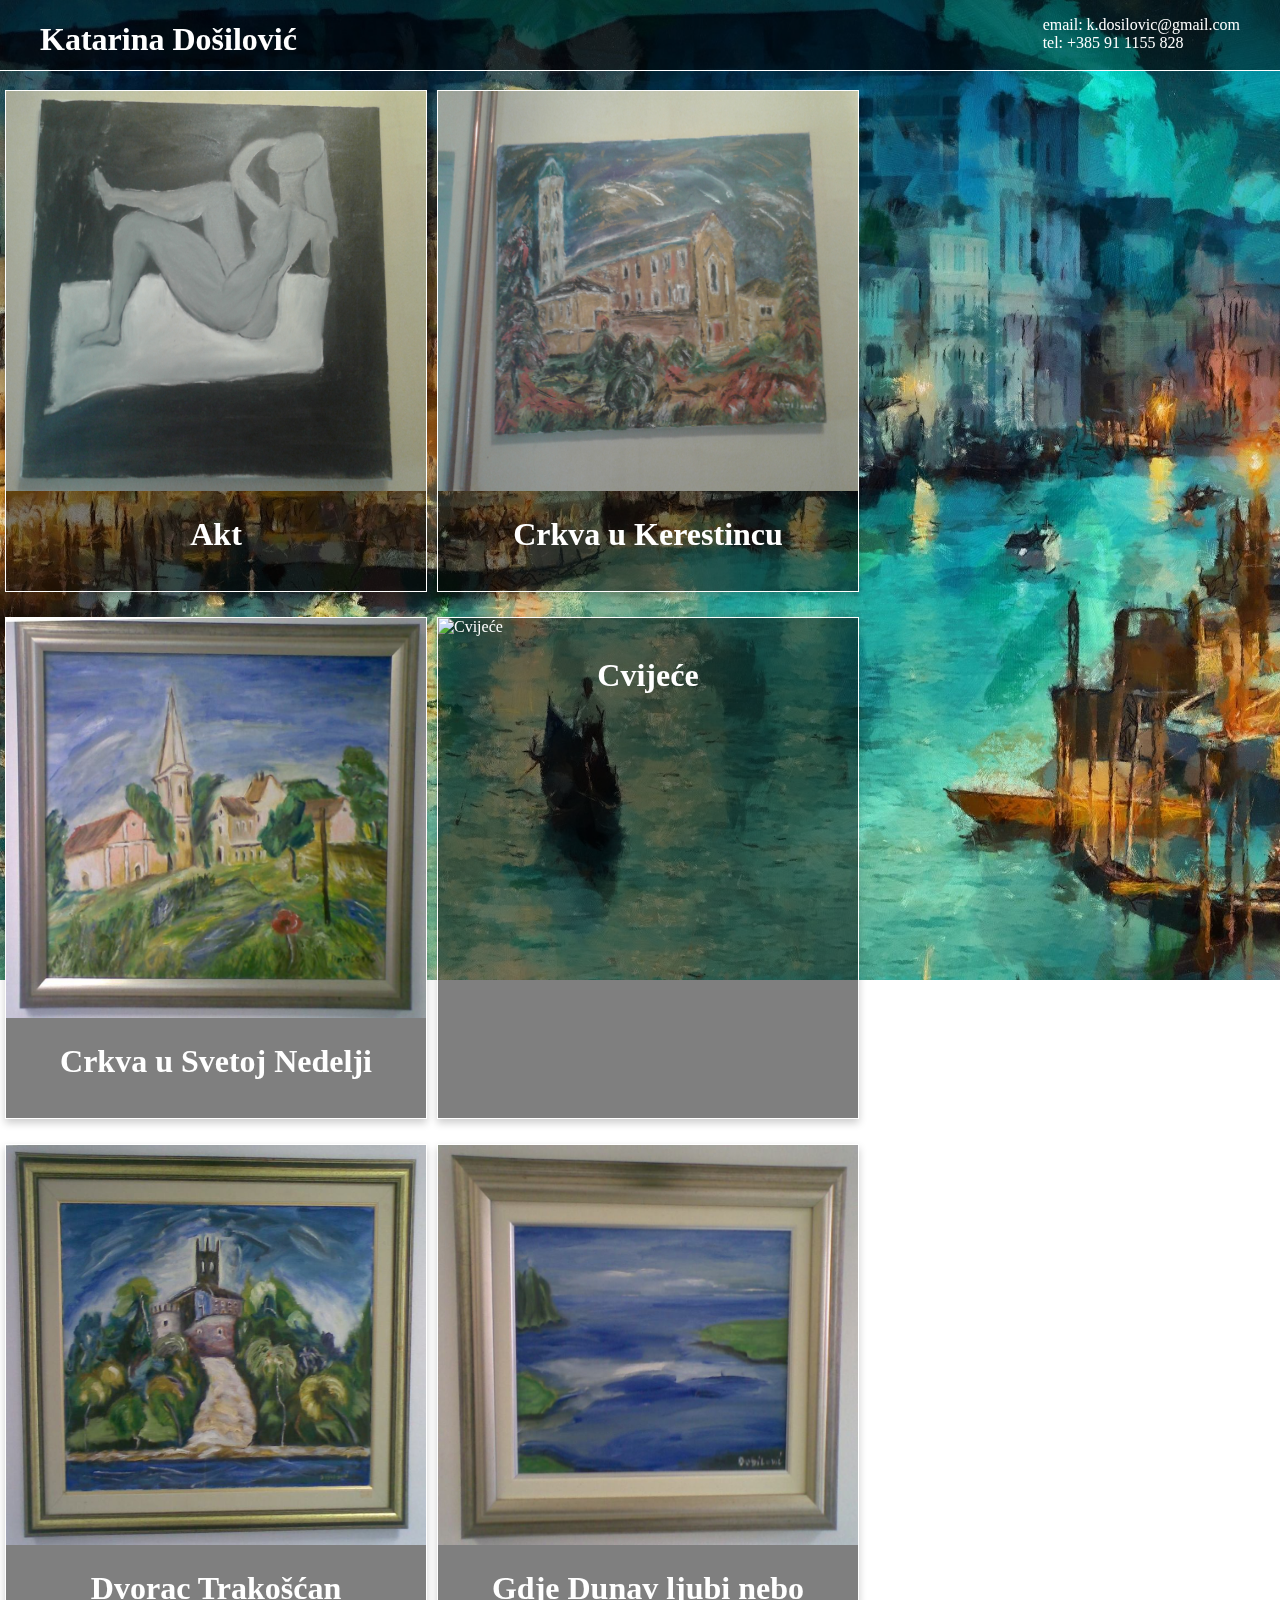
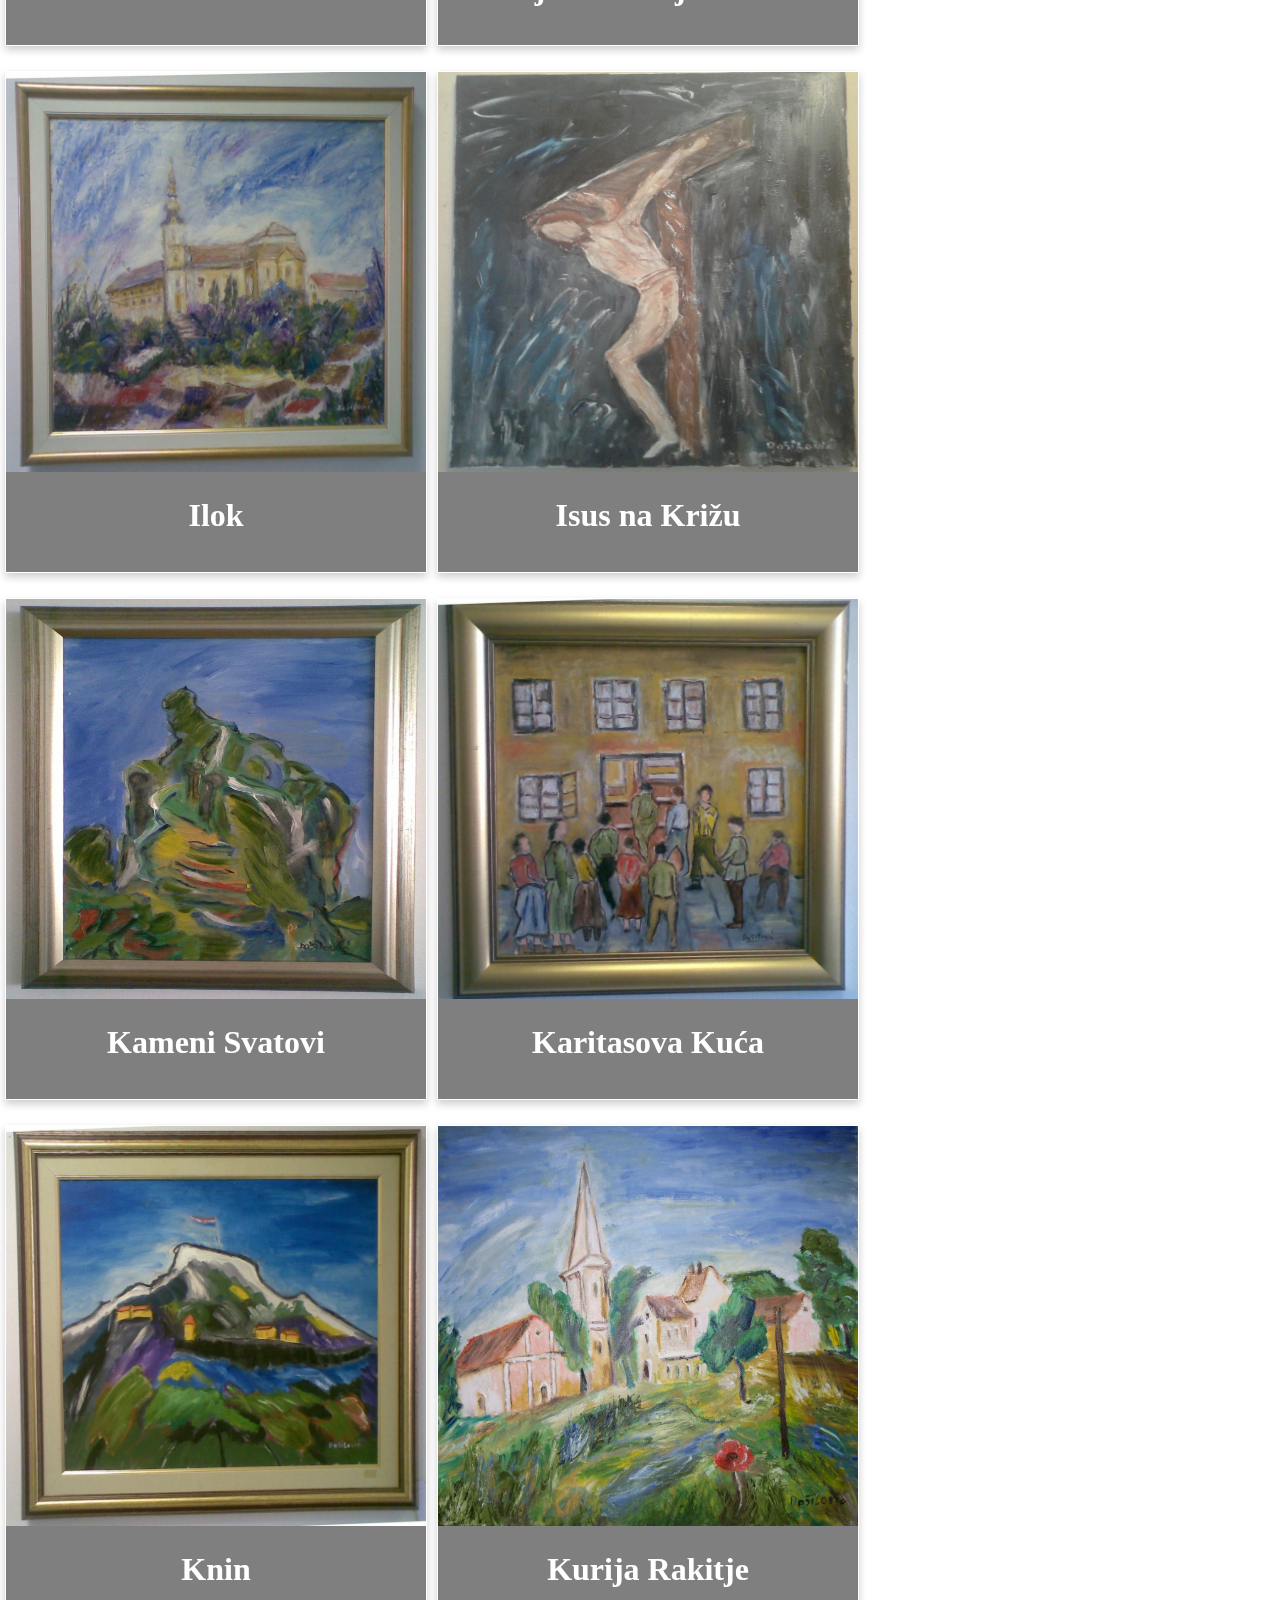
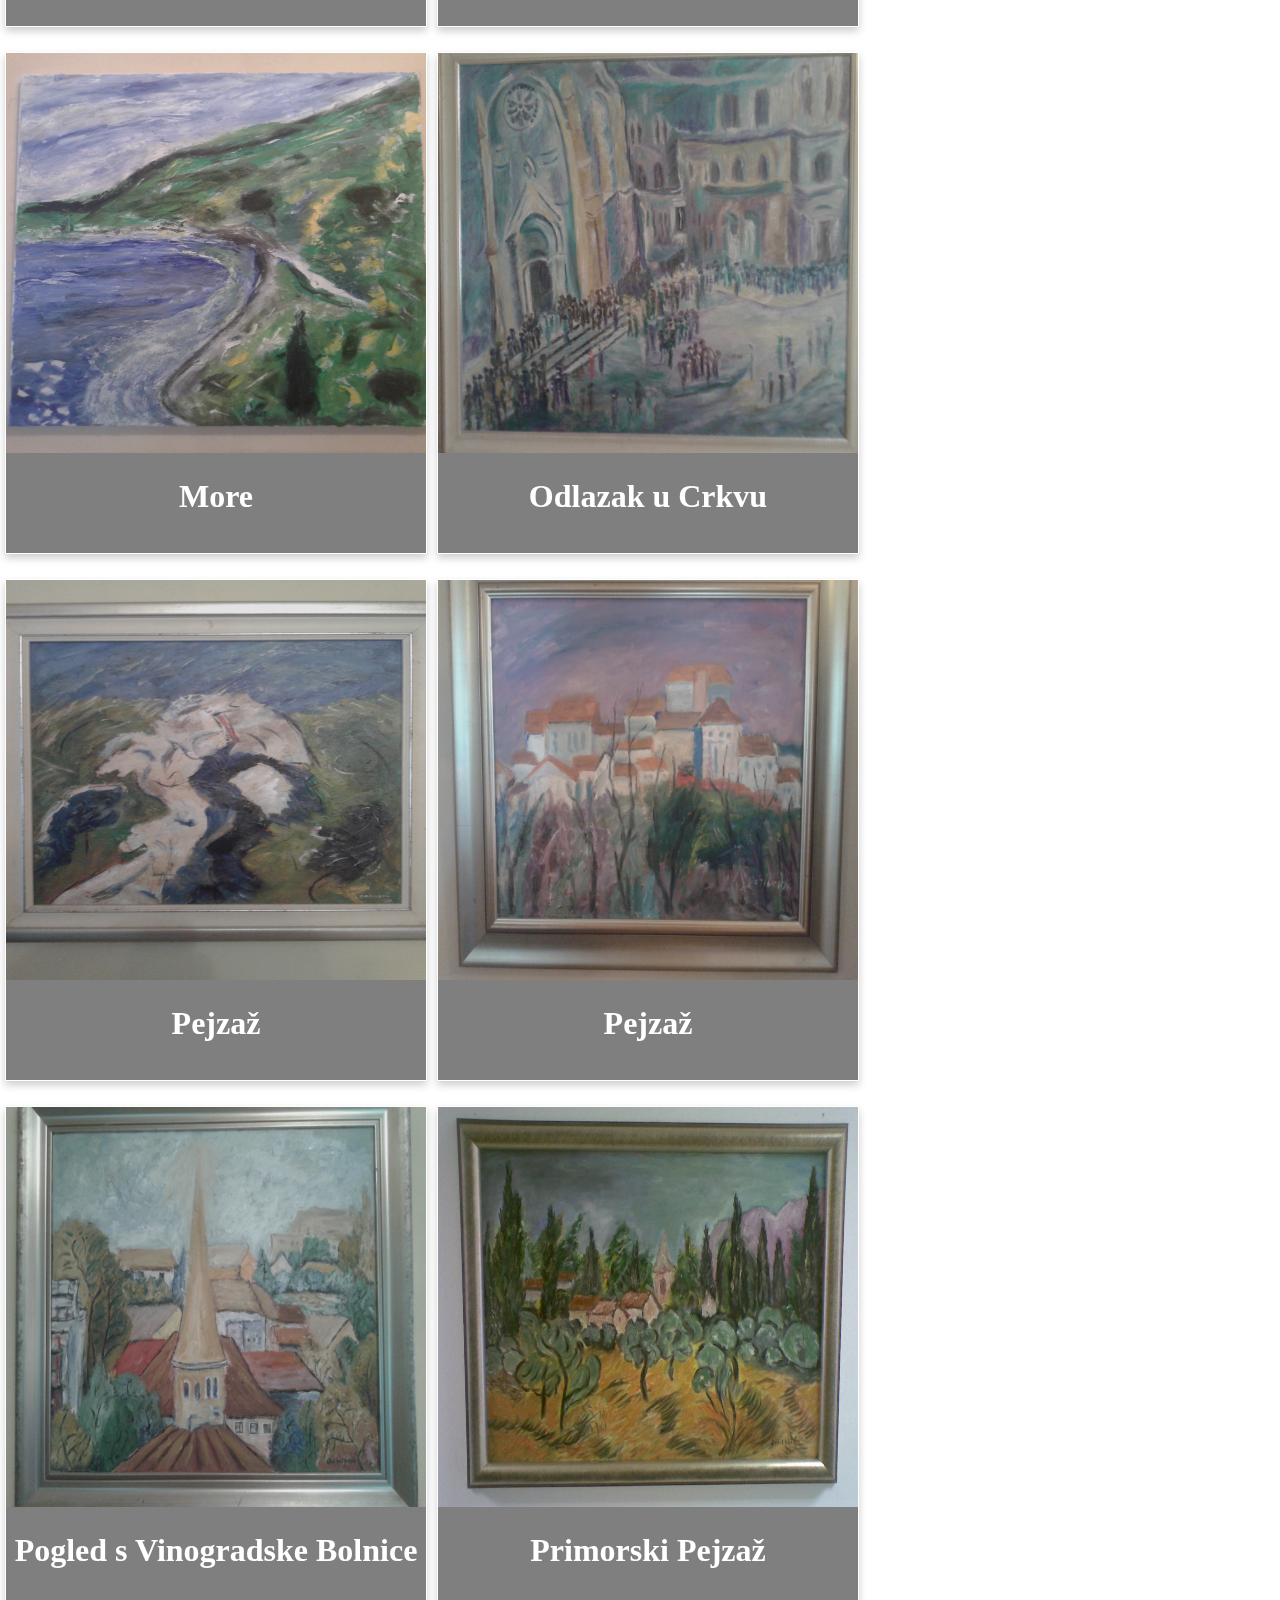
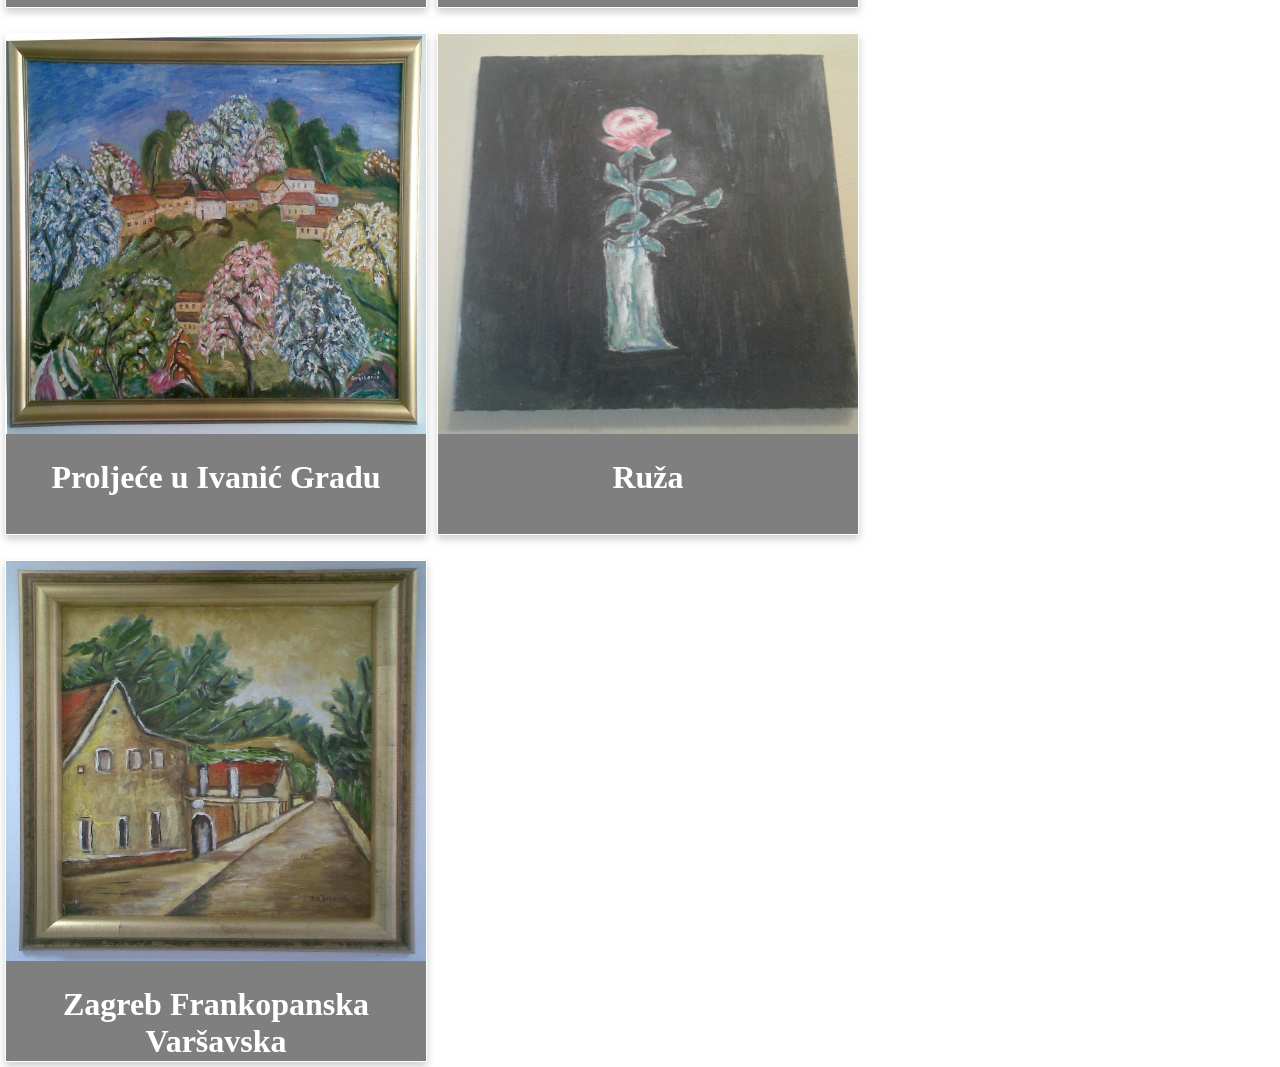
==== index.html @ 05879194 "First commit" ====
<!DOCTYPE html>
<html lang="en-US">
<head>
    <meta charset="utf-8"> 
    <meta name="description" content="Galerija">
	<meta name="viewport" content="width=device-width, initial-scale=1">
    <meta name="keywords" content="katarina, dosilovic, katarina dosilovic">

    <link rel="stylesheet" type="text/css" href="css/style.css">
    <link rel="stylesheet" href="https://maxcdn.bootstrapcdn.com/font-awesome/4.7.0/css/font-awesome.min.css">
	<title>Katarina Došilović</title>
</head>

<body>
	<img src="images/background.jpg" alt="background error can't find the picture" id="fullscreen">
	<div class="header">
		<p>email: k.dosilovic@gmail.com <br> tel: +385 91 1155 828 </p>
		<h1>Katarina Došilović</h1>
	</div>

	<div class="container">
		<div class="image">
			<div class="about">
				<p>bla bla bla</p>
				<p>bla bla</p>
				<p>bla bl</p>
			</div>
			<img src="images/akt.jpg" alt="Akt">
			<div class="name">
				<h1>Akt</h1>
			</div>
		</div>

		<div class="image">
			<div class="about">
				<p>bla bla bla</p>
				<p>bla bla</p>
				<p>bla bl</p>
			</div>
		<img src="images/crkva-u-kerestincu.jpg" alt="Crkva u Kerestincu">
			<div class="name">
				<h1>Crkva u Kerestincu</h1>
			</div>
		</div>

		<div class="image">
		<img src="images/crkva-u-svetoj-nedelji.jpg" alt="Crkva U Svetoj Nedelji">
			<div class="name">
				<h1>Crkva u Svetoj Nedelji</h1>
			</div>
		</div>

		<div class="image">
		<img src="images/cvijece.jpg" alt="Cvijeće">
			<div class="name">
				<h1>Cvijeće</h1>
			</div>
		</div>

		<div class="image">
		<img src="images/dvorac-trakoscan.jpg" alt="Dvorac Trakošćan">
			<div class="name">
				<h1>Dvorac Trakošćan</h1>
			</div>
		</div>

		<div class="image">
		<img src="images/gdje-dunav-ljubi-nebo.jpg" alt="Gdje Dunav Ljubi Nebo">
			<div class="name">
				<h1>Gdje Dunav ljubi nebo</h1>
			</div>
		</div>

		<div class="image">
		<img src="images/ilok.jpg" alt="Ilok">
			<div class="name">
				<h1>Ilok</h1>
			</div>
		</div>

		<div class="image">
		<img src="images/isus-na-krizu.jpg" alt="Isus na Križu">
			<div class="name">
				<h1>Isus na Križu</h1>
			</div>
		</div>

		<div class="image">
		<img src="images/kameni-svatovi.jpg" alt="Kameni Svatovi">
			<div class="name">
				<h1>Kameni Svatovi</h1>
			</div>
		</div>

		<div class="image">
		<img src="images/karitasova-kuca.jpg" alt="Karitasova Kuća">
			<div class="name">
				<h1>Karitasova Kuća</h1>
			</div>
		</div>

		<div class="image">
		<img src="images/knin.jpg" alt="Knin">
			<div class="name">
				<h1>Knin</h1>
			</div>
		</div>

		<div class="image">
		<img src="images/kurija-rakitje.jpg" alt="Kurija Rakitje">
			<div class="name">
				<h1>Kurija Rakitje</h1>
			</div>
		</div>

		<div class="image">
		<img src="images/more.jpg" alt="More">
			<div class="name">
				<h1>More</h1>
			</div>
		</div>

		<div class="image">
		<img src="images/odlazak-u-crkvu.jpg" alt="Odlazak U Crkvu">
			<div class="name">
				<h1>Odlazak u Crkvu</h1>
			</div>
		</div>

		<div class="image">
		<img src="images/pejsaz.jpg" alt="Pejsaž">
			<div class="name">
				<h1>Pejzaž</h1>
			</div>
		</div>

		<div class="image">
		<img src="images/pejsaz-2.jpg" alt="Pejsaž">
			<div class="name">
				<h1>Pejzaž</h1>
			</div>
		</div>

		<div class="image">
		<img src="images/pogled-s-vinogradske-bolnice.jpg" alt="Pogled s Vinogradske Bolnice">
			<div class="name">
				<h1>Pogled s Vinogradske Bolnice</h1>
			</div>
		</div>

		<div class="image">
		<img src="images/primorski-pejsaz.jpg" alt="Primorski Pejsaž">
			<div class="name">
				<h1>Primorski Pejzaž</h1>
			</div>
		</div>

		<div class="image">
		<img src="images/proljece-u-ivanic-gradu.jpg" alt="Proljeće u Ivanić Gradu">
			<div class="name">
				<h1>Proljeće u Ivanić Gradu</h1>
			</div>
		</div>

		<div class="image">
		<img src="images/ruza.jpg" alt="Ruža">
			<div class="name">
				<h1>Ruža</h1>
			</div>
		</div>

		<div class="image">
		<img src="images/zagreb-frankopanska-varsavska.jpg" alt="Zagreb Frankopanska Varšavska">
			<div class="name">
				<h1>Zagreb Frankopanska Varšavska</h1>
			</div>
		</div>
	</div>
</body>
</html>
---- css/style.css ----
body {
	margin: 0;
}

#fullscreen {
    z-index: -999;
    min-height: 110%;
    min-width: 1024px;
    width: 110%;
    height: auto;
    position: fixed;
    top: -10px;
    left: -10px;
}

.header {
	width: 100%;
	height: 70px;
	position: absolute;
	color: black;
	background-color: rgba(0,0,0, 0.5);
	border: 1px solid white;
	overflow: hidden;
	border-style: none none solid none;
	color: white;
}

.header h1 {
  padding-left: 40px;
}

.header p {
	float: right;
  padding-right: 40px;
}

.container {
  position: relative;
  top: 70px;
  display: flex;
  flex-wrap: wrap;
  width: 100%;
}

.image {
	box-shadow: 0 4px 8px 0 rgba(0, 0, 0, 0.2);
	transition: 1s;
	width: 420px;
  height: 500px;
	border: 1px solid white;
	margin: 20px 5px 5px;
	position: relative;
	background-color: rgba(0,0,0, 0.5);
	color: white;
  display: inline-block;
}

.image img {
  width: 100%;
  height: 80%;
}

.about {
  position: absolute;
  width: 100%;
  height: 100%;
  background: rgba(0, 0, 0, 0.2);
  transition: all 600ms;
  opacity: 0;
  z-index: 2;
  text-align: center;
}

.image:hover .about {
  opacity: 1;
}

.name {
  text-align: center;
}

.name ul {
	font-size: 20px;
  list-style-type: none;
}
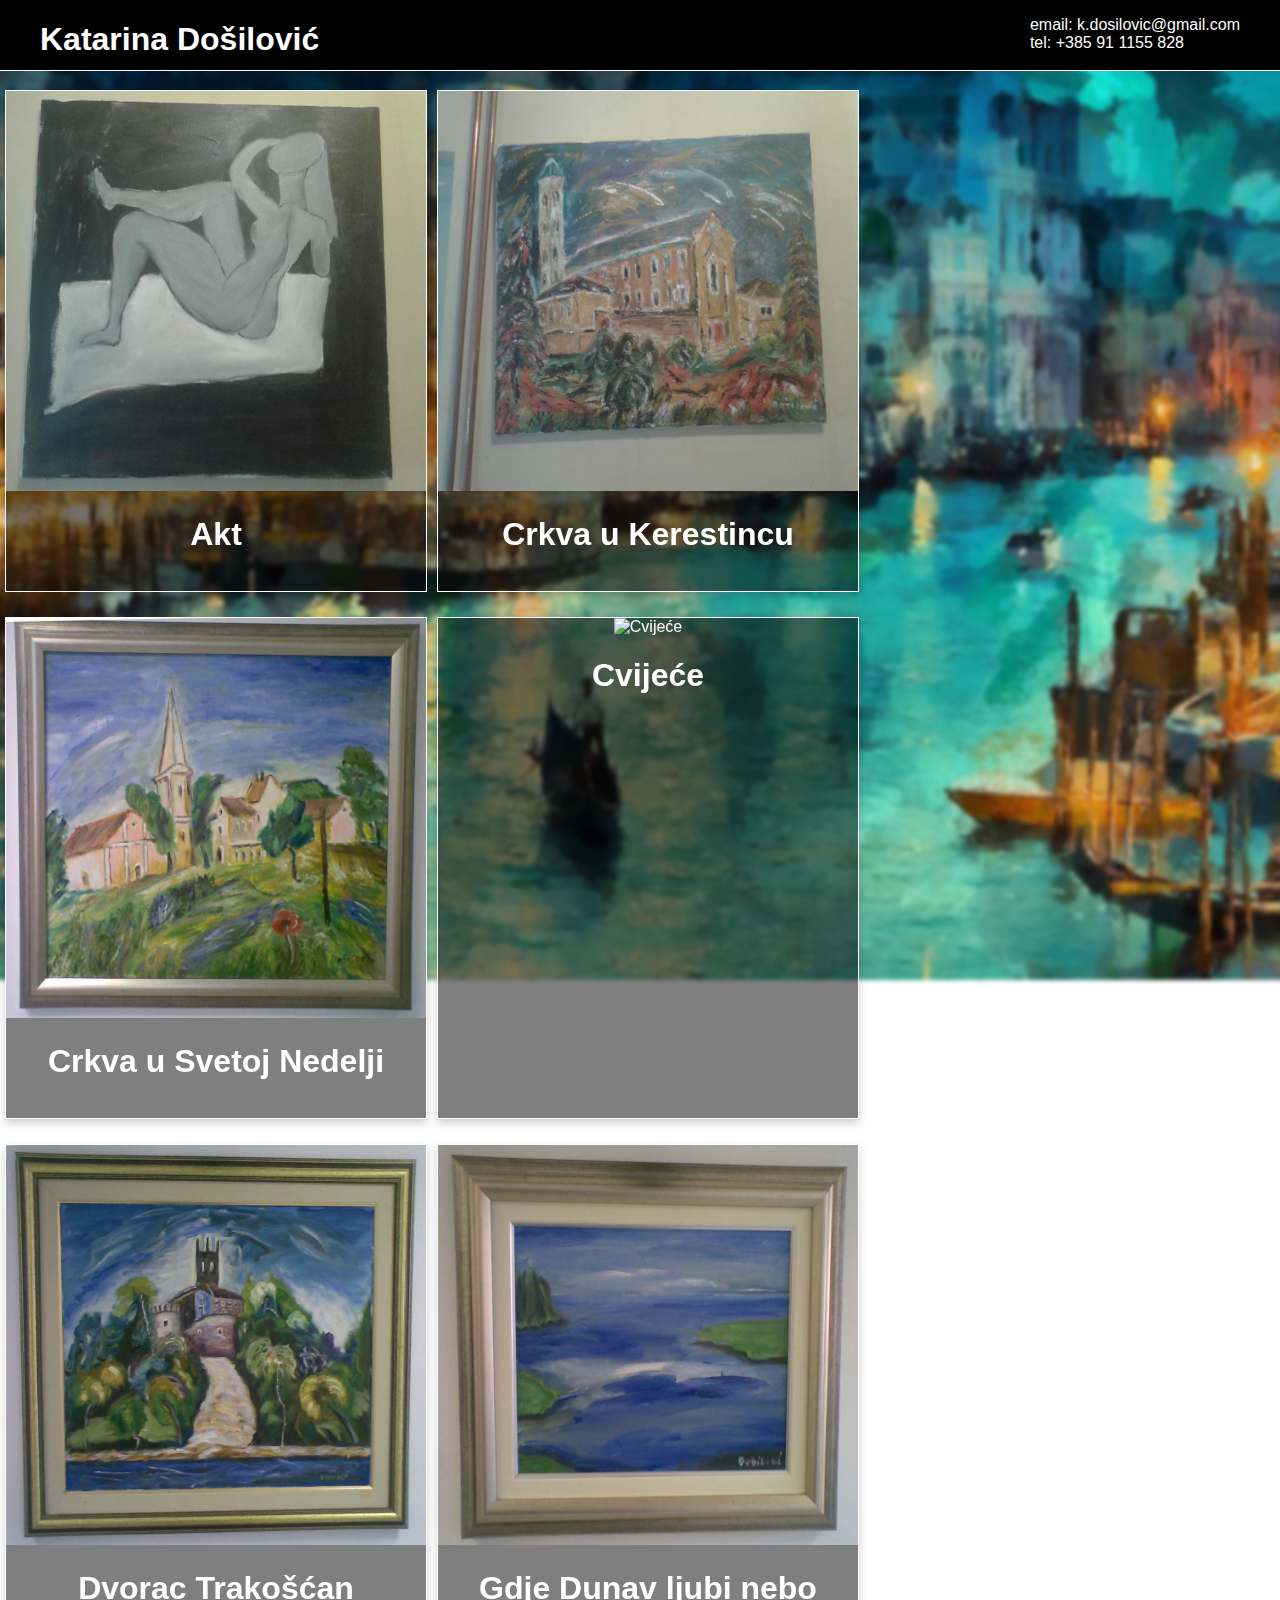
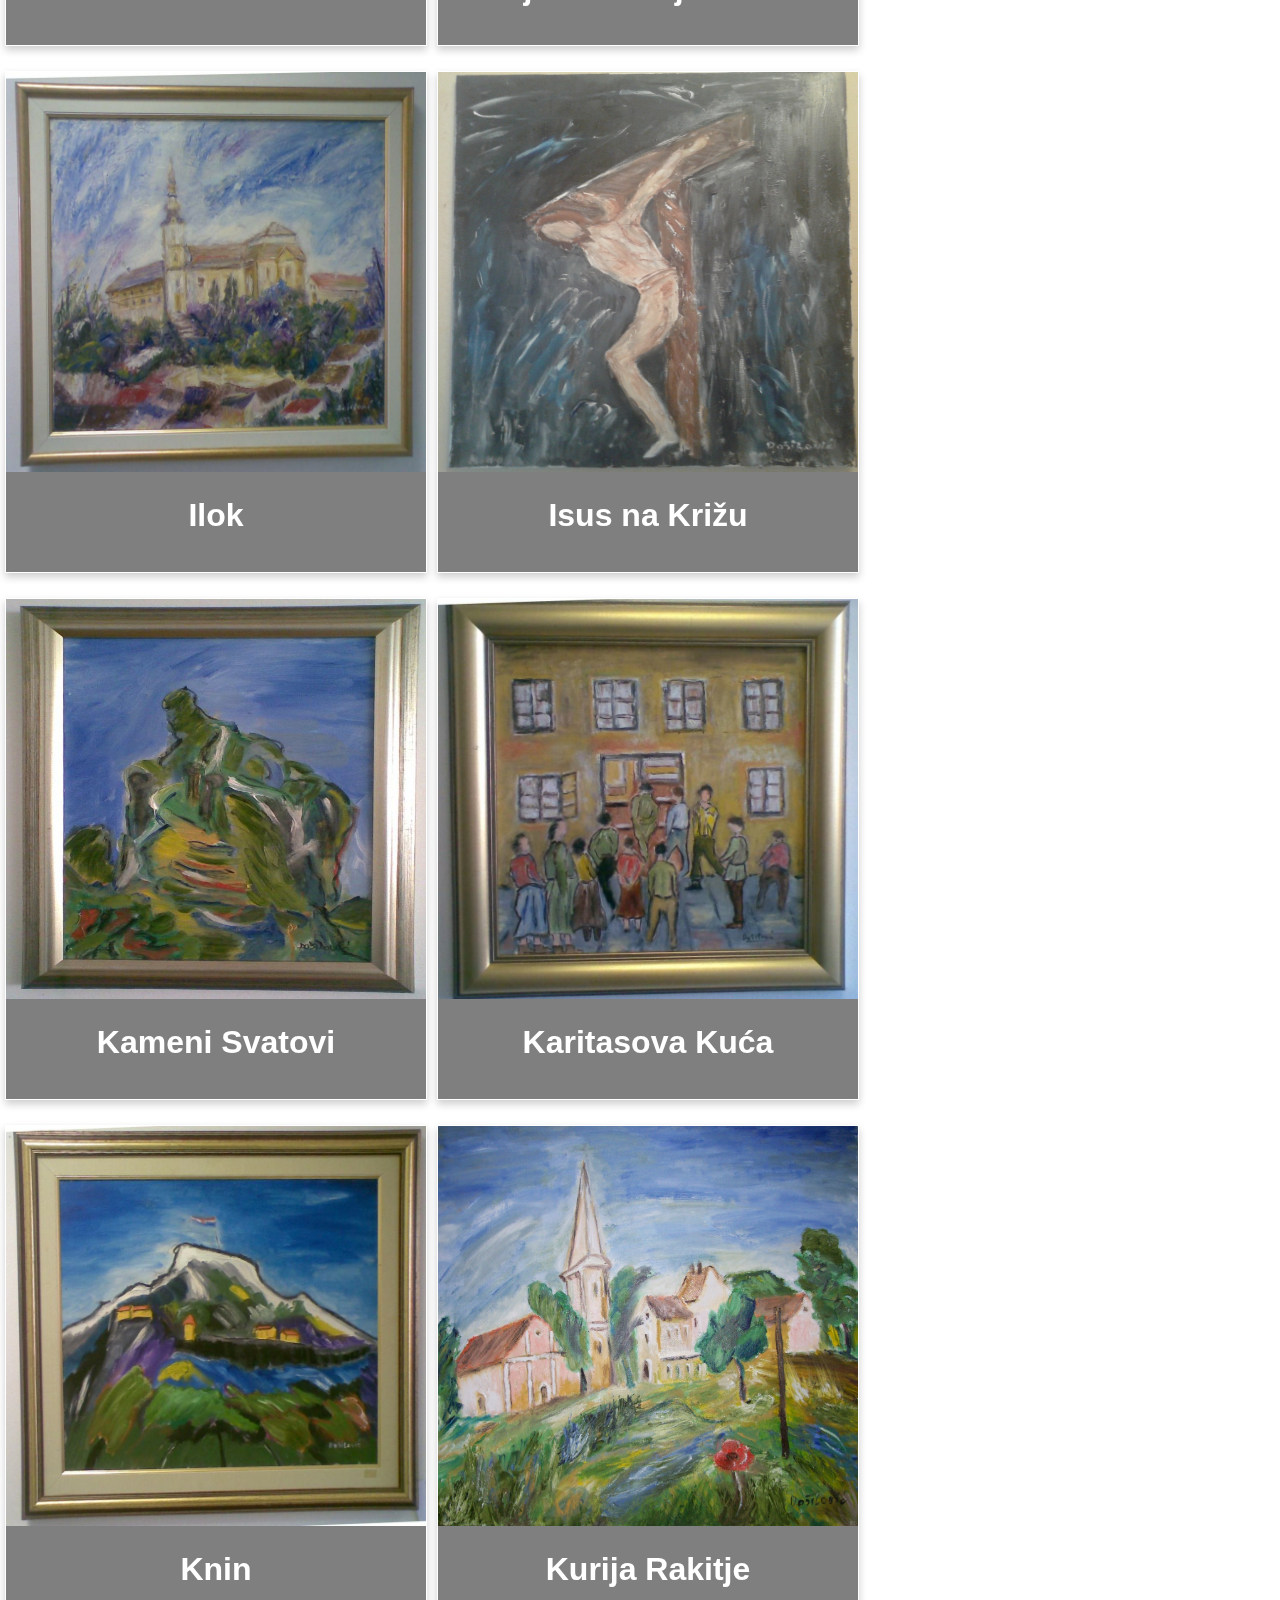
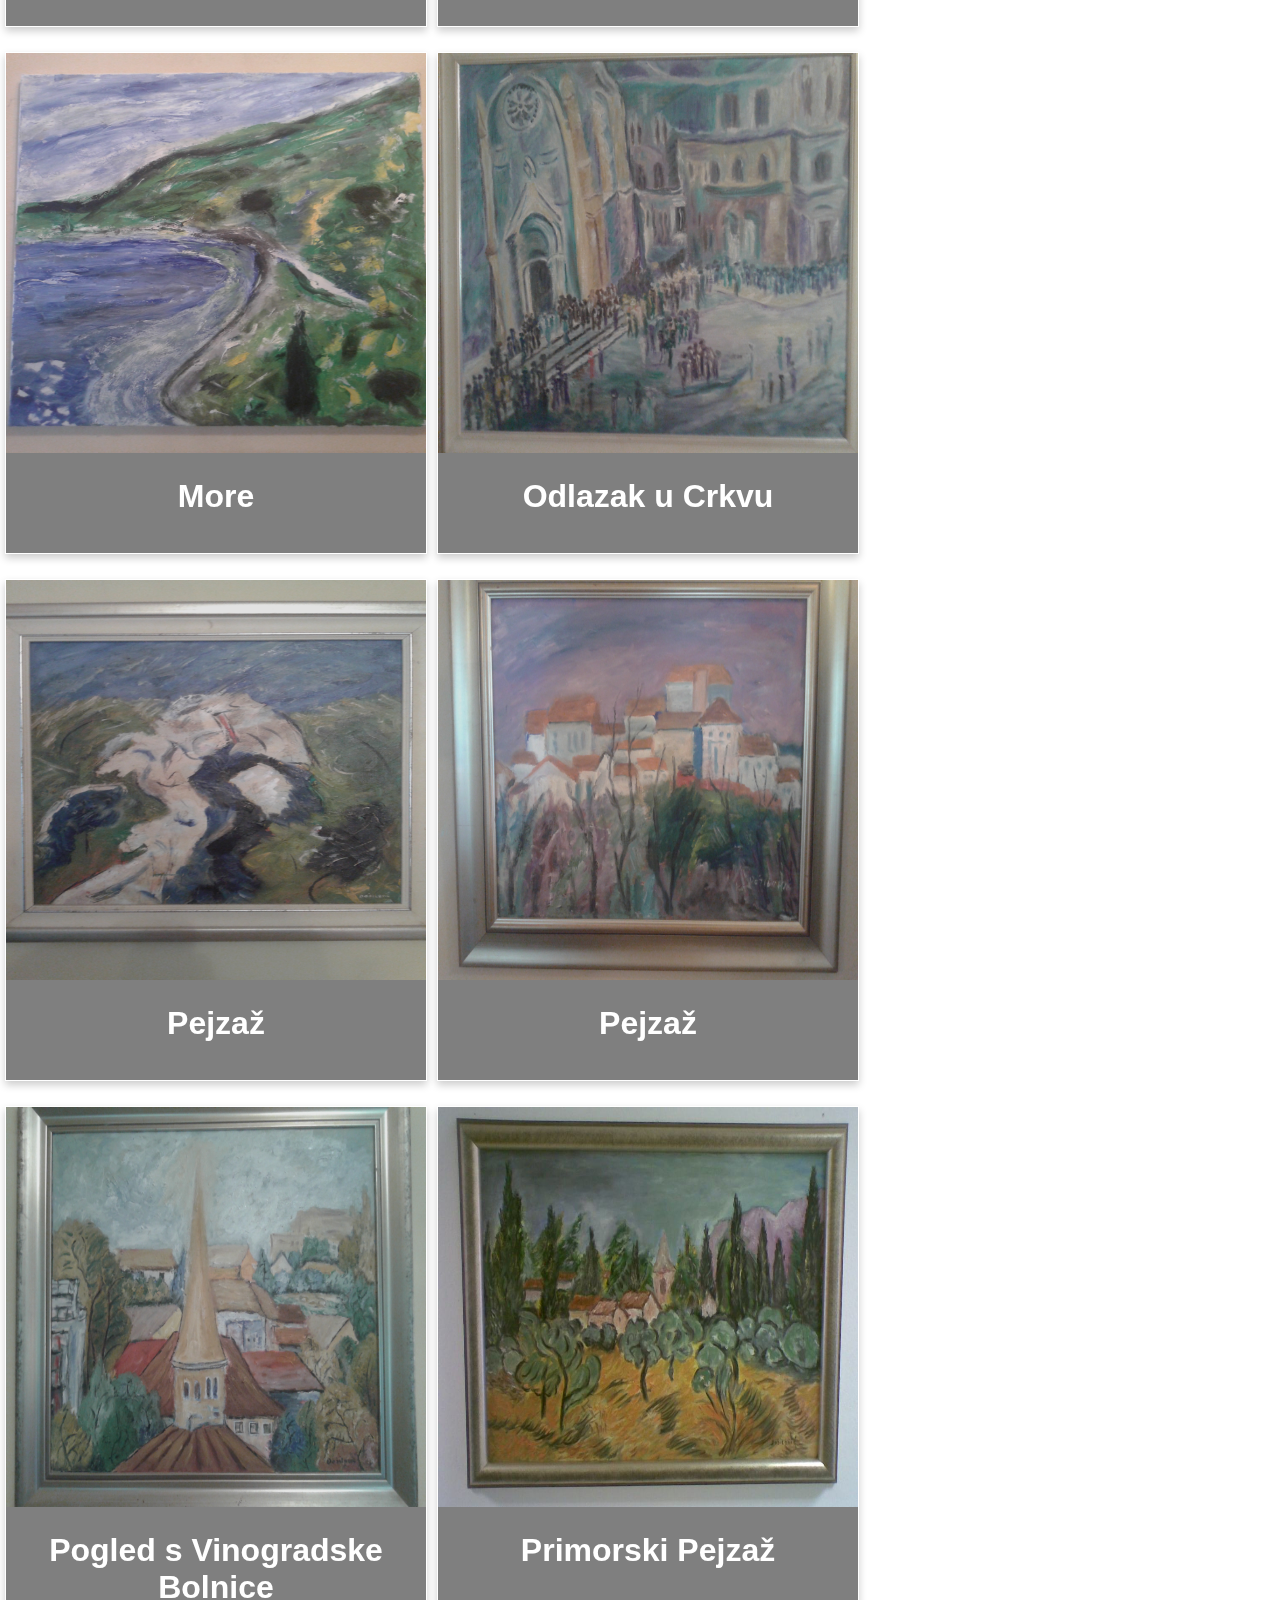
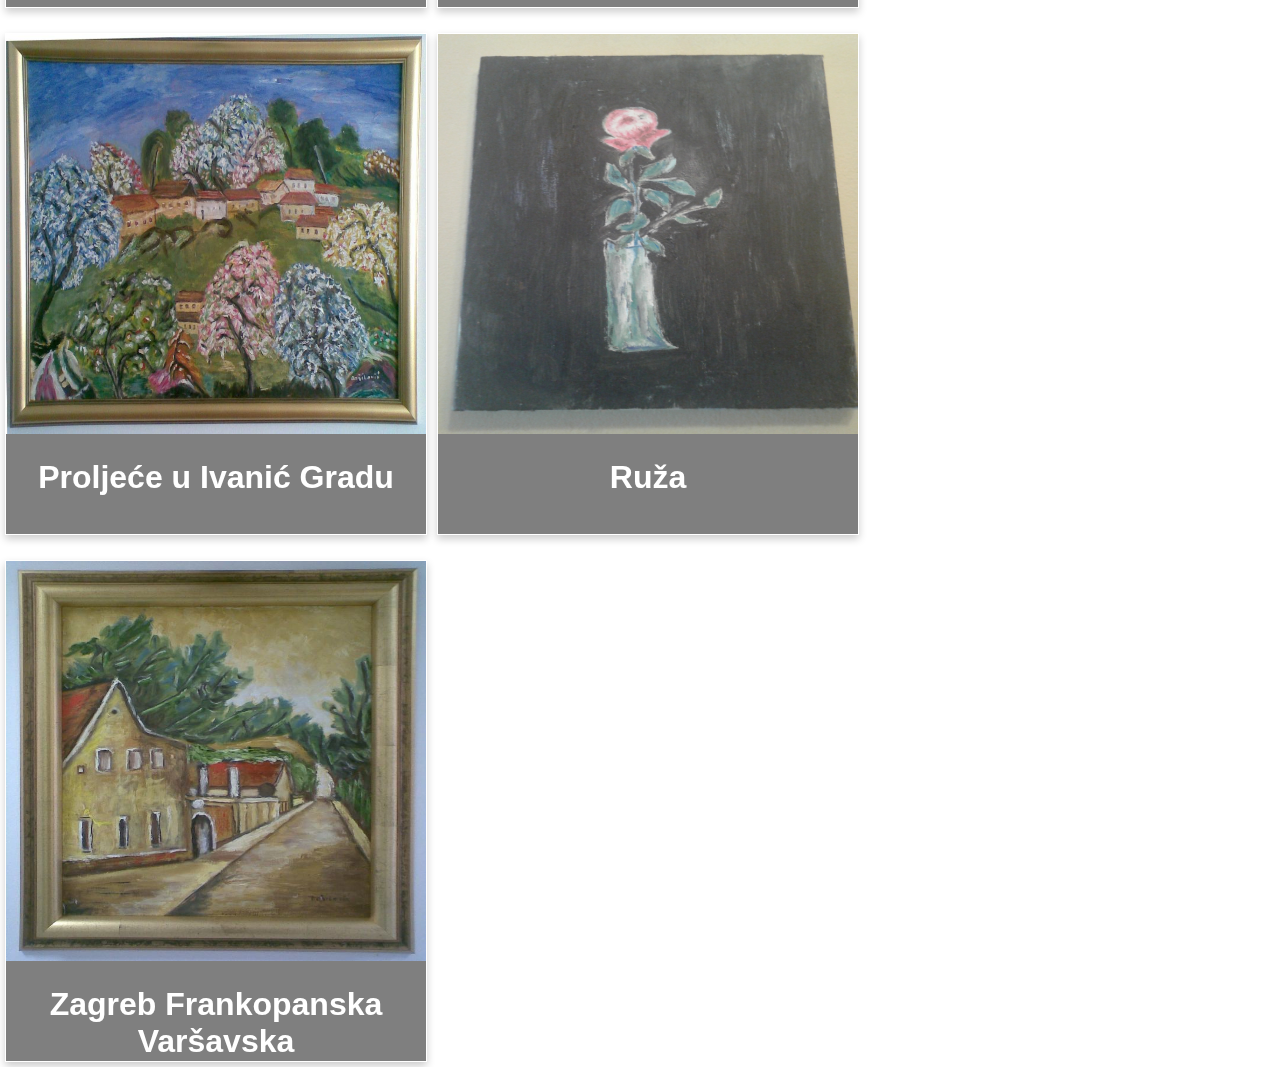
==== commit 97ea28b1: "Added blur, fixed header..." ====
--- a/index.html
+++ b/index.html
@@ -21,9 +21,6 @@
 	<div class="container">
 		<div class="image">
 			<div class="about">
-				<p>bla bla bla</p>
-				<p>bla bla</p>
-				<p>bla bl</p>
 			</div>
 			<img src="images/akt.jpg" alt="Akt">
 			<div class="name">
@@ -33,9 +30,6 @@
 
 		<div class="image">
 			<div class="about">
-				<p>bla bla bla</p>
-				<p>bla bla</p>
-				<p>bla bl</p>
 			</div>
 		<img src="images/crkva-u-kerestincu.jpg" alt="Crkva u Kerestincu">
 			<div class="name">
--- a/css/style.css
+++ b/css/style.css
@@ -1,5 +1,6 @@
 body {
 	margin: 0;
+    font-family: Helvetica;
 }
 
 #fullscreen {
@@ -11,18 +12,20 @@
     position: fixed;
     top: -10px;
     left: -10px;
+    filter: blur(2px);
 }
 
 .header {
 	width: 100%;
 	height: 70px;
-	position: absolute;
+	position: fixed;
 	color: black;
-	background-color: rgba(0,0,0, 0.5);
+	background-color: rgba(0,0,0, 1);
 	border: 1px solid white;
 	overflow: hidden;
 	border-style: none none solid none;
 	color: white;
+    z-index: 1000;
 }
 
 .header h1 {
@@ -31,44 +34,45 @@
 
 .header p {
 	float: right;
-  padding-right: 40px;
+    padding-right: 40px;
 }
 
 .container {
-  position: relative;
-  top: 70px;
-  display: flex;
-  flex-wrap: wrap;
-  width: 100%;
+    position: relative;
+    top: 70px;
+    display: flex;
+    flex-wrap: wrap;
+    width: 100%;
+    text-align: center;
 }
 
 .image {
 	box-shadow: 0 4px 8px 0 rgba(0, 0, 0, 0.2);
 	transition: 1s;
 	width: 420px;
-  height: 500px;
+    height: 500px;
 	border: 1px solid white;
 	margin: 20px 5px 5px;
 	position: relative;
 	background-color: rgba(0,0,0, 0.5);
 	color: white;
-  display: inline-block;
+    display: inline-block;
 }
 
 .image img {
-  width: 100%;
-  height: 80%;
+    width: 100%;
+    height: 80%;
 }
 
 .about {
-  position: absolute;
-  width: 100%;
-  height: 100%;
-  background: rgba(0, 0, 0, 0.2);
-  transition: all 600ms;
-  opacity: 0;
-  z-index: 2;
-  text-align: center;
+    position: absolute;
+    width: 100%;
+    height: 100%;
+    background: rgba(0, 0, 0, 0.2);
+    transition: all 600ms;
+    opacity: 0;
+    z-index: 2;
+    text-align: center;
 }
 
 .image:hover .about {
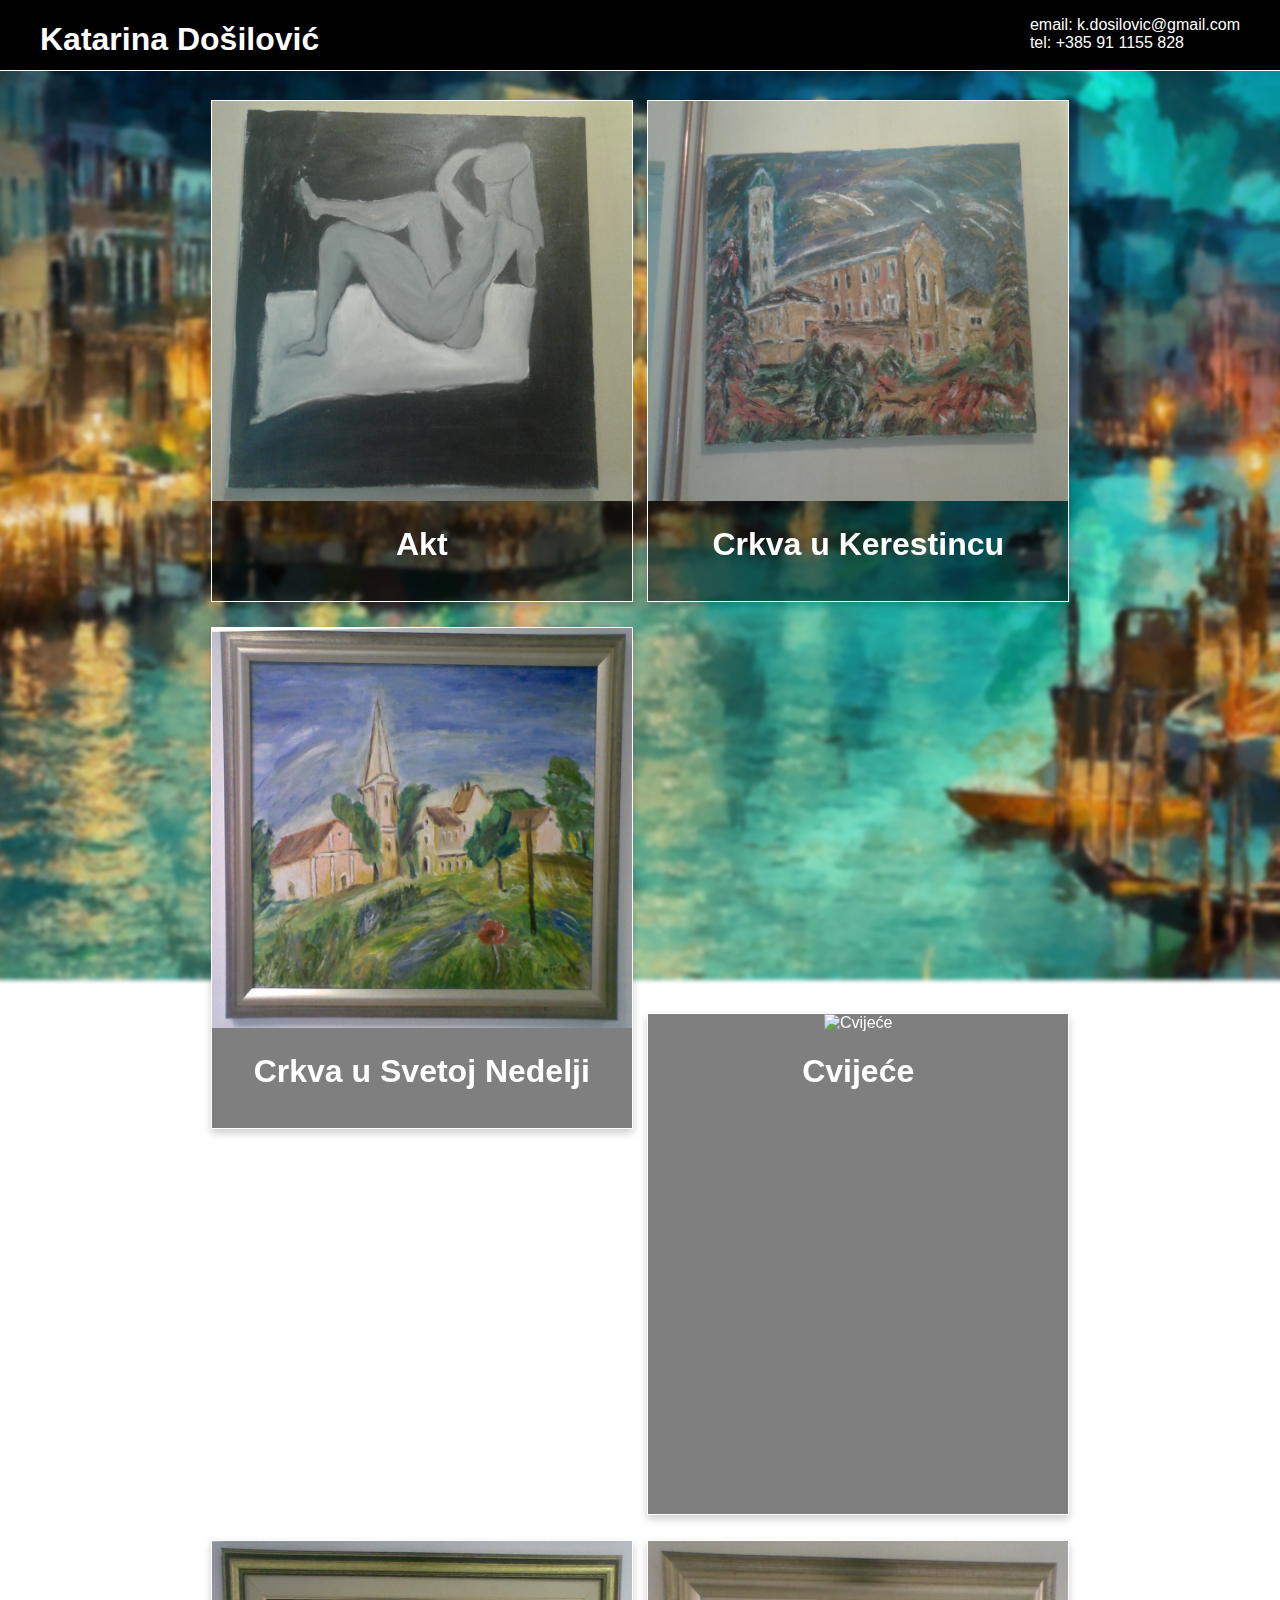
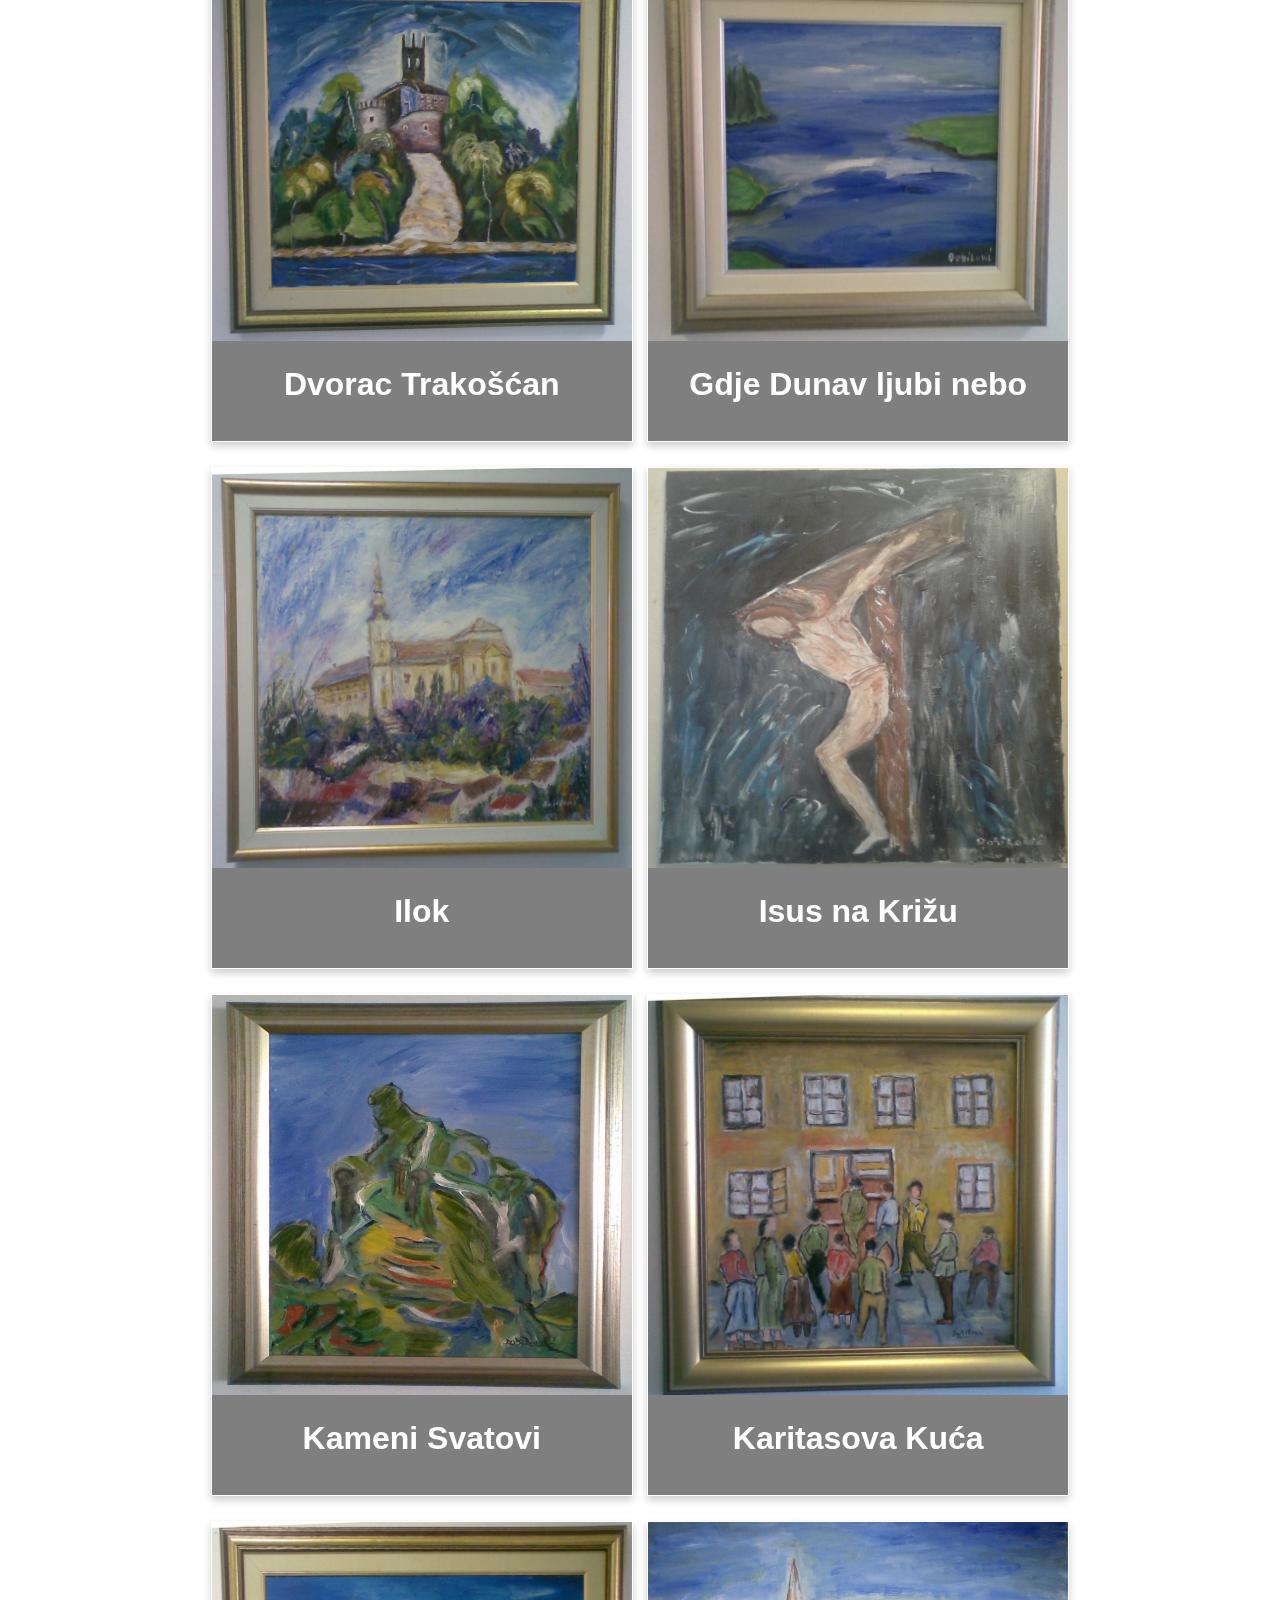
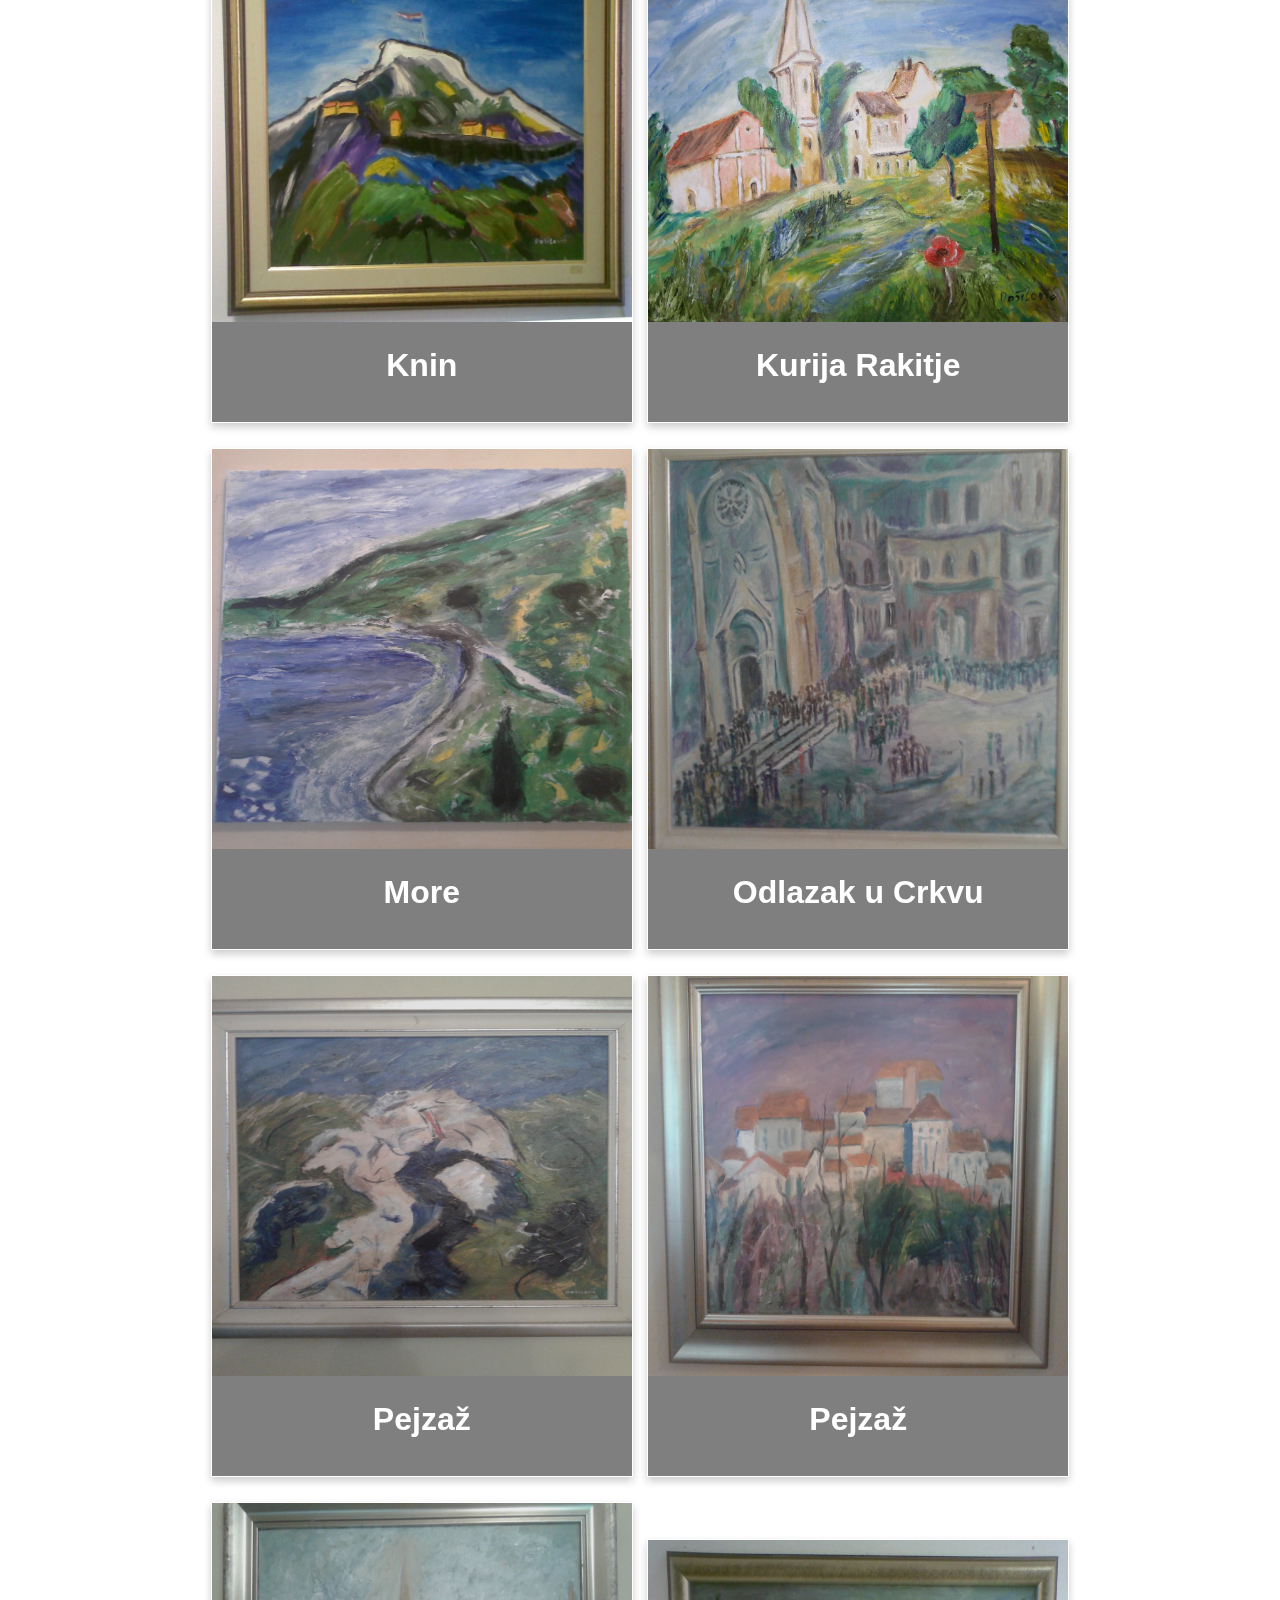
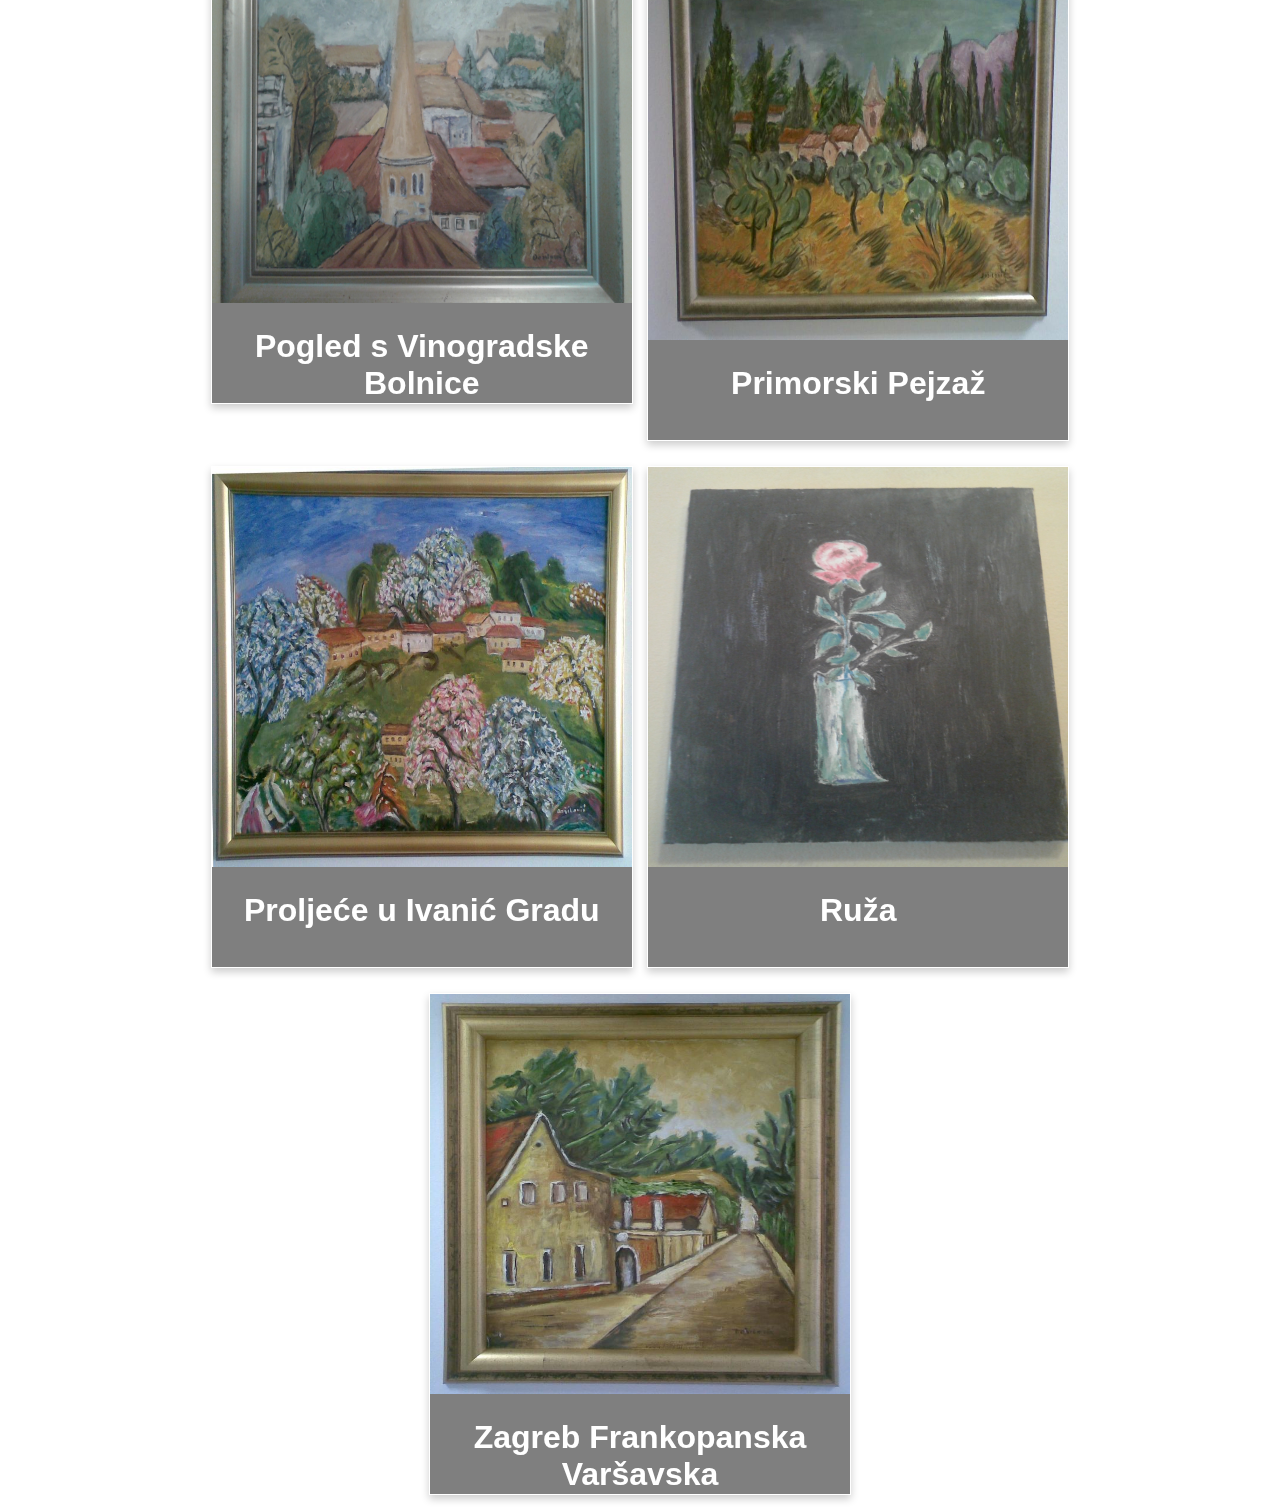
==== commit 4a63a514: "Align the images" ====
--- a/index.html
+++ b/index.html
@@ -19,156 +19,156 @@
 	</div>
 
 	<div class="container">
-		<div class="image">
-			<div class="about">
-			</div>
-			<img src="images/akt.jpg" alt="Akt">
-			<div class="name">
-				<h1>Akt</h1>
-			</div>
-		</div>
+        <div class="wrapper">
+            <div class="image">
+                <div class="about"></div>
+                <img src="images/akt.jpg" alt="Akt">
+                <div class="name">
+				    <h1>Akt</h1>
+                </div>
+		      </div>
 
-		<div class="image">
-			<div class="about">
-			</div>
-		<img src="images/crkva-u-kerestincu.jpg" alt="Crkva u Kerestincu">
-			<div class="name">
-				<h1>Crkva u Kerestincu</h1>
-			</div>
-		</div>
+            <div class="image">
+                <div class="about"></div>
+                <img src="images/crkva-u-kerestincu.jpg" alt="Crkva u Kerestincu">
+                <div class="name">
+				    <h1>Crkva u Kerestincu</h1>
+                </div>
+            </div>
 
-		<div class="image">
-		<img src="images/crkva-u-svetoj-nedelji.jpg" alt="Crkva U Svetoj Nedelji">
-			<div class="name">
-				<h1>Crkva u Svetoj Nedelji</h1>
-			</div>
-		</div>
+            <div class="image">
+                <img src="images/crkva-u-svetoj-nedelji.jpg" alt="Crkva U Svetoj Nedelji">
+                <div class="name">
+				    <h1>Crkva u Svetoj Nedelji</h1>
+                </div>
+            </div>
 
-		<div class="image">
-		<img src="images/cvijece.jpg" alt="Cvijeće">
-			<div class="name">
-				<h1>Cvijeće</h1>
-			</div>
-		</div>
+            <div class="image">
+                <img src="images/cvijece.jpg" alt="Cvijeće">
+                <div class="name">
+                    <h1>Cvijeće</h1>
+                </div>
+            </div>
 
-		<div class="image">
-		<img src="images/dvorac-trakoscan.jpg" alt="Dvorac Trakošćan">
-			<div class="name">
-				<h1>Dvorac Trakošćan</h1>
-			</div>
-		</div>
+            <div class="image">
+                <img src="images/dvorac-trakoscan.jpg" alt="Dvorac Trakošćan">
+                <div class="name">
+                    <h1>Dvorac Trakošćan</h1>
+                </div>
+            </div>
 
-		<div class="image">
-		<img src="images/gdje-dunav-ljubi-nebo.jpg" alt="Gdje Dunav Ljubi Nebo">
-			<div class="name">
-				<h1>Gdje Dunav ljubi nebo</h1>
-			</div>
-		</div>
+            <div class="image">
+            <img src="images/gdje-dunav-ljubi-nebo.jpg" alt="Gdje Dunav Ljubi Nebo">
+                <div class="name">
+                    <h1>Gdje Dunav ljubi nebo</h1>
+                </div>
+            </div>
 
-		<div class="image">
-		<img src="images/ilok.jpg" alt="Ilok">
-			<div class="name">
-				<h1>Ilok</h1>
-			</div>
-		</div>
+            <div class="image">
+            <img src="images/ilok.jpg" alt="Ilok">
+                <div class="name">
+                    <h1>Ilok</h1>
+                </div>
+            </div>
 
-		<div class="image">
-		<img src="images/isus-na-krizu.jpg" alt="Isus na Križu">
-			<div class="name">
-				<h1>Isus na Križu</h1>
-			</div>
-		</div>
+            <div class="image">
+            <img src="images/isus-na-krizu.jpg" alt="Isus na Križu">
+                <div class="name">
+                    <h1>Isus na Križu</h1>
+                </div>
+            </div>
 
-		<div class="image">
-		<img src="images/kameni-svatovi.jpg" alt="Kameni Svatovi">
-			<div class="name">
-				<h1>Kameni Svatovi</h1>
-			</div>
-		</div>
+            <div class="image">
+            <img src="images/kameni-svatovi.jpg" alt="Kameni Svatovi">
+                <div class="name">
+                    <h1>Kameni Svatovi</h1>
+                </div>
+            </div>
 
-		<div class="image">
-		<img src="images/karitasova-kuca.jpg" alt="Karitasova Kuća">
-			<div class="name">
-				<h1>Karitasova Kuća</h1>
-			</div>
-		</div>
+            <div class="image">
+            <img src="images/karitasova-kuca.jpg" alt="Karitasova Kuća">
+                <div class="name">
+                    <h1>Karitasova Kuća</h1>
+                </div>
+            </div>
 
-		<div class="image">
-		<img src="images/knin.jpg" alt="Knin">
-			<div class="name">
-				<h1>Knin</h1>
-			</div>
-		</div>
+            <div class="image">
+            <img src="images/knin.jpg" alt="Knin">
+                <div class="name">
+                    <h1>Knin</h1>
+                </div>
+            </div>
 
-		<div class="image">
-		<img src="images/kurija-rakitje.jpg" alt="Kurija Rakitje">
-			<div class="name">
-				<h1>Kurija Rakitje</h1>
-			</div>
-		</div>
+            <div class="image">
+            <img src="images/kurija-rakitje.jpg" alt="Kurija Rakitje">
+                <div class="name">
+                    <h1>Kurija Rakitje</h1>
+                </div>
+            </div>
 
-		<div class="image">
-		<img src="images/more.jpg" alt="More">
-			<div class="name">
-				<h1>More</h1>
-			</div>
-		</div>
+            <div class="image">
+            <img src="images/more.jpg" alt="More">
+                <div class="name">
+                    <h1>More</h1>
+                </div>
+            </div>
 
-		<div class="image">
-		<img src="images/odlazak-u-crkvu.jpg" alt="Odlazak U Crkvu">
-			<div class="name">
-				<h1>Odlazak u Crkvu</h1>
-			</div>
-		</div>
+            <div class="image">
+            <img src="images/odlazak-u-crkvu.jpg" alt="Odlazak U Crkvu">
+                <div class="name">
+                    <h1>Odlazak u Crkvu</h1>
+                </div>
+            </div>
 
-		<div class="image">
-		<img src="images/pejsaz.jpg" alt="Pejsaž">
-			<div class="name">
-				<h1>Pejzaž</h1>
-			</div>
-		</div>
+            <div class="image">
+            <img src="images/pejsaz.jpg" alt="Pejsaž">
+                <div class="name">
+                    <h1>Pejzaž</h1>
+                </div>
+            </div>
 
-		<div class="image">
-		<img src="images/pejsaz-2.jpg" alt="Pejsaž">
-			<div class="name">
-				<h1>Pejzaž</h1>
-			</div>
-		</div>
+            <div class="image">
+            <img src="images/pejsaz-2.jpg" alt="Pejsaž">
+                <div class="name">
+                    <h1>Pejzaž</h1>
+                </div>
+            </div>
 
-		<div class="image">
-		<img src="images/pogled-s-vinogradske-bolnice.jpg" alt="Pogled s Vinogradske Bolnice">
-			<div class="name">
-				<h1>Pogled s Vinogradske Bolnice</h1>
-			</div>
-		</div>
+            <div class="image">
+            <img src="images/pogled-s-vinogradske-bolnice.jpg" alt="Pogled s Vinogradske Bolnice">
+                <div class="name">
+                    <h1>Pogled s Vinogradske Bolnice</h1>
+                </div>
+            </div>
 
-		<div class="image">
-		<img src="images/primorski-pejsaz.jpg" alt="Primorski Pejsaž">
-			<div class="name">
-				<h1>Primorski Pejzaž</h1>
-			</div>
-		</div>
+            <div class="image">
+            <img src="images/primorski-pejsaz.jpg" alt="Primorski Pejsaž">
+                <div class="name">
+                    <h1>Primorski Pejzaž</h1>
+                </div>
+            </div>
 
-		<div class="image">
-		<img src="images/proljece-u-ivanic-gradu.jpg" alt="Proljeće u Ivanić Gradu">
-			<div class="name">
-				<h1>Proljeće u Ivanić Gradu</h1>
-			</div>
-		</div>
+            <div class="image">
+            <img src="images/proljece-u-ivanic-gradu.jpg" alt="Proljeće u Ivanić Gradu">
+                <div class="name">
+                    <h1>Proljeće u Ivanić Gradu</h1>
+                </div>
+            </div>
 
-		<div class="image">
-		<img src="images/ruza.jpg" alt="Ruža">
-			<div class="name">
-				<h1>Ruža</h1>
-			</div>
-		</div>
+            <div class="image">
+            <img src="images/ruza.jpg" alt="Ruža">
+                <div class="name">
+                    <h1>Ruža</h1>
+                </div>
+            </div>
 
-		<div class="image">
-		<img src="images/zagreb-frankopanska-varsavska.jpg" alt="Zagreb Frankopanska Varšavska">
-			<div class="name">
-				<h1>Zagreb Frankopanska Varšavska</h1>
-			</div>
-		</div>
+            <div class="image">
+            <img src="images/zagreb-frankopanska-varsavska.jpg" alt="Zagreb Frankopanska Varšavska">
+                <div class="name">
+                    <h1>Zagreb Frankopanska Varšavska</h1>
+                </div>
+            </div>
+        </div>
 	</div>
 </body>
 </html>--- a/css/style.css
+++ b/css/style.css
@@ -46,6 +46,11 @@
     text-align: center;
 }
 
+.wrapper {
+    width: 90%;
+    margin: 10px auto;
+}
+
 .image {
 	box-shadow: 0 4px 8px 0 rgba(0, 0, 0, 0.2);
 	transition: 1s;
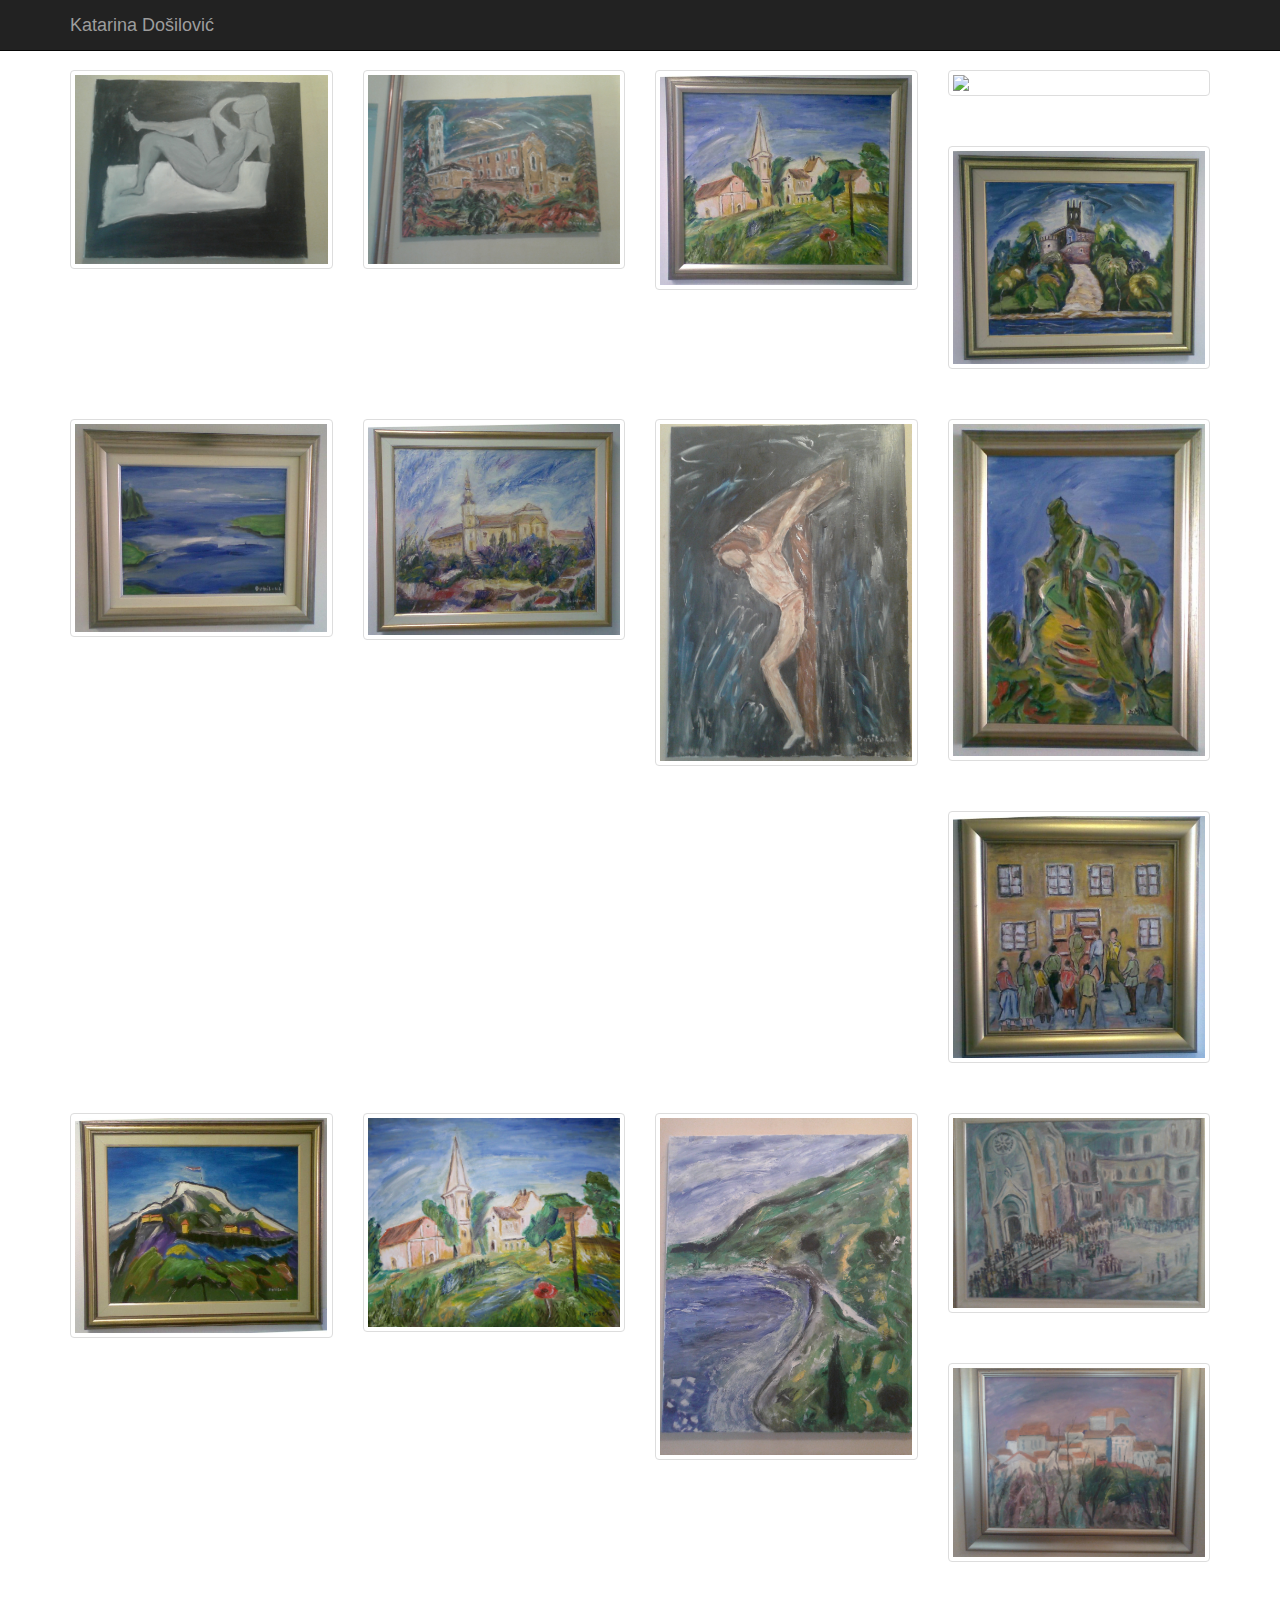
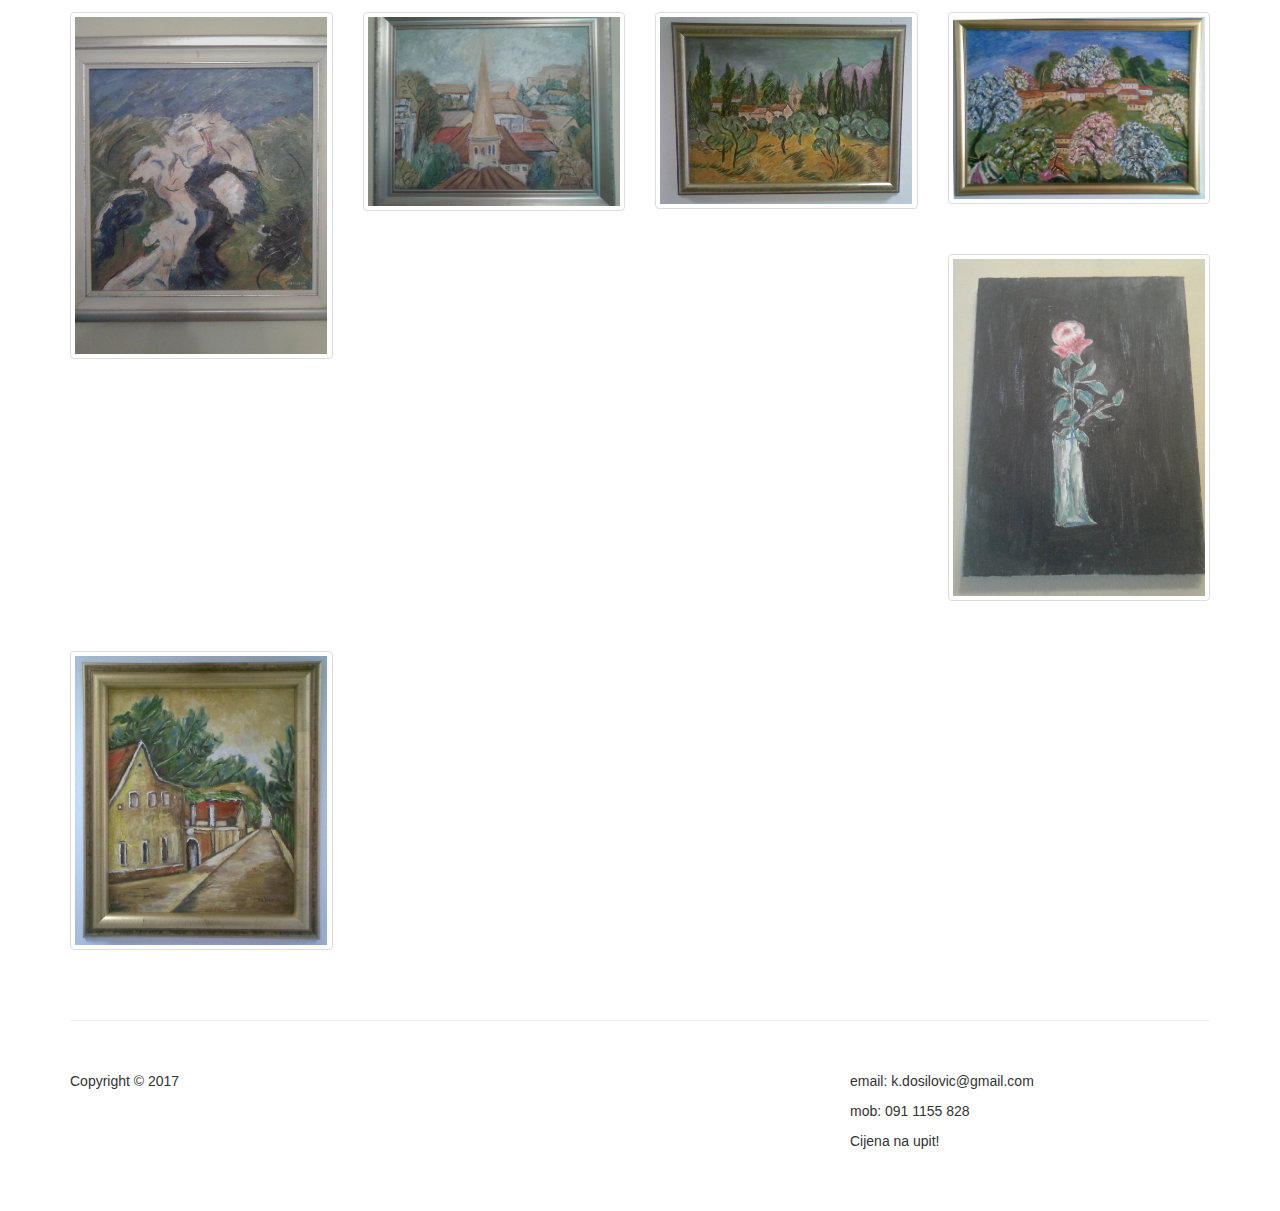
==== commit 8447eead: "Bootstrap" ====
--- a/index.html
+++ b/index.html
@@ -1,174 +1,213 @@
 <!DOCTYPE html>
-<html lang="en-US">
+<html lang="en">
+
 <head>
-    <meta charset="utf-8"> 
-    <meta name="description" content="Galerija">
-	<meta name="viewport" content="width=device-width, initial-scale=1">
+
+    <meta charset="utf-8">
+    <meta http-equiv="X-UA-Compatible" content="IE=edge">
+    <meta name="viewport" content="width=device-width, initial-scale=1">
+    <meta name="author" content="Ivan Pavao Došilović">
+    <meta name="description" content="Galerija Slika">
     <meta name="keywords" content="katarina, dosilovic, katarina dosilovic">
 
-    <link rel="stylesheet" type="text/css" href="css/style.css">
-    <link rel="stylesheet" href="https://maxcdn.bootstrapcdn.com/font-awesome/4.7.0/css/font-awesome.min.css">
-	<title>Katarina Došilović</title>
+    <title>Katarina Došilović</title>
+
+    <!-- Bootstrap Core CSS -->
+    <link href="css/bootstrap.min.css" rel="stylesheet">
+
+    <!-- Custom CSS -->
+    <link href="css/thumbnail-gallery.css" rel="stylesheet">
+    <script src="https://ajax.googleapis.com/ajax/libs/jquery/3.2.1/jquery.min.js"></script>
+
+    <!-- HTML5 Shim and Respond.js IE8 support of HTML5 elements and media queries -->
+    <!-- WARNING: Respond.js doesn't work if you view the page via file:// -->
+    <!--[if lt IE 9]>
+        <script src="https://oss.maxcdn.com/libs/html5shiv/3.7.0/html5shiv.js"></script>
+        <script src="https://oss.maxcdn.com/libs/respond.js/1.4.2/respond.min.js"></script>
+    <![endif]-->
+
 </head>
 
 <body>
-	<img src="images/background.jpg" alt="background error can't find the picture" id="fullscreen">
-	<div class="header">
-		<p>email: k.dosilovic@gmail.com <br> tel: +385 91 1155 828 </p>
-		<h1>Katarina Došilović</h1>
-	</div>
-
-	<div class="container">
-        <div class="wrapper">
-            <div class="image">
-                <div class="about"></div>
-                <img src="images/akt.jpg" alt="Akt">
-                <div class="name">
-				    <h1>Akt</h1>
+
+    <!-- Navigation -->
+    <nav class="navbar navbar-inverse navbar-fixed-top" role="navigation">
+        <div class="container">
+            <!-- Brand and toggle get grouped for better mobile display -->
+            <div class="navbar-header">
+                <a class="navbar-brand" href="#">Katarina Došilović</a>
+            </div>
+        </div>
+        <!-- /.container -->
+    </nav>
+
+    <!-- Page Content -->
+    <div class="container" style="background-image:'http://news.cdn.leagueoflegends.com/public/images/misc/Background.jpg';background-size:cover;">
+        <div class="row">    
+            <div class="col-lg-3 col-md-4 col-xs-6 thumb">
+                <a class="thumbnail text-center" href="#" data-toggle="modal" data-target=".modal" title="Akt">
+                    <img class="img-responsive" src="images/akt.jpg" width="700px">
+                </a>
+            </div>
+            <div class="col-lg-3 col-md-4 col-xs-6 thumb">
+                <a class="thumbnail" href="#" data-toggle="modal" data-target=".modal" title="Crkva u Kerestincu">
+                    <img class="img-responsive" src="images/crkva-u-kerestincu.jpg">
+                </a>
+            </div>
+            <div class="col-lg-3 col-md-4 col-xs-6 thumb">
+                <a class="thumbnail" href="#" data-toggle="modal" data-target=".modal" title="Crkva u Svetoj Nedelji">
+                    <img class="img-responsive" src="images/crkva-u-svetoj-nedelji.jpg">
+                </a>
+            </div>
+            <div class="col-lg-3 col-md-4 col-xs-6 thumb">
+                <a class="thumbnail" href="#" data-toggle="modal" data-target=".modal" title="Cvijeće">
+                    <img class="img-responsive" src="images/cvijece.jpg">
+                </a>
+            </div>
+            <div class="col-lg-3 col-md-4 col-xs-6 thumb">
+                <a class="thumbnail" href="#" data-toggle="modal" data-target=".modal" title="Dvorac u Trakošćanu">
+                    <img class="img-responsive" src="images/dvorac-trakoscan.jpg">
+                </a>
+            </div>
+            <div class="col-lg-3 col-md-4 col-xs-6 thumb">
+                <a class="thumbnail" href="#" data-toggle="modal" data-target=".modal" title="Gdje Dunav ljubi nebo">
+                    <img class="img-responsive" src="images/gdje-dunav-ljubi-nebo.jpg">
+                </a>
+            </div>
+            <div class="col-lg-3 col-md-4 col-xs-6 thumb">
+                <a class="thumbnail" href="#" data-toggle="modal" data-target=".modal" title="Ilok">
+                    <img class="img-responsive" src="images/ilok.jpg">
+                </a>
+            </div>
+            <div class="col-lg-3 col-md-4 col-xs-6 thumb">
+                <a class="thumbnail" href="#" data-toggle="modal" data-target=".modal" title="Isus na Križu">
+                    <img class="img-responsive" src="images/isus-na-krizu.jpg">
+                </a>
+            </div>
+            <div class="col-lg-3 col-md-4 col-xs-6 thumb">
+                <a class="thumbnail" href="#" data-toggle="modal" data-target=".modal" title="Kameni Svatovi">
+                    <img class="img-responsive" src="images/kameni-svatovi.jpg">
+                </a>
+            </div>
+            <div class="col-lg-3 col-md-4 col-xs-6 thumb">
+                <a class="thumbnail" href="#" data-toggle="modal" data-target=".modal" title="Karitasova Kuća">
+                    <img class="img-responsive" src="images/karitasova-kuca.jpg">
+                </a>
+            </div>
+            <div class="col-lg-3 col-md-4 col-xs-6 thumb">
+                <a class="thumbnail" href="#" data-toggle="modal" data-target=".modal" title="Knin">
+                    <img class="img-responsive" src="images/knin.jpg">
+                </a>
+            </div>
+            <div class="col-lg-3 col-md-4 col-xs-6 thumb">
+                <a class="thumbnail" href="#" data-toggle="modal" data-target=".modal" title="Kurija Rakitje">
+                    <img class="img-responsive" src="images/kurija-rakitje.jpg">
+                </a>
+            </div>
+            <div class="col-lg-3 col-md-4 col-xs-6 thumb">
+                <a class="thumbnail" href="#" data-toggle="modal" data-target=".modal" title="More">
+                    <img class="img-responsive" src="images/more.jpg">
+                </a>
+            </div>
+            <div class="col-lg-3 col-md-4 col-xs-6 thumb">
+                <a class="thumbnail" href="#" data-toggle="modal" data-target=".modal" title="Odlazak u Crkvu">
+                    <img class="img-responsive" src="images/odlazak-u-crkvu.jpg">
+                </a>
+            </div>
+            <div class="col-lg-3 col-md-4 col-xs-6 thumb">
+                <a class="thumbnail" href="#" data-toggle="modal" data-target=".modal" title="Pejsaž">
+                    <img class="img-responsive" src="images/pejsaz-2.jpg">
+                </a>
+            </div>
+            <div class="col-lg-3 col-md-4 col-xs-6 thumb">
+                <a class="thumbnail" href="#" data-toggle="modal" data-target=".modal" title="Pejsaž">
+                    <img class="img-responsive" src="images/pejsaz.jpg">
+                </a>
+            </div>
+            <div class="col-lg-3 col-md-4 col-xs-6 thumb">
+                <a class="thumbnail" href="#" data-toggle="modal" data-target=".modal" title="Pogled s Vinogradske Bolnice">
+                    <img class="img-responsive" src="images/pogled-s-vinogradske-bolnice.jpg">
+                </a>
+            </div>
+            <div class="col-lg-3 col-md-4 col-xs-6 thumb">
+                <a class="thumbnail" href="#" data-toggle="modal" data-target=".modal" title="Primorski Pejsaž">
+                    <img class="img-responsive" src="images/primorski-pejsaz.jpg">
+                </a>
+            </div>
+            <div class="col-lg-3 col-md-4 col-xs-6 thumb">
+                <a class="thumbnail" href="#" data-toggle="modal" data-target=".modal" title="Proljeće u Ivanić gradu">
+                    <img class="img-responsive" src="images/proljece-u-ivanic-gradu.jpg">
+                </a>
+            </div>
+            <div class="col-lg-3 col-md-4 col-xs-6 thumb">
+                <a class="thumbnail" href="#" data-toggle="modal" data-target=".modal" title="Ruža">
+                    <img class="img-responsive" src="images/ruza.jpg">
+                </a>
+            </div>
+            <div class="col-lg-3 col-md-4 col-xs-6 thumb">
+                <a class="thumbnail" href="#" data-toggle="modal" data-target=".modal" title="Zagreb Frankopanska Varšavska">
+                    <img class="img-responsive" src="images/zagreb-frankopanska-varsavska.jpg">
+                </a>
+            </div>
+        </div>
+
+        <hr>
+
+        <!-- Footer -->
+        <footer>
+            <div class="row">
+                <div class="col-lg-8">
+                    <p>Copyright &copy; 2017</p>
                 </div>
-		      </div>
-
-            <div class="image">
-                <div class="about"></div>
-                <img src="images/crkva-u-kerestincu.jpg" alt="Crkva u Kerestincu">
-                <div class="name">
-				    <h1>Crkva u Kerestincu</h1>
+                <div class="col-lg-4">
+                    <p>email: k.dosilovic@gmail.com</p>
+                    <p>mob: 091 1155 828</p>
+                    <p>Cijena na upit!</p>
                 </div>
             </div>
-
-            <div class="image">
-                <img src="images/crkva-u-svetoj-nedelji.jpg" alt="Crkva U Svetoj Nedelji">
-                <div class="name">
-				    <h1>Crkva u Svetoj Nedelji</h1>
+        </footer>
+        <!-- Large modal -->
+        <div class="modal fade bs-example-modal-lg" tabindex="-1" role="dialog" aria-labelledby="myLargeModalLabel">
+            <div class="modal-dialog modal-lg" role="document">
+                <div class="modal-content">
+                    <div class="modal-header text-center">
+                        <h3 id="title" class="modal-title">
+                            <script>
+                                $("a[data-toggle='modal']").on('click', function(e) {
+                                    $_clickedElement = $(this); //Clicked Element
+                                    $_modal = $_clickedElement.attr('data-target'); //Modal
+                                    $($_modal).on('show.bs.modal',{ _clickedElement: $_clickedElement }, function (event) {
+                                        $('#title').text($_clickedElement.attr('title'));
+                                    });
+                                });
+                            </script>
+                        </h3>
+                    </div>
+                    <div id="body" class="modal-body">
+                        <img id="modalImage" src="" width="100%">
+                            <script>
+                                $("a[data-toggle='modal']").on('click', function(e) {
+                                    $_clObj = $(this); //Clicked Element
+                                    $_mdlObj = $_clObj.attr('data-target'); //Modal
+                                    
+                                    $($_mdlObj).on('show.bs.modal',{ _clObj: $_clObj }, function (event) {
+                                        $('#modalImage').attr("src", $_clObj.children("img").attr("src"));
+                                    });
+                                });
+                            </script>
+                    </div>
                 </div>
             </div>
-
-            <div class="image">
-                <img src="images/cvijece.jpg" alt="Cvijeće">
-                <div class="name">
-                    <h1>Cvijeće</h1>
-                </div>
-            </div>
-
-            <div class="image">
-                <img src="images/dvorac-trakoscan.jpg" alt="Dvorac Trakošćan">
-                <div class="name">
-                    <h1>Dvorac Trakošćan</h1>
-                </div>
-            </div>
-
-            <div class="image">
-            <img src="images/gdje-dunav-ljubi-nebo.jpg" alt="Gdje Dunav Ljubi Nebo">
-                <div class="name">
-                    <h1>Gdje Dunav ljubi nebo</h1>
-                </div>
-            </div>
-
-            <div class="image">
-            <img src="images/ilok.jpg" alt="Ilok">
-                <div class="name">
-                    <h1>Ilok</h1>
-                </div>
-            </div>
-
-            <div class="image">
-            <img src="images/isus-na-krizu.jpg" alt="Isus na Križu">
-                <div class="name">
-                    <h1>Isus na Križu</h1>
-                </div>
-            </div>
-
-            <div class="image">
-            <img src="images/kameni-svatovi.jpg" alt="Kameni Svatovi">
-                <div class="name">
-                    <h1>Kameni Svatovi</h1>
-                </div>
-            </div>
-
-            <div class="image">
-            <img src="images/karitasova-kuca.jpg" alt="Karitasova Kuća">
-                <div class="name">
-                    <h1>Karitasova Kuća</h1>
-                </div>
-            </div>
-
-            <div class="image">
-            <img src="images/knin.jpg" alt="Knin">
-                <div class="name">
-                    <h1>Knin</h1>
-                </div>
-            </div>
-
-            <div class="image">
-            <img src="images/kurija-rakitje.jpg" alt="Kurija Rakitje">
-                <div class="name">
-                    <h1>Kurija Rakitje</h1>
-                </div>
-            </div>
-
-            <div class="image">
-            <img src="images/more.jpg" alt="More">
-                <div class="name">
-                    <h1>More</h1>
-                </div>
-            </div>
-
-            <div class="image">
-            <img src="images/odlazak-u-crkvu.jpg" alt="Odlazak U Crkvu">
-                <div class="name">
-                    <h1>Odlazak u Crkvu</h1>
-                </div>
-            </div>
-
-            <div class="image">
-            <img src="images/pejsaz.jpg" alt="Pejsaž">
-                <div class="name">
-                    <h1>Pejzaž</h1>
-                </div>
-            </div>
-
-            <div class="image">
-            <img src="images/pejsaz-2.jpg" alt="Pejsaž">
-                <div class="name">
-                    <h1>Pejzaž</h1>
-                </div>
-            </div>
-
-            <div class="image">
-            <img src="images/pogled-s-vinogradske-bolnice.jpg" alt="Pogled s Vinogradske Bolnice">
-                <div class="name">
-                    <h1>Pogled s Vinogradske Bolnice</h1>
-                </div>
-            </div>
-
-            <div class="image">
-            <img src="images/primorski-pejsaz.jpg" alt="Primorski Pejsaž">
-                <div class="name">
-                    <h1>Primorski Pejzaž</h1>
-                </div>
-            </div>
-
-            <div class="image">
-            <img src="images/proljece-u-ivanic-gradu.jpg" alt="Proljeće u Ivanić Gradu">
-                <div class="name">
-                    <h1>Proljeće u Ivanić Gradu</h1>
-                </div>
-            </div>
-
-            <div class="image">
-            <img src="images/ruza.jpg" alt="Ruža">
-                <div class="name">
-                    <h1>Ruža</h1>
-                </div>
-            </div>
-
-            <div class="image">
-            <img src="images/zagreb-frankopanska-varsavska.jpg" alt="Zagreb Frankopanska Varšavska">
-                <div class="name">
-                    <h1>Zagreb Frankopanska Varšavska</h1>
-                </div>
-            </div>
         </div>
-	</div>
+    </div>
+    <!-- /.container -->
+
+    <!-- jQuery -->
+    <script src="js/jquery.js"></script>
+
+    <!-- Bootstrap Core JavaScript -->
+    <script src="js/bootstrap.min.js"></script>
+
 </body>
-</html>+
+</html>
--- a/css/thumbnail-gallery.css
+++ b/css/thumbnail-gallery.css
@@ -0,0 +1,17 @@
+/*!
+ * Start Bootstrap - Thumbnail Gallery (http://startbootstrap.com/)
+ * Copyright 2013-2016 Start Bootstrap
+ * Licensed under MIT (https://github.com/BlackrockDigital/startbootstrap/blob/gh-pages/LICENSE)
+ */
+
+body {
+    padding-top: 70px; /* Required padding for .navbar-fixed-top. Change if height of navigation changes. */
+}
+
+.thumb {
+    margin-bottom: 30px;
+}
+
+footer {
+    margin: 50px 0;
+}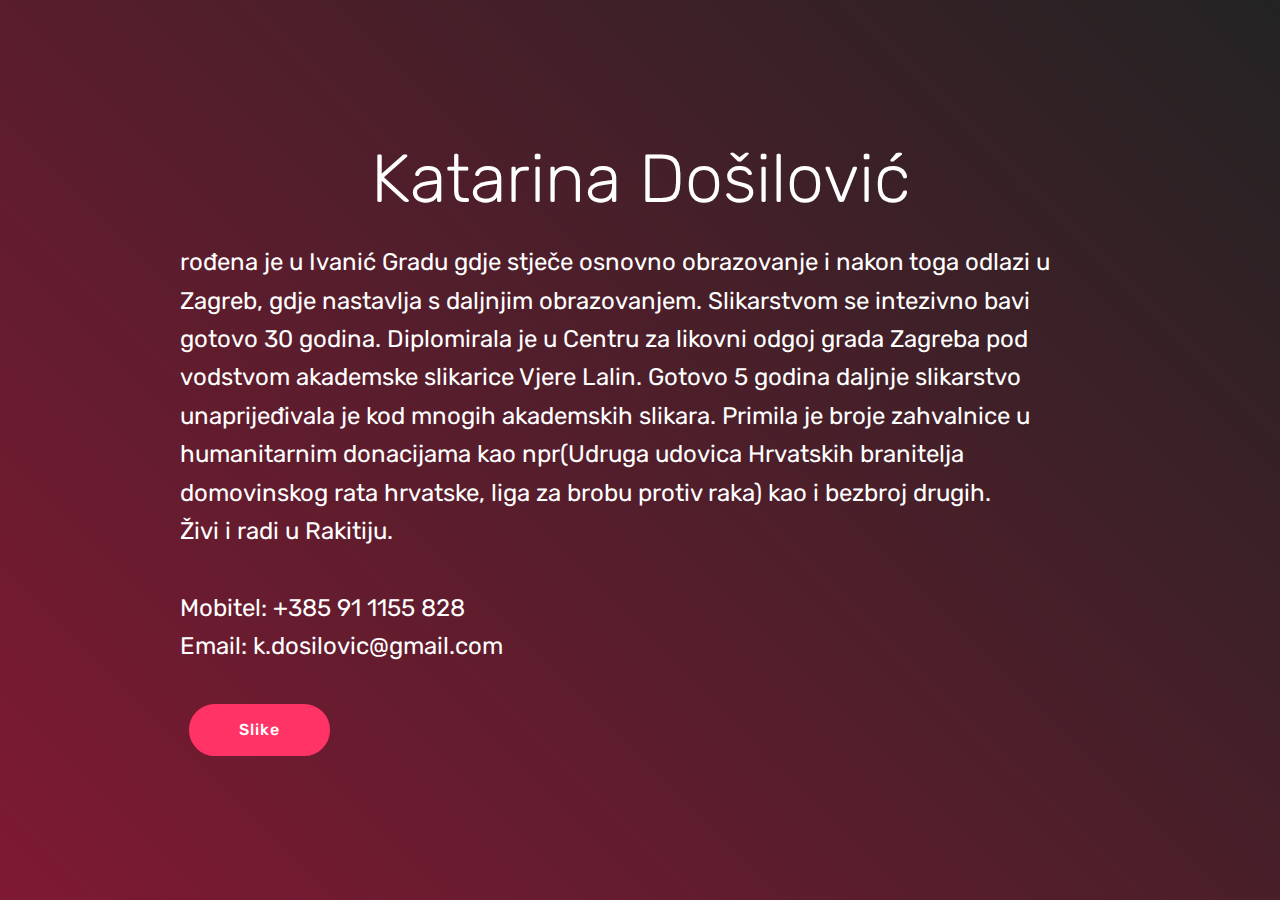
==== commit ca10ba9c: "Updated" ====
--- a/index.html
+++ b/index.html
@@ -1,213 +1,60 @@
 <!DOCTYPE html>
-<html lang="en">
+<html>
+<head>
+  <!-- Site made with Mobirise Website Builder v4.3.0, https://mobirise.com -->
+  <meta charset="UTF-8">
+  <meta http-equiv="X-UA-Compatible" content="IE=edge">
+  <meta name="generator" content="Mobirise v4.3.0, mobirise.com">
+  <meta name="viewport" content="width=device-width, initial-scale=1">
+  <link rel="shortcut icon" href="assets/images/logo4.png" type="image/x-icon">
+  <meta name="description" content="">
+  <title>Home</title>
+  <link rel="stylesheet" href="assets/web/assets/mobirise-icons/mobirise-icons.css">
+  <link rel="stylesheet" href="assets/tether/tether.min.css">
+  <link rel="stylesheet" href="assets/bootstrap/css/bootstrap.min.css">
+  <link rel="stylesheet" href="assets/bootstrap/css/bootstrap-grid.min.css">
+  <link rel="stylesheet" href="assets/bootstrap/css/bootstrap-reboot.min.css">
+  <link rel="stylesheet" href="assets/animate.css/animate.min.css">
+  <link rel="stylesheet" href="assets/theme/css/style.css">
+  <link rel="stylesheet" href="assets/mobirise/css/mbr-additional.css" type="text/css">
+  
+  
+  
+</head>
+<body>
+<section class="header5 cid-qwII9HWV6s mbr-fullscreen" id="header5-f" data-rv-view="4641">
 
-<head>
+    
 
-    <meta charset="utf-8">
-    <meta http-equiv="X-UA-Compatible" content="IE=edge">
-    <meta name="viewport" content="width=device-width, initial-scale=1">
-    <meta name="author" content="Ivan Pavao Došilović">
-    <meta name="description" content="Galerija Slika">
-    <meta name="keywords" content="katarina, dosilovic, katarina dosilovic">
-
-    <title>Katarina Došilović</title>
-
-    <!-- Bootstrap Core CSS -->
-    <link href="css/bootstrap.min.css" rel="stylesheet">
-
-    <!-- Custom CSS -->
-    <link href="css/thumbnail-gallery.css" rel="stylesheet">
-    <script src="https://ajax.googleapis.com/ajax/libs/jquery/3.2.1/jquery.min.js"></script>
-
-    <!-- HTML5 Shim and Respond.js IE8 support of HTML5 elements and media queries -->
-    <!-- WARNING: Respond.js doesn't work if you view the page via file:// -->
-    <!--[if lt IE 9]>
-        <script src="https://oss.maxcdn.com/libs/html5shiv/3.7.0/html5shiv.js"></script>
-        <script src="https://oss.maxcdn.com/libs/respond.js/1.4.2/respond.min.js"></script>
-    <![endif]-->
-
-</head>
-
-<body>
-
-    <!-- Navigation -->
-    <nav class="navbar navbar-inverse navbar-fixed-top" role="navigation">
-        <div class="container">
-            <!-- Brand and toggle get grouped for better mobile display -->
-            <div class="navbar-header">
-                <a class="navbar-brand" href="#">Katarina Došilović</a>
-            </div>
-        </div>
-        <!-- /.container -->
-    </nav>
-
-    <!-- Page Content -->
-    <div class="container" style="background-image:'http://news.cdn.leagueoflegends.com/public/images/misc/Background.jpg';background-size:cover;">
-        <div class="row">    
-            <div class="col-lg-3 col-md-4 col-xs-6 thumb">
-                <a class="thumbnail text-center" href="#" data-toggle="modal" data-target=".modal" title="Akt">
-                    <img class="img-responsive" src="images/akt.jpg" width="700px">
-                </a>
-            </div>
-            <div class="col-lg-3 col-md-4 col-xs-6 thumb">
-                <a class="thumbnail" href="#" data-toggle="modal" data-target=".modal" title="Crkva u Kerestincu">
-                    <img class="img-responsive" src="images/crkva-u-kerestincu.jpg">
-                </a>
-            </div>
-            <div class="col-lg-3 col-md-4 col-xs-6 thumb">
-                <a class="thumbnail" href="#" data-toggle="modal" data-target=".modal" title="Crkva u Svetoj Nedelji">
-                    <img class="img-responsive" src="images/crkva-u-svetoj-nedelji.jpg">
-                </a>
-            </div>
-            <div class="col-lg-3 col-md-4 col-xs-6 thumb">
-                <a class="thumbnail" href="#" data-toggle="modal" data-target=".modal" title="Cvijeće">
-                    <img class="img-responsive" src="images/cvijece.jpg">
-                </a>
-            </div>
-            <div class="col-lg-3 col-md-4 col-xs-6 thumb">
-                <a class="thumbnail" href="#" data-toggle="modal" data-target=".modal" title="Dvorac u Trakošćanu">
-                    <img class="img-responsive" src="images/dvorac-trakoscan.jpg">
-                </a>
-            </div>
-            <div class="col-lg-3 col-md-4 col-xs-6 thumb">
-                <a class="thumbnail" href="#" data-toggle="modal" data-target=".modal" title="Gdje Dunav ljubi nebo">
-                    <img class="img-responsive" src="images/gdje-dunav-ljubi-nebo.jpg">
-                </a>
-            </div>
-            <div class="col-lg-3 col-md-4 col-xs-6 thumb">
-                <a class="thumbnail" href="#" data-toggle="modal" data-target=".modal" title="Ilok">
-                    <img class="img-responsive" src="images/ilok.jpg">
-                </a>
-            </div>
-            <div class="col-lg-3 col-md-4 col-xs-6 thumb">
-                <a class="thumbnail" href="#" data-toggle="modal" data-target=".modal" title="Isus na Križu">
-                    <img class="img-responsive" src="images/isus-na-krizu.jpg">
-                </a>
-            </div>
-            <div class="col-lg-3 col-md-4 col-xs-6 thumb">
-                <a class="thumbnail" href="#" data-toggle="modal" data-target=".modal" title="Kameni Svatovi">
-                    <img class="img-responsive" src="images/kameni-svatovi.jpg">
-                </a>
-            </div>
-            <div class="col-lg-3 col-md-4 col-xs-6 thumb">
-                <a class="thumbnail" href="#" data-toggle="modal" data-target=".modal" title="Karitasova Kuća">
-                    <img class="img-responsive" src="images/karitasova-kuca.jpg">
-                </a>
-            </div>
-            <div class="col-lg-3 col-md-4 col-xs-6 thumb">
-                <a class="thumbnail" href="#" data-toggle="modal" data-target=".modal" title="Knin">
-                    <img class="img-responsive" src="images/knin.jpg">
-                </a>
-            </div>
-            <div class="col-lg-3 col-md-4 col-xs-6 thumb">
-                <a class="thumbnail" href="#" data-toggle="modal" data-target=".modal" title="Kurija Rakitje">
-                    <img class="img-responsive" src="images/kurija-rakitje.jpg">
-                </a>
-            </div>
-            <div class="col-lg-3 col-md-4 col-xs-6 thumb">
-                <a class="thumbnail" href="#" data-toggle="modal" data-target=".modal" title="More">
-                    <img class="img-responsive" src="images/more.jpg">
-                </a>
-            </div>
-            <div class="col-lg-3 col-md-4 col-xs-6 thumb">
-                <a class="thumbnail" href="#" data-toggle="modal" data-target=".modal" title="Odlazak u Crkvu">
-                    <img class="img-responsive" src="images/odlazak-u-crkvu.jpg">
-                </a>
-            </div>
-            <div class="col-lg-3 col-md-4 col-xs-6 thumb">
-                <a class="thumbnail" href="#" data-toggle="modal" data-target=".modal" title="Pejsaž">
-                    <img class="img-responsive" src="images/pejsaz-2.jpg">
-                </a>
-            </div>
-            <div class="col-lg-3 col-md-4 col-xs-6 thumb">
-                <a class="thumbnail" href="#" data-toggle="modal" data-target=".modal" title="Pejsaž">
-                    <img class="img-responsive" src="images/pejsaz.jpg">
-                </a>
-            </div>
-            <div class="col-lg-3 col-md-4 col-xs-6 thumb">
-                <a class="thumbnail" href="#" data-toggle="modal" data-target=".modal" title="Pogled s Vinogradske Bolnice">
-                    <img class="img-responsive" src="images/pogled-s-vinogradske-bolnice.jpg">
-                </a>
-            </div>
-            <div class="col-lg-3 col-md-4 col-xs-6 thumb">
-                <a class="thumbnail" href="#" data-toggle="modal" data-target=".modal" title="Primorski Pejsaž">
-                    <img class="img-responsive" src="images/primorski-pejsaz.jpg">
-                </a>
-            </div>
-            <div class="col-lg-3 col-md-4 col-xs-6 thumb">
-                <a class="thumbnail" href="#" data-toggle="modal" data-target=".modal" title="Proljeće u Ivanić gradu">
-                    <img class="img-responsive" src="images/proljece-u-ivanic-gradu.jpg">
-                </a>
-            </div>
-            <div class="col-lg-3 col-md-4 col-xs-6 thumb">
-                <a class="thumbnail" href="#" data-toggle="modal" data-target=".modal" title="Ruža">
-                    <img class="img-responsive" src="images/ruza.jpg">
-                </a>
-            </div>
-            <div class="col-lg-3 col-md-4 col-xs-6 thumb">
-                <a class="thumbnail" href="#" data-toggle="modal" data-target=".modal" title="Zagreb Frankopanska Varšavska">
-                    <img class="img-responsive" src="images/zagreb-frankopanska-varsavska.jpg">
-                </a>
-            </div>
-        </div>
-
-        <hr>
-
-        <!-- Footer -->
-        <footer>
-            <div class="row">
-                <div class="col-lg-8">
-                    <p>Copyright &copy; 2017</p>
-                </div>
-                <div class="col-lg-4">
-                    <p>email: k.dosilovic@gmail.com</p>
-                    <p>mob: 091 1155 828</p>
-                    <p>Cijena na upit!</p>
-                </div>
-            </div>
-        </footer>
-        <!-- Large modal -->
-        <div class="modal fade bs-example-modal-lg" tabindex="-1" role="dialog" aria-labelledby="myLargeModalLabel">
-            <div class="modal-dialog modal-lg" role="document">
-                <div class="modal-content">
-                    <div class="modal-header text-center">
-                        <h3 id="title" class="modal-title">
-                            <script>
-                                $("a[data-toggle='modal']").on('click', function(e) {
-                                    $_clickedElement = $(this); //Clicked Element
-                                    $_modal = $_clickedElement.attr('data-target'); //Modal
-                                    $($_modal).on('show.bs.modal',{ _clickedElement: $_clickedElement }, function (event) {
-                                        $('#title').text($_clickedElement.attr('title'));
-                                    });
-                                });
-                            </script>
-                        </h3>
-                    </div>
-                    <div id="body" class="modal-body">
-                        <img id="modalImage" src="" width="100%">
-                            <script>
-                                $("a[data-toggle='modal']").on('click', function(e) {
-                                    $_clObj = $(this); //Clicked Element
-                                    $_mdlObj = $_clObj.attr('data-target'); //Modal
-                                    
-                                    $($_mdlObj).on('show.bs.modal',{ _clObj: $_clObj }, function (event) {
-                                        $('#modalImage').attr("src", $_clObj.children("img").attr("src"));
-                                    });
-                                });
-                            </script>
-                    </div>
-                </div>
+    
+    <div class="container">
+        <div class="row justify-content-center">
+            <div class="mbr-white col-md-10">
+                <h1 class="mbr-section-title align-center pb-3 mbr-fonts-style display-1">
+                    Katarina Došilović</h1>
+                <p class="mbr-text align-center display-5 pb-3 mbr-fonts-style">rođena je u Ivanić Gradu gdje stječe osnovno obrazovanje i nakon toga odlazi u Zagreb,
+gdje nastavlja s daljnjim obrazovanjem. Slikarstvom se intezivno bavi gotovo 30 godina. Diplomirala je u Centru za likovni odgoj grada Zagreba pod vodstvom akademske slikarice Vjere Lalin. Gotovo 5 godina daljnje
+slikarstvo unaprijeđivala je kod mnogih akademskih slikara. Primila je broje zahvalnice u humanitarnim
+donacijama kao npr(Udruga udovica Hrvatskih branitelja domovinskog rata hrvatske, liga za brobu protiv raka)
+kao i bezbroj drugih. <br>Živi i radi u Rakitiju.<br><br>Mobitel: +385 91 1155 828<br>Email: k.dosilovic@gmail.com</p>
+                <div class="mbr-section-btn align-center"><a class="btn btn-md btn-secondary display-4" href="slike.html">Slike</a></div>
             </div>
         </div>
     </div>
-    <!-- /.container -->
 
-    <!-- jQuery -->
-    <script src="js/jquery.js"></script>
+    
+</section>
 
-    <!-- Bootstrap Core JavaScript -->
-    <script src="js/bootstrap.min.js"></script>
 
-</body>
-
-</html>
+  <section class="engine"><a href="https://mobirise.co/j">design your own website for free</a></section><script src="assets/web/assets/jquery/jquery.min.js"></script>
+  <script src="assets/popper/popper.min.js"></script>
+  <script src="assets/tether/tether.min.js"></script>
+  <script src="assets/bootstrap/js/bootstrap.min.js"></script>
+  <script src="assets/smooth-scroll/smooth-scroll.js"></script>
+  <script src="assets/viewport-checker/jquery.viewportchecker.js"></script>
+  <script src="assets/theme/js/script.js"></script>
+  
+  
+  <input name="animation" type="hidden">
+  </body>
+</html>--- a/assets/web/assets/mobirise-icons/mobirise-icons.css
+++ b/assets/web/assets/mobirise-icons/mobirise-icons.css
@@ -0,0 +1,476 @@
+@font-face {
+  font-family: 'MobiriseIcons';
+  src:  url('mobirise-icons.eot?spat4u');
+  src:  url('mobirise-icons.eot?spat4u#iefix') format('embedded-opentype'),
+    url('mobirise-icons.ttf?spat4u') format('truetype'),
+    url('mobirise-icons.woff?spat4u') format('woff'),
+    url('mobirise-icons.svg?spat4u#MobiriseIcons') format('svg');
+  font-weight: normal;
+  font-style: normal;
+}
+
+[class^="mbri-"], [class*=" mbri-"] {
+  /* use !important to prevent issues with browser extensions that change fonts */
+  font-family: MobiriseIcons !important;
+  speak: none;
+  font-style: normal;
+  font-weight: normal;
+  font-variant: normal;
+  text-transform: none;
+  line-height: 1;
+
+  /* Better Font Rendering =========== */
+  -webkit-font-smoothing: antialiased;
+  -moz-osx-font-smoothing: grayscale;
+}
+
+.mbri-add-submenu:before {
+  content: "\e900";
+}
+.mbri-alert:before {
+  content: "\e901";
+}
+.mbri-align-center:before {
+  content: "\e902";
+}
+.mbri-align-justify:before {
+  content: "\e903";
+}
+.mbri-align-left:before {
+  content: "\e904";
+}
+.mbri-align-right:before {
+  content: "\e905";
+}
+.mbri-android:before {
+  content: "\e906";
+}
+.mbri-apple:before {
+  content: "\e907";
+}
+.mbri-arrow-down:before {
+  content: "\e908";
+}
+.mbri-arrow-next:before {
+  content: "\e909";
+}
+.mbri-arrow-prev:before {
+  content: "\e90a";
+}
+.mbri-arrow-up:before {
+  content: "\e90b";
+}
+.mbri-bold:before {
+  content: "\e90c";
+}
+.mbri-bookmark:before {
+  content: "\e90d";
+}
+.mbri-bootstrap:before {
+  content: "\e90e";
+}
+.mbri-briefcase:before {
+  content: "\e90f";
+}
+.mbri-browse:before {
+  content: "\e910";
+}
+.mbri-bulleted-list:before {
+  content: "\e911";
+}
+.mbri-calendar:before {
+  content: "\e912";
+}
+.mbri-camera:before {
+  content: "\e913";
+}
+.mbri-cart-add:before {
+  content: "\e914";
+}
+.mbri-cart-full:before {
+  content: "\e915";
+}
+.mbri-cash:before {
+  content: "\e916";
+}
+.mbri-change-style:before {
+  content: "\e917";
+}
+.mbri-chat:before {
+  content: "\e918";
+}
+.mbri-clock:before {
+  content: "\e919";
+}
+.mbri-close:before {
+  content: "\e91a";
+}
+.mbri-cloud:before {
+  content: "\e91b";
+}
+.mbri-code:before {
+  content: "\e91c";
+}
+.mbri-contact-form:before {
+  content: "\e91d";
+}
+.mbri-credit-card:before {
+  content: "\e91e";
+}
+.mbri-cursor-click:before {
+  content: "\e91f";
+}
+.mbri-cust-feedback:before {
+  content: "\e920";
+}
+.mbri-database:before {
+  content: "\e921";
+}
+.mbri-delivery:before {
+  content: "\e922";
+}
+.mbri-desktop:before {
+  content: "\e923";
+}
+.mbri-devices:before {
+  content: "\e924";
+}
+.mbri-down:before {
+  content: "\e925";
+}
+.mbri-download:before {
+  content: "\e989";
+}
+.mbri-drag-n-drop:before {
+  content: "\e927";
+}
+.mbri-drag-n-drop2:before {
+  content: "\e928";
+}
+.mbri-edit:before {
+  content: "\e929";
+}
+.mbri-edit2:before {
+  content: "\e92a";
+}
+.mbri-error:before {
+  content: "\e92b";
+}
+.mbri-extension:before {
+  content: "\e92c";
+}
+.mbri-features:before {
+  content: "\e92d";
+}
+.mbri-file:before {
+  content: "\e92e";
+}
+.mbri-flag:before {
+  content: "\e92f";
+}
+.mbri-folder:before {
+  content: "\e930";
+}
+.mbri-gift:before {
+  content: "\e931";
+}
+.mbri-github:before {
+  content: "\e932";
+}
+.mbri-globe:before {
+  content: "\e933";
+}
+.mbri-globe-2:before {
+  content: "\e934";
+}
+.mbri-growing-chart:before {
+  content: "\e935";
+}
+.mbri-hearth:before {
+  content: "\e936";
+}
+.mbri-help:before {
+  content: "\e937";
+}
+.mbri-home:before {
+  content: "\e938";
+}
+.mbri-hot-cup:before {
+  content: "\e939";
+}
+.mbri-idea:before {
+  content: "\e93a";
+}
+.mbri-image-gallery:before {
+  content: "\e93b";
+}
+.mbri-image-slider:before {
+  content: "\e93c";
+}
+.mbri-info:before {
+  content: "\e93d";
+}
+.mbri-italic:before {
+  content: "\e93e";
+}
+.mbri-key:before {
+  content: "\e93f";
+}
+.mbri-laptop:before {
+  content: "\e940";
+}
+.mbri-layers:before {
+  content: "\e941";
+}
+.mbri-left-right:before {
+  content: "\e942";
+}
+.mbri-left:before {
+  content: "\e943";
+}
+.mbri-letter:before {
+  content: "\e944";
+}
+.mbri-like:before {
+  content: "\e945";
+}
+.mbri-link:before {
+  content: "\e946";
+}
+.mbri-lock:before {
+  content: "\e947";
+}
+.mbri-login:before {
+  content: "\e948";
+}
+.mbri-logout:before {
+  content: "\e949";
+}
+.mbri-magic-stick:before {
+  content: "\e94a";
+}
+.mbri-map-pin:before {
+  content: "\e94b";
+}
+.mbri-menu:before {
+  content: "\e94c";
+}
+.mbri-mobile:before {
+  content: "\e94d";
+}
+.mbri-mobile2:before {
+  content: "\e94e";
+}
+.mbri-mobirise:before {
+  content: "\e94f";
+}
+.mbri-more-horizontal:before {
+  content: "\e950";
+}
+.mbri-more-vertical:before {
+  content: "\e951";
+}
+.mbri-music:before {
+  content: "\e952";
+}
+.mbri-new-file:before {
+  content: "\e953";
+}
+.mbri-numbered-list:before {
+  content: "\e954";
+}
+.mbri-opened-folder:before {
+  content: "\e955";
+}
+.mbri-pages:before {
+  content: "\e956";
+}
+.mbri-paper-plane:before {
+  content: "\e957";
+}
+.mbri-paperclip:before {
+  content: "\e958";
+}
+.mbri-photo:before {
+  content: "\e959";
+}
+.mbri-photos:before {
+  content: "\e95a";
+}
+.mbri-pin:before {
+  content: "\e95b";
+}
+.mbri-play:before {
+  content: "\e95c";
+}
+.mbri-plus:before {
+  content: "\e95d";
+}
+.mbri-preview:before {
+  content: "\e95e";
+}
+.mbri-print:before {
+  content: "\e95f";
+}
+.mbri-protect:before {
+  content: "\e960";
+}
+.mbri-question:before {
+  content: "\e961";
+}
+.mbri-quote-left:before {
+  content: "\e962";
+}
+.mbri-quote-right:before {
+  content: "\e963";
+}
+.mbri-refresh:before {
+  content: "\e964";
+}
+.mbri-responsive:before {
+  content: "\e965";
+}
+.mbri-right:before {
+  content: "\e966";
+}
+.mbri-rocket:before {
+  content: "\e967";
+}
+.mbri-sad-face:before {
+  content: "\e968";
+}
+.mbri-sale:before {
+  content: "\e969";
+}
+.mbri-save:before {
+  content: "\e96a";
+}
+.mbri-search:before {
+  content: "\e96b";
+}
+.mbri-setting:before {
+  content: "\e96c";
+}
+.mbri-setting2:before {
+  content: "\e96d";
+}
+.mbri-setting3:before {
+  content: "\e96e";
+}
+.mbri-share:before {
+  content: "\e96f";
+}
+.mbri-shopping-bag:before {
+  content: "\e970";
+}
+.mbri-shopping-basket:before {
+  content: "\e971";
+}
+.mbri-shopping-cart:before {
+  content: "\e972";
+}
+.mbri-sites:before {
+  content: "\e973";
+}
+.mbri-smile-face:before {
+  content: "\e974";
+}
+.mbri-speed:before {
+  content: "\e975";
+}
+.mbri-star:before {
+  content: "\e976";
+}
+.mbri-success:before {
+  content: "\e977";
+}
+.mbri-sun:before {
+  content: "\e978";
+}
+.mbri-sun2:before {
+  content: "\e979";
+}
+.mbri-tablet:before {
+  content: "\e97a";
+}
+.mbri-tablet-vertical:before {
+  content: "\e97b";
+}
+.mbri-target:before {
+  content: "\e97c";
+}
+.mbri-timer:before {
+  content: "\e97d";
+}
+.mbri-to-ftp:before {
+  content: "\e97e";
+}
+.mbri-to-local-drive:before {
+  content: "\e97f";
+}
+.mbri-touch-swipe:before {
+  content: "\e980";
+}
+.mbri-touch:before {
+  content: "\e981";
+}
+.mbri-trash:before {
+  content: "\e982";
+}
+.mbri-underline:before {
+  content: "\e983";
+}
+.mbri-unlink:before {
+  content: "\e984";
+}
+.mbri-unlock:before {
+  content: "\e985";
+}
+.mbri-up-down:before {
+  content: "\e986";
+}
+.mbri-up:before {
+  content: "\e987";
+}
+.mbri-update:before {
+  content: "\e988";
+}
+.mbri-upload:before {
+ content: "\e926"; 
+}
+.mbri-user:before {
+  content: "\e98a";
+}
+.mbri-user2:before {
+  content: "\e98b";
+}
+.mbri-users:before {
+  content: "\e98c";
+}
+.mbri-video:before {
+  content: "\e98d";
+}
+.mbri-video-play:before {
+  content: "\e98e";
+}
+.mbri-watch:before {
+  content: "\e98f";
+}
+.mbri-website-theme:before {
+  content: "\e990";
+}
+.mbri-wifi:before {
+  content: "\e991";
+}
+.mbri-windows:before {
+  content: "\e992";
+}
+.mbri-zoom-out:before {
+  content: "\e993";
+}
+.mbri-redo:before {
+  content: "\e994";
+}
+.mbri-undo:before {
+  content: "\e995";
+}
--- a/assets/theme/css/style.css
+++ b/assets/theme/css/style.css
@@ -0,0 +1,426 @@
+/*!
+ * Mobirise v4 theme (https://mobirise.com/)
+ * Copyright 2017 Mobirise
+ */
+section {
+  background-color: #eeeeee; }
+
+section,
+.container,
+.container-fluid {
+  position: relative;
+  word-wrap: break-word; }
+
+a.mbr-iconfont:hover {
+  text-decoration: none; }
+
+.article .lead p, .article .lead ul, .article .lead ol, .article .lead pre, .article .lead blockquote {
+  margin-bottom: 0; }
+
+a {
+  font-style: normal;
+  font-weight: 400;
+  cursor: pointer; }
+  a, a:hover {
+    text-decoration: none; }
+
+figure {
+  margin-bottom: 0; }
+
+body {
+  color: #232323; }
+
+h1, h2, h3, h4, h5, h6,
+.h1, .h2, .h3, .h4, .h5, .h6,
+.display-1, .display-2, .display-3, .display-4 {
+  line-height: 1;
+  word-break: break-word;
+  word-wrap: break-word; }
+
+b, strong {
+  font-weight: bold; }
+
+blockquote {
+  padding: 10px 0 10px 20px;
+  position: relative;
+  border-left: 2px solid;
+  border-color: #ff3366; }
+
+input:-webkit-autofill, input:-webkit-autofill:hover, input:-webkit-autofill:focus, input:-webkit-autofill:active {
+  transition-delay: 9999s;
+  transition-property: background-color, color; }
+
+textarea[type="hidden"] {
+  display: none; }
+
+body {
+  position: relative; }
+
+section {
+  background-position: 50% 50%;
+  background-repeat: no-repeat;
+  background-size: cover; }
+  section .mbr-background-video,
+  section .mbr-background-video-preview {
+    position: absolute;
+    bottom: 0;
+    left: 0;
+    right: 0;
+    top: 0; }
+
+.hidden {
+  visibility: hidden; }
+
+.mbr-z-index20 {
+  z-index: 20; }
+
+/*! Base colors */
+.mbr-white {
+  color: #ffffff; }
+
+.mbr-black {
+  color: #000000; }
+
+.mbr-bg-white {
+  background-color: #ffffff; }
+
+.mbr-bg-black {
+  background-color: #000000; }
+
+/*! Text-aligns */
+.align-left {
+  text-align: left; }
+
+.align-center {
+  text-align: center; }
+
+.align-right {
+  text-align: right; }
+
+@media (max-width: 767px) {
+  .align-left, .align-center, .align-right, .mbr-section-btn, .mbr-section-title {
+    text-align: center; } }
+/*! Font-weight  */
+.mbr-light {
+  font-weight: 300; }
+
+.mbr-regular {
+  font-weight: 400; }
+
+.mbr-semibold {
+  font-weight: 500; }
+
+.mbr-bold {
+  font-weight: 700; }
+
+/*! Media  */
+.media-size-item {
+  -webkit-flex: 1 1 auto;
+  -moz-flex: 1 1 auto;
+  -ms-flex: 1 1 auto;
+  -o-flex: 1 1 auto;
+  flex: 1 1 auto; }
+
+.media-content {
+  -webkit-flex-basis: 100%;
+  flex-basis: 100%; }
+
+.media-container-row {
+  display: -ms-flexbox;
+  display: -webkit-flex;
+  display: flex;
+  -webkit-flex-direction: row;
+  -ms-flex-direction: row;
+  flex-direction: row;
+  -webkit-flex-wrap: wrap;
+  -ms-flex-wrap: wrap;
+  flex-wrap: wrap;
+  -webkit-justify-content: center;
+  -ms-flex-pack: center;
+  justify-content: center;
+  -webkit-align-content: center;
+  -ms-flex-line-pack: center;
+  align-content: center;
+  -webkit-align-items: start;
+  -ms-flex-align: start;
+  align-items: start; }
+  .media-container-row .media-size-item {
+    width: 400px; }
+
+.media-container-column {
+  display: -ms-flexbox;
+  display: -webkit-flex;
+  display: flex;
+  -webkit-flex-direction: column;
+  -ms-flex-direction: column;
+  flex-direction: column;
+  -webkit-flex-wrap: wrap;
+  -ms-flex-wrap: wrap;
+  flex-wrap: wrap;
+  -webkit-justify-content: center;
+  -ms-flex-pack: center;
+  justify-content: center;
+  -webkit-align-content: center;
+  -ms-flex-line-pack: center;
+  align-content: center;
+  -webkit-align-items: stretch;
+  -ms-flex-align: stretch;
+  align-items: stretch; }
+  .media-container-column > * {
+    width: 100%; }
+
+@media (min-width: 992px) {
+  .media-container-row {
+    -webkit-flex-wrap: nowrap;
+    -ms-flex-wrap: nowrap;
+    flex-wrap: nowrap; } }
+figure {
+  overflow: hidden; }
+
+figure[mbr-media-size] {
+  transition: width 0.1s; }
+
+.mbr-figure img, .mbr-figure iframe {
+  display: block;
+  width: 100%; }
+
+.card {
+  background-color: transparent;
+  border: none; }
+
+.card-img {
+  text-align: center;
+  flex-shrink: 0; }
+
+.media {
+  max-width: 100%;
+  margin: 0 auto; }
+
+.mbr-figure {
+  -ms-flex-item-align: center;
+  -ms-grid-row-align: center;
+  -webkit-align-self: center;
+  align-self: center; }
+
+.media-container > div {
+  max-width: 100%; }
+
+.mbr-figure img, .card-img img {
+  width: 100%; }
+
+@media (max-width: 991px) {
+  .media-size-item {
+    width: auto !important; }
+
+  .media {
+    width: auto; }
+
+  .mbr-figure {
+    width: 100% !important; } }
+/*! Buttons */
+.mbr-section-btn {
+  margin-left: -.25rem;
+  margin-right: -.25rem;
+  font-size: 0; }
+
+nav .mbr-section-btn {
+  margin-left: 0rem;
+  margin-right: 0rem; }
+
+/*! Btn icon margin */
+.btn .mbr-iconfont, .btn.btn-sm .mbr-iconfont {
+  cursor: pointer;
+  margin-right: 0.5rem; }
+
+.btn.btn-md .mbr-iconfont, .btn.btn-md .mbr-iconfont {
+  margin-right: 0.8rem; }
+
+.mbr-regular {
+  font-weight: 400; }
+
+.mbr-semibold {
+  font-weight: 500; }
+
+.mbr-bold {
+  font-weight: 700; }
+
+[type="submit"] {
+  -webkit-appearance: none; }
+
+/*! Full-screen */
+.mbr-fullscreen .mbr-overlay {
+  min-height: 100vh; }
+
+.mbr-fullscreen {
+  display: flex;
+  display: -webkit-flex;
+  display: -moz-flex;
+  display: -ms-flex;
+  display: -o-flex;
+  align-items: center;
+  -webkit-align-items: center;
+  min-height: 100vh;
+  padding-top: 3rem;
+  padding-bottom: 3rem; }
+
+/*! Map */
+.map {
+  height: 25rem;
+  position: relative; }
+  .map iframe {
+    width: 100%;
+    height: 100%; }
+
+/* Form */
+.form-asterisk {
+  font-family: initial;
+  position: absolute;
+  top: -2px;
+  font-weight: normal; }
+
+/*! Scroll to top arrow */
+.mbr-arrow-up {
+  bottom: 25px;
+  right: 90px;
+  position: fixed;
+  text-align: right;
+  z-index: 5000;
+  color: #ffffff;
+  font-size: 32px;
+  transform: rotate(180deg);
+  -webkit-transform: rotate(180deg); }
+
+.mbr-arrow-up a {
+  background: rgba(0, 0, 0, 0.2);
+  border-radius: 3px;
+  color: #fff;
+  display: inline-block;
+  height: 60px;
+  width: 60px;
+  outline-style: none !important;
+  position: relative;
+  text-decoration: none;
+  transition: all .3s ease-in-out;
+  cursor: pointer;
+  text-align: center; }
+  .mbr-arrow-up a:hover {
+    background-color: rgba(0, 0, 0, 0.4); }
+  .mbr-arrow-up a i {
+    line-height: 60px; }
+
+.mbr-arrow-up-icon {
+  display: block;
+  color: #fff; }
+
+.mbr-arrow-up-icon::before {
+  content: "\203a";
+  display: inline-block;
+  font-family: serif;
+  font-size: 32px;
+  line-height: 1;
+  font-style: normal;
+  position: relative;
+  top: 6px;
+  left: -4px;
+  -webkit-transform: rotate(-90deg);
+  transform: rotate(-90deg); }
+
+/*! Arrow Down */
+.mbr-arrow {
+  position: absolute;
+  bottom: 45px;
+  left: 50%;
+  width: 60px;
+  height: 60px;
+  cursor: pointer;
+  background-color: rgba(80, 80, 80, 0.5);
+  border-radius: 50%;
+  -webkit-transform: translateX(-50%);
+  transform: translateX(-50%); }
+  .mbr-arrow > a {
+    display: inline-block;
+    text-decoration: none;
+    outline-style: none;
+    -webkit-animation: arrowdown 1.7s ease-in-out infinite;
+    animation: arrowdown 1.7s ease-in-out infinite; }
+    .mbr-arrow > a > i {
+      position: absolute;
+      top: -2px;
+      left: 15px;
+      font-size: 2rem; }
+
+@keyframes arrowdown {
+  0% {
+    transform: translateY(0px);
+    -webkit-transform: translateY(0px); }
+  50% {
+    transform: translateY(-5px);
+    -webkit-transform: translateY(-5px); }
+  100% {
+    transform: translateY(0px);
+    -webkit-transform: translateY(0px); } }
+@-webkit-keyframes arrowdown {
+  0% {
+    transform: translateY(0px);
+    -webkit-transform: translateY(0px); }
+  50% {
+    transform: translateY(-5px);
+    -webkit-transform: translateY(-5px); }
+  100% {
+    transform: translateY(0px);
+    -webkit-transform: translateY(0px); } }
+@media (max-width: 500px) {
+  .mbr-arrow-up {
+    left: 50%;
+    right: auto;
+    transform: translateX(-50%) rotate(180deg);
+    -webkit-transform: translateX(-50%) rotate(180deg); } }
+/*Gradients animation*/
+@keyframes gradient-animation {
+  from {
+    background-position: 0% 100%;
+    animation-timing-function: ease-in-out; }
+  to {
+    background-position: 100% 0%;
+    animation-timing-function: ease-in-out; } }
+@-webkit-keyframes gradient-animation {
+  from {
+    background-position: 0% 100%;
+    animation-timing-function: ease-in-out; }
+  to {
+    background-position: 100% 0%;
+    animation-timing-function: ease-in-out; } }
+.bg-gradient {
+  background-size: 200% 200%;
+  animation: gradient-animation 5s infinite alternate;
+  -webkit-animation: gradient-animation 5s infinite alternate; }
+
+.menu .navbar-brand {
+  display: -webkit-flex; }
+  .menu .navbar-brand span {
+    display: flex;
+    display: -webkit-flex; }
+  .menu .navbar-brand .navbar-caption-wrap {
+    display: -webkit-flex; }
+  .menu .navbar-brand .navbar-logo img {
+    display: -webkit-flex; }
+@media (min-width: 768px) and (max-width: 991px) {
+  .menu .navbar-toggleable-sm .navbar-nav {
+    display: -webkit-box;
+    display: -webkit-flex;
+    display: -ms-flexbox; } }
+@media (min-width: 992px) {
+  .menu .navbar-nav.nav-dropdown {
+    display: -webkit-flex; }
+  .menu .navbar-toggleable-sm .navbar-collapse {
+    display: -webkit-flex !important; } }
+
+/*# sourceMappingURL=style.css.map */
+.engine {
+	position: absolute;
+	text-indent: -2400px;
+	text-align: center;
+	padding: 0;
+	top: 0;
+	left: -2400px;
+}--- a/assets/mobirise/css/mbr-additional.css
+++ b/assets/mobirise/css/mbr-additional.css
@@ -0,0 +1,1765 @@
+@import url(https://fonts.googleapis.com/css?family=Rubik:300,300i,400,400i,500,500i,700,700i,900,900i);
+
+
+
+
+
+body {
+  font-style: normal;
+  line-height: 1.5;
+}
+.mbr-section-title {
+  font-style: normal;
+  line-height: 1.2;
+}
+.mbr-section-subtitle {
+  line-height: 1.3;
+}
+.mbr-text {
+  font-style: normal;
+  line-height: 1.6;
+}
+.display-1 {
+  font-family: 'Rubik', sans-serif;
+  font-size: 4.25rem;
+}
+.display-1 > .mbr-iconfont {
+  font-size: 6.8rem;
+}
+.display-2 {
+  font-family: 'Rubik', sans-serif;
+  font-size: 3rem;
+}
+.display-2 > .mbr-iconfont {
+  font-size: 4.8rem;
+}
+.display-4 {
+  font-family: 'Rubik', sans-serif;
+  font-size: 1rem;
+}
+.display-4 > .mbr-iconfont {
+  font-size: 1.6rem;
+}
+.display-5 {
+  font-family: 'Rubik', sans-serif;
+  font-size: 1.5rem;
+}
+.display-5 > .mbr-iconfont {
+  font-size: 2.4rem;
+}
+.display-7 {
+  font-family: 'Rubik', sans-serif;
+  font-size: 1rem;
+}
+.display-7 > .mbr-iconfont {
+  font-size: 1.6rem;
+}
+/* ---- Fluid typography for mobile devices ---- */
+/* 1.4 - font scale ratio ( bootstrap == 1.42857 ) */
+/* 100vw - current viewport width */
+/* (48 - 20)  48 == 48rem == 768px, 20 == 20rem == 320px(minimal supported viewport) */
+/* 0.65 - min scale variable, may vary */
+@media (max-width: 768px) {
+  .display-1 {
+    font-size: 3.4rem;
+    font-size: calc( 2.1374999999999997rem + (4.25 - 2.1374999999999997) * ((100vw - 20rem) / (48 - 20)));
+    line-height: calc( 1.4 * (2.1374999999999997rem + (4.25 - 2.1374999999999997) * ((100vw - 20rem) / (48 - 20))));
+  }
+  .display-2 {
+    font-size: 2.4rem;
+    font-size: calc( 1.7rem + (3 - 1.7) * ((100vw - 20rem) / (48 - 20)));
+    line-height: calc( 1.4 * (1.7rem + (3 - 1.7) * ((100vw - 20rem) / (48 - 20))));
+  }
+  .display-4 {
+    font-size: 0.8rem;
+    font-size: calc( 1rem + (1 - 1) * ((100vw - 20rem) / (48 - 20)));
+    line-height: calc( 1.4 * (1rem + (1 - 1) * ((100vw - 20rem) / (48 - 20))));
+  }
+  .display-5 {
+    font-size: 1.2rem;
+    font-size: calc( 1.175rem + (1.5 - 1.175) * ((100vw - 20rem) / (48 - 20)));
+    line-height: calc( 1.4 * (1.175rem + (1.5 - 1.175) * ((100vw - 20rem) / (48 - 20))));
+  }
+}
+/* Buttons */
+.btn {
+  font-weight: 500;
+  border-width: 2px;
+  font-style: normal;
+  letter-spacing: 1px;
+  margin: .4rem .8rem;
+  white-space: normal;
+  -webkit-transition: all 0.3s ease-in-out;
+  -moz-transition: all 0.3s ease-in-out;
+  transition: all 0.3s ease-in-out;
+  padding: 1rem 3rem;
+  border-radius: 3px;
+  display: inline-flex;
+  align-items: center;
+  justify-content: center;
+  word-break: break-word;
+}
+.btn-sm {
+  font-weight: 500;
+  letter-spacing: 1px;
+  -webkit-transition: all 0.3s ease-in-out;
+  -moz-transition: all 0.3s ease-in-out;
+  transition: all 0.3s ease-in-out;
+  padding: 0.6rem 1.5rem;
+  border-radius: 3px;
+}
+.btn-md {
+  font-weight: 500;
+  letter-spacing: 1px;
+  margin: .4rem .8rem !important;
+  -webkit-transition: all 0.3s ease-in-out;
+  -moz-transition: all 0.3s ease-in-out;
+  transition: all 0.3s ease-in-out;
+  padding: 1rem 3rem;
+  border-radius: 3px;
+}
+.btn-lg {
+  font-weight: 500;
+  letter-spacing: 1px;
+  margin: .4rem .8rem !important;
+  -webkit-transition: all 0.3s ease-in-out;
+  -moz-transition: all 0.3s ease-in-out;
+  transition: all 0.3s ease-in-out;
+  padding: 1.2rem 3.2rem;
+  border-radius: 3px;
+}
+.bg-primary {
+  background-color: #149dcc !important;
+}
+.bg-success {
+  background-color: #f7ed4a !important;
+}
+.bg-info {
+  background-color: #82786e !important;
+}
+.bg-warning {
+  background-color: #879a9f !important;
+}
+.bg-danger {
+  background-color: #b1a374 !important;
+}
+.btn-primary,
+.btn-primary:active,
+.btn-primary.active {
+  background-color: #149dcc;
+  border-color: #149dcc;
+  color: #ffffff;
+}
+.btn-primary:hover,
+.btn-primary:focus,
+.btn-primary.focus {
+  color: #ffffff;
+  background-color: #0d6786;
+  border-color: #0d6786;
+}
+.btn-primary.disabled,
+.btn-primary:disabled {
+  color: #ffffff !important;
+  background-color: #0d6786 !important;
+  border-color: #0d6786 !important;
+}
+.btn-secondary,
+.btn-secondary:active,
+.btn-secondary.active {
+  background-color: #ff3366;
+  border-color: #ff3366;
+  color: #ffffff;
+}
+.btn-secondary:hover,
+.btn-secondary:focus,
+.btn-secondary.focus {
+  color: #ffffff;
+  background-color: #e50039;
+  border-color: #e50039;
+}
+.btn-secondary.disabled,
+.btn-secondary:disabled {
+  color: #ffffff !important;
+  background-color: #e50039 !important;
+  border-color: #e50039 !important;
+}
+.btn-info,
+.btn-info:active,
+.btn-info.active {
+  background-color: #82786e;
+  border-color: #82786e;
+  color: #ffffff;
+}
+.btn-info:hover,
+.btn-info:focus,
+.btn-info.focus {
+  color: #ffffff;
+  background-color: #59524b;
+  border-color: #59524b;
+}
+.btn-info.disabled,
+.btn-info:disabled {
+  color: #ffffff !important;
+  background-color: #59524b !important;
+  border-color: #59524b !important;
+}
+.btn-success,
+.btn-success:active,
+.btn-success.active {
+  background-color: #f7ed4a;
+  border-color: #f7ed4a;
+  color: #ffffff;
+}
+.btn-success:hover,
+.btn-success:focus,
+.btn-success.focus {
+  color: #ffffff;
+  background-color: #eadd0a;
+  border-color: #eadd0a;
+}
+.btn-success.disabled,
+.btn-success:disabled {
+  color: #ffffff !important;
+  background-color: #eadd0a !important;
+  border-color: #eadd0a !important;
+}
+.btn-warning,
+.btn-warning:active,
+.btn-warning.active {
+  background-color: #879a9f;
+  border-color: #879a9f;
+  color: #ffffff;
+}
+.btn-warning:hover,
+.btn-warning:focus,
+.btn-warning.focus {
+  color: #ffffff;
+  background-color: #617479;
+  border-color: #617479;
+}
+.btn-warning.disabled,
+.btn-warning:disabled {
+  color: #ffffff !important;
+  background-color: #617479 !important;
+  border-color: #617479 !important;
+}
+.btn-danger,
+.btn-danger:active,
+.btn-danger.active {
+  background-color: #b1a374;
+  border-color: #b1a374;
+  color: #ffffff;
+}
+.btn-danger:hover,
+.btn-danger:focus,
+.btn-danger.focus {
+  color: #ffffff;
+  background-color: #8b7d4e;
+  border-color: #8b7d4e;
+}
+.btn-danger.disabled,
+.btn-danger:disabled {
+  color: #ffffff !important;
+  background-color: #8b7d4e !important;
+  border-color: #8b7d4e !important;
+}
+.btn-white {
+  color: #333333 !important;
+}
+.btn-white,
+.btn-white:active,
+.btn-white.active {
+  background-color: #ffffff;
+  border-color: #ffffff;
+  color: #ffffff;
+}
+.btn-white:hover,
+.btn-white:focus,
+.btn-white.focus {
+  color: #ffffff;
+  background-color: #d4d4d4;
+  border-color: #d4d4d4;
+}
+.btn-white.disabled,
+.btn-white:disabled {
+  color: #ffffff !important;
+  background-color: #d4d4d4 !important;
+  border-color: #d4d4d4 !important;
+}
+.btn-black,
+.btn-black:active,
+.btn-black.active {
+  background-color: #333333;
+  border-color: #333333;
+  color: #ffffff;
+}
+.btn-black:hover,
+.btn-black:focus,
+.btn-black.focus {
+  color: #ffffff;
+  background-color: #0d0d0d;
+  border-color: #0d0d0d;
+}
+.btn-black.disabled,
+.btn-black:disabled {
+  color: #ffffff !important;
+  background-color: #0d0d0d !important;
+  border-color: #0d0d0d !important;
+}
+.btn-primary-outline,
+.btn-primary-outline:active,
+.btn-primary-outline.active {
+  background: none;
+  border-color: #0b566f;
+  color: #0b566f;
+}
+.btn-primary-outline:hover,
+.btn-primary-outline:focus,
+.btn-primary-outline.focus {
+  color: #ffffff;
+  background-color: #149dcc;
+  border-color: #149dcc;
+}
+.btn-primary-outline.disabled,
+.btn-primary-outline:disabled {
+  color: #ffffff !important;
+  background-color: #149dcc !important;
+  border-color: #149dcc !important;
+}
+.btn-secondary-outline,
+.btn-secondary-outline:active,
+.btn-secondary-outline.active {
+  background: none;
+  border-color: #cc0033;
+  color: #cc0033;
+}
+.btn-secondary-outline:hover,
+.btn-secondary-outline:focus,
+.btn-secondary-outline.focus {
+  color: #ffffff;
+  background-color: #ff3366;
+  border-color: #ff3366;
+}
+.btn-secondary-outline.disabled,
+.btn-secondary-outline:disabled {
+  color: #ffffff !important;
+  background-color: #ff3366 !important;
+  border-color: #ff3366 !important;
+}
+.btn-info-outline,
+.btn-info-outline:active,
+.btn-info-outline.active {
+  background: none;
+  border-color: #4b453f;
+  color: #4b453f;
+}
+.btn-info-outline:hover,
+.btn-info-outline:focus,
+.btn-info-outline.focus {
+  color: #ffffff;
+  background-color: #82786e;
+  border-color: #82786e;
+}
+.btn-info-outline.disabled,
+.btn-info-outline:disabled {
+  color: #ffffff !important;
+  background-color: #82786e !important;
+  border-color: #82786e !important;
+}
+.btn-success-outline,
+.btn-success-outline:active,
+.btn-success-outline.active {
+  background: none;
+  border-color: #d2c609;
+  color: #d2c609;
+}
+.btn-success-outline:hover,
+.btn-success-outline:focus,
+.btn-success-outline.focus {
+  color: #ffffff;
+  background-color: #f7ed4a;
+  border-color: #f7ed4a;
+}
+.btn-success-outline.disabled,
+.btn-success-outline:disabled {
+  color: #ffffff !important;
+  background-color: #f7ed4a !important;
+  border-color: #f7ed4a !important;
+}
+.btn-warning-outline,
+.btn-warning-outline:active,
+.btn-warning-outline.active {
+  background: none;
+  border-color: #55666b;
+  color: #55666b;
+}
+.btn-warning-outline:hover,
+.btn-warning-outline:focus,
+.btn-warning-outline.focus {
+  color: #ffffff;
+  background-color: #879a9f;
+  border-color: #879a9f;
+}
+.btn-warning-outline.disabled,
+.btn-warning-outline:disabled {
+  color: #ffffff !important;
+  background-color: #879a9f !important;
+  border-color: #879a9f !important;
+}
+.btn-danger-outline,
+.btn-danger-outline:active,
+.btn-danger-outline.active {
+  background: none;
+  border-color: #7a6e45;
+  color: #7a6e45;
+}
+.btn-danger-outline:hover,
+.btn-danger-outline:focus,
+.btn-danger-outline.focus {
+  color: #ffffff;
+  background-color: #b1a374;
+  border-color: #b1a374;
+}
+.btn-danger-outline.disabled,
+.btn-danger-outline:disabled {
+  color: #ffffff !important;
+  background-color: #b1a374 !important;
+  border-color: #b1a374 !important;
+}
+.btn-black-outline,
+.btn-black-outline:active,
+.btn-black-outline.active {
+  background: none;
+  border-color: #000000;
+  color: #000000;
+}
+.btn-black-outline:hover,
+.btn-black-outline:focus,
+.btn-black-outline.focus {
+  color: #ffffff;
+  background-color: #333333;
+  border-color: #333333;
+}
+.btn-black-outline.disabled,
+.btn-black-outline:disabled {
+  color: #ffffff !important;
+  background-color: #333333 !important;
+  border-color: #333333 !important;
+}
+.btn-white-outline,
+.btn-white-outline:active,
+.btn-white-outline.active {
+  background: none;
+  border-color: #ffffff;
+  color: #ffffff;
+}
+.btn-white-outline:hover,
+.btn-white-outline:focus,
+.btn-white-outline.focus {
+  color: #333333;
+  background-color: #ffffff;
+  border-color: #ffffff;
+}
+.text-primary {
+  color: #149dcc !important;
+}
+.text-secondary {
+  color: #ff3366 !important;
+}
+.text-success {
+  color: #f7ed4a !important;
+}
+.text-info {
+  color: #82786e !important;
+}
+.text-warning {
+  color: #879a9f !important;
+}
+.text-danger {
+  color: #b1a374 !important;
+}
+.text-white {
+  color: #ffffff !important;
+}
+.text-black {
+  color: #000000 !important;
+}
+a.text-primary:hover,
+a.text-primary:focus {
+  color: #0b566f !important;
+}
+a.text-secondary:hover,
+a.text-secondary:focus {
+  color: #cc0033 !important;
+}
+a.text-success:hover,
+a.text-success:focus {
+  color: #d2c609 !important;
+}
+a.text-info:hover,
+a.text-info:focus {
+  color: #4b453f !important;
+}
+a.text-warning:hover,
+a.text-warning:focus {
+  color: #55666b !important;
+}
+a.text-danger:hover,
+a.text-danger:focus {
+  color: #7a6e45 !important;
+}
+a.text-white:hover,
+a.text-white:focus {
+  color: #b3b3b3 !important;
+}
+a.text-black:hover,
+a.text-black:focus {
+  color: #4d4d4d !important;
+}
+.alert-success {
+  background-color: #70c770;
+}
+.alert-info {
+  background-color: #82786e;
+}
+.alert-warning {
+  background-color: #879a9f;
+}
+.alert-danger {
+  background-color: #b1a374;
+}
+.mbr-section-btn a.btn:not(.btn-form) {
+  border-radius: 100px;
+}
+.mbr-section-btn a.btn:not(.btn-form):hover {
+  box-shadow: 0 10px 40px 0 rgba(0, 0, 0, 0.2);
+}
+.mbr-gallery-filter li a {
+  border-radius: 100px !important;
+}
+.mbr-gallery-filter li.active .btn {
+  background-color: #149dcc;
+  border-color: #149dcc;
+  color: #ffffff;
+}
+.mbr-gallery-filter li.active .btn:focus {
+  box-shadow: none;
+}
+.nav-tabs .nav-link {
+  border-radius: 100px !important;
+}
+.btn-form {
+  border-radius: 0;
+}
+.btn-form:hover {
+  cursor: pointer;
+}
+a,
+a:hover {
+  color: #149dcc;
+}
+.mbr-plan-header.bg-primary .mbr-plan-subtitle,
+.mbr-plan-header.bg-primary .mbr-plan-price-desc {
+  color: #b4e6f8;
+}
+.mbr-plan-header.bg-success .mbr-plan-subtitle,
+.mbr-plan-header.bg-success .mbr-plan-price-desc {
+  color: #ffffff;
+}
+.mbr-plan-header.bg-info .mbr-plan-subtitle,
+.mbr-plan-header.bg-info .mbr-plan-price-desc {
+  color: #beb8b2;
+}
+.mbr-plan-header.bg-warning .mbr-plan-subtitle,
+.mbr-plan-header.bg-warning .mbr-plan-price-desc {
+  color: #ced6d8;
+}
+.mbr-plan-header.bg-danger .mbr-plan-subtitle,
+.mbr-plan-header.bg-danger .mbr-plan-price-desc {
+  color: #dfd9c6;
+}
+/* Scroll to top button*/
+.scrollToTop_wraper {
+  opacity: 0 !important;
+}
+/* Others*/
+.note-check a[data-value=Rubik] {
+  font-style: normal;
+}
+.mbr-arrow a {
+  color: #ffffff;
+}
+.form-control-label {
+  position: relative;
+  cursor: pointer;
+  margin-bottom: .357em;
+  padding: 0;
+}
+.alert {
+  color: #ffffff;
+  border-radius: 0;
+  border: 0;
+  font-size: .875rem;
+  line-height: 1.5;
+  margin-bottom: 1.875rem;
+  padding: 1.25rem;
+  position: relative;
+}
+.alert.alert-form::after {
+  background-color: inherit;
+  bottom: -7px;
+  content: "";
+  display: block;
+  height: 14px;
+  left: 50%;
+  margin-left: -7px;
+  position: absolute;
+  transform: rotate(45deg);
+  width: 14px;
+}
+.form-control {
+  background-color: #f5f5f5;
+  box-shadow: none;
+  color: #565656;
+  font-family: 'Rubik', sans-serif;
+  font-size: 1rem;
+  line-height: 1.43;
+  min-height: 3.5em;
+  padding: 1.07em .5em;
+}
+.form-control > .mbr-iconfont {
+  font-size: 1.6rem;
+}
+.form-control,
+.form-control:focus {
+  border: 1px solid #e8e8e8;
+}
+.form-active .form-control:invalid {
+  border-color: red;
+}
+.mbr-overlay {
+  background-color: #000;
+  bottom: 0;
+  left: 0;
+  opacity: .5;
+  position: absolute;
+  right: 0;
+  top: 0;
+  z-index: 0;
+}
+blockquote {
+  font-style: italic;
+  padding: 10px 0 10px 20px;
+  font-size: 1.09rem;
+  position: relative;
+  border-color: #149dcc;
+  border-width: 3px;
+}
+ul,
+ol,
+pre,
+blockquote {
+  margin-bottom: 2.3125rem;
+}
+pre {
+  background: #f4f4f4;
+  padding: 10px 24px;
+  white-space: pre-wrap;
+}
+.inactive {
+  -webkit-user-select: none;
+  -moz-user-select: none;
+  -ms-user-select: none;
+  user-select: none;
+  pointer-events: none;
+  -webkit-user-drag: none;
+  user-drag: none;
+}
+.mbr-section__comments .row {
+  justify-content: center;
+}
+/* Forms */
+.mbr-form .btn {
+  margin: .4rem 0;
+}
+.mbr-form .input-group-btn a.btn {
+  border-radius: 100px !important;
+}
+.mbr-form .input-group-btn a.btn:hover {
+  box-shadow: 0 10px 40px 0 rgba(0, 0, 0, 0.2);
+}
+.mbr-form .input-group-btn button[type="submit"] {
+  border-radius: 100px !important;
+  padding: 1rem 3rem;
+}
+.mbr-form .input-group-btn button[type="submit"]:hover {
+  box-shadow: 0 10px 40px 0 rgba(0, 0, 0, 0.2);
+}
+.form2 .form-control {
+  border-top-left-radius: 100px;
+  border-bottom-left-radius: 100px;
+}
+.form2 .input-group-btn a.btn {
+  border-top-left-radius: 0 !important;
+  border-bottom-left-radius: 0 !important;
+}
+.form2 .input-group-btn button[type="submit"] {
+  border-top-left-radius: 0 !important;
+  border-bottom-left-radius: 0 !important;
+}
+.form3 input[type="email"] {
+  border-radius: 100px !important;
+}
+@media (max-width: 349px) {
+  .form2 input[type="email"] {
+    border-radius: 100px !important;
+  }
+  .form2 .input-group-btn a.btn {
+    border-radius: 100px !important;
+  }
+  .form2 .input-group-btn button[type="submit"] {
+    border-radius: 100px !important;
+  }
+}
+@media (max-width: 767px) {
+  .btn {
+    font-size: .75rem !important;
+  }
+  .btn .mbr-iconfont {
+    font-size: 1rem !important;
+  }
+}
+/* Social block */
+.btn-social {
+  font-size: 20px;
+  border-radius: 50%;
+  padding: 0;
+  width: 44px;
+  height: 44px;
+  line-height: 44px;
+  text-align: center;
+  position: relative;
+  border: 2px solid #c0a375;
+  border-color: #149dcc;
+  color: #232323;
+  cursor: pointer;
+}
+.btn-social i {
+  top: 0;
+  line-height: 44px;
+  width: 44px;
+}
+.btn-social:hover {
+  color: #fff;
+  background: #149dcc;
+}
+.btn-social + .btn {
+  margin-left: .1rem;
+}
+/* Footer */
+.mbr-footer-content li::before,
+.mbr-footer .mbr-contacts li::before {
+  background: #149dcc;
+}
+.mbr-footer-content li a:hover,
+.mbr-footer .mbr-contacts li a:hover {
+  color: #149dcc;
+}
+.footer3 input[type="email"],
+.footer4 input[type="email"] {
+  border-radius: 100px !important;
+}
+.footer3 .input-group-btn a.btn,
+.footer4 .input-group-btn a.btn {
+  border-radius: 100px !important;
+}
+.footer3 .input-group-btn button[type="submit"],
+.footer4 .input-group-btn button[type="submit"] {
+  border-radius: 100px !important;
+}
+/* Headers*/
+.header13 .form-inline input[type="email"],
+.header14 .form-inline input[type="email"] {
+  border-radius: 100px;
+}
+.header13 .form-inline input[type="text"],
+.header14 .form-inline input[type="text"] {
+  border-radius: 100px;
+}
+.header13 .form-inline input[type="tel"],
+.header14 .form-inline input[type="tel"] {
+  border-radius: 100px;
+}
+.header13 .form-inline a.btn,
+.header14 .form-inline a.btn {
+  border-radius: 100px;
+}
+.header13 .form-inline button,
+.header14 .form-inline button {
+  border-radius: 100px !important;
+}
+.offset-1 {
+  margin-left: 8.33333%;
+}
+.offset-2 {
+  margin-left: 16.66667%;
+}
+.offset-3 {
+  margin-left: 25%;
+}
+.offset-4 {
+  margin-left: 33.33333%;
+}
+.offset-5 {
+  margin-left: 41.66667%;
+}
+.offset-6 {
+  margin-left: 50%;
+}
+.offset-7 {
+  margin-left: 58.33333%;
+}
+.offset-8 {
+  margin-left: 66.66667%;
+}
+.offset-9 {
+  margin-left: 75%;
+}
+.offset-10 {
+  margin-left: 83.33333%;
+}
+.offset-11 {
+  margin-left: 91.66667%;
+}
+@media (min-width: 576px) {
+  .offset-sm-0 {
+    margin-left: 0%;
+  }
+  .offset-sm-1 {
+    margin-left: 8.33333%;
+  }
+  .offset-sm-2 {
+    margin-left: 16.66667%;
+  }
+  .offset-sm-3 {
+    margin-left: 25%;
+  }
+  .offset-sm-4 {
+    margin-left: 33.33333%;
+  }
+  .offset-sm-5 {
+    margin-left: 41.66667%;
+  }
+  .offset-sm-6 {
+    margin-left: 50%;
+  }
+  .offset-sm-7 {
+    margin-left: 58.33333%;
+  }
+  .offset-sm-8 {
+    margin-left: 66.66667%;
+  }
+  .offset-sm-9 {
+    margin-left: 75%;
+  }
+  .offset-sm-10 {
+    margin-left: 83.33333%;
+  }
+  .offset-sm-11 {
+    margin-left: 91.66667%;
+  }
+}
+@media (min-width: 768px) {
+  .offset-md-0 {
+    margin-left: 0%;
+  }
+  .offset-md-1 {
+    margin-left: 8.33333%;
+  }
+  .offset-md-2 {
+    margin-left: 16.66667%;
+  }
+  .offset-md-3 {
+    margin-left: 25%;
+  }
+  .offset-md-4 {
+    margin-left: 33.33333%;
+  }
+  .offset-md-5 {
+    margin-left: 41.66667%;
+  }
+  .offset-md-6 {
+    margin-left: 50%;
+  }
+  .offset-md-7 {
+    margin-left: 58.33333%;
+  }
+  .offset-md-8 {
+    margin-left: 66.66667%;
+  }
+  .offset-md-9 {
+    margin-left: 75%;
+  }
+  .offset-md-10 {
+    margin-left: 83.33333%;
+  }
+  .offset-md-11 {
+    margin-left: 91.66667%;
+  }
+}
+@media (min-width: 992px) {
+  .offset-lg-0 {
+    margin-left: 0%;
+  }
+  .offset-lg-1 {
+    margin-left: 8.33333%;
+  }
+  .offset-lg-2 {
+    margin-left: 16.66667%;
+  }
+  .offset-lg-3 {
+    margin-left: 25%;
+  }
+  .offset-lg-4 {
+    margin-left: 33.33333%;
+  }
+  .offset-lg-5 {
+    margin-left: 41.66667%;
+  }
+  .offset-lg-6 {
+    margin-left: 50%;
+  }
+  .offset-lg-7 {
+    margin-left: 58.33333%;
+  }
+  .offset-lg-8 {
+    margin-left: 66.66667%;
+  }
+  .offset-lg-9 {
+    margin-left: 75%;
+  }
+  .offset-lg-10 {
+    margin-left: 83.33333%;
+  }
+  .offset-lg-11 {
+    margin-left: 91.66667%;
+  }
+}
+@media (min-width: 1200px) {
+  .offset-xl-0 {
+    margin-left: 0%;
+  }
+  .offset-xl-1 {
+    margin-left: 8.33333%;
+  }
+  .offset-xl-2 {
+    margin-left: 16.66667%;
+  }
+  .offset-xl-3 {
+    margin-left: 25%;
+  }
+  .offset-xl-4 {
+    margin-left: 33.33333%;
+  }
+  .offset-xl-5 {
+    margin-left: 41.66667%;
+  }
+  .offset-xl-6 {
+    margin-left: 50%;
+  }
+  .offset-xl-7 {
+    margin-left: 58.33333%;
+  }
+  .offset-xl-8 {
+    margin-left: 66.66667%;
+  }
+  .offset-xl-9 {
+    margin-left: 75%;
+  }
+  .offset-xl-10 {
+    margin-left: 83.33333%;
+  }
+  .offset-xl-11 {
+    margin-left: 91.66667%;
+  }
+}
+.navbar-toggler {
+  -webkit-align-self: flex-start;
+  -ms-flex-item-align: start;
+  align-self: flex-start;
+  padding: 0.25rem 0.75rem;
+  font-size: 1.25rem;
+  line-height: 1;
+  background: transparent;
+  border: 1px solid transparent;
+  -webkit-border-radius: 0.25rem;
+  border-radius: 0.25rem;
+}
+.navbar-toggler:focus,
+.navbar-toggler:hover {
+  text-decoration: none;
+}
+.navbar-toggler-icon {
+  display: inline-block;
+  width: 1.5em;
+  height: 1.5em;
+  vertical-align: middle;
+  content: "";
+  background: no-repeat center center;
+  -webkit-background-size: 100% 100%;
+  -o-background-size: 100% 100%;
+  background-size: 100% 100%;
+}
+.navbar-toggler-left {
+  position: absolute;
+  left: 1rem;
+}
+.navbar-toggler-right {
+  position: absolute;
+  right: 1rem;
+}
+@media (max-width: 575px) {
+  .navbar-toggleable .navbar-nav .dropdown-menu {
+    position: static;
+    float: none;
+  }
+  .navbar-toggleable > .container {
+    padding-right: 0;
+    padding-left: 0;
+  }
+}
+@media (min-width: 576px) {
+  .navbar-toggleable {
+    -webkit-box-orient: horizontal;
+    -webkit-box-direction: normal;
+    -webkit-flex-direction: row;
+    -ms-flex-direction: row;
+    flex-direction: row;
+    -webkit-flex-wrap: nowrap;
+    -ms-flex-wrap: nowrap;
+    flex-wrap: nowrap;
+    -webkit-box-align: center;
+    -webkit-align-items: center;
+    -ms-flex-align: center;
+    align-items: center;
+  }
+  .navbar-toggleable .navbar-nav {
+    -webkit-box-orient: horizontal;
+    -webkit-box-direction: normal;
+    -webkit-flex-direction: row;
+    -ms-flex-direction: row;
+    flex-direction: row;
+  }
+  .navbar-toggleable .navbar-nav .nav-link {
+    padding-right: .5rem;
+    padding-left: .5rem;
+  }
+  .navbar-toggleable > .container {
+    display: -webkit-box;
+    display: -webkit-flex;
+    display: -ms-flexbox;
+    display: flex;
+    -webkit-flex-wrap: nowrap;
+    -ms-flex-wrap: nowrap;
+    flex-wrap: nowrap;
+    -webkit-box-align: center;
+    -webkit-align-items: center;
+    -ms-flex-align: center;
+    align-items: center;
+  }
+  .navbar-toggleable .navbar-collapse {
+    display: -webkit-box !important;
+    display: -webkit-flex !important;
+    display: -ms-flexbox !important;
+    display: flex !important;
+    width: 100%;
+  }
+  .navbar-toggleable .navbar-toggler {
+    display: none;
+  }
+}
+@media (max-width: 767px) {
+  .navbar-toggleable-sm .navbar-nav .dropdown-menu {
+    position: static;
+    float: none;
+  }
+  .navbar-toggleable-sm > .container {
+    padding-right: 0;
+    padding-left: 0;
+  }
+}
+@media (min-width: 768px) {
+  .navbar-toggleable-sm {
+    -webkit-box-orient: horizontal;
+    -webkit-box-direction: normal;
+    -webkit-flex-direction: row;
+    -ms-flex-direction: row;
+    flex-direction: row;
+    -webkit-flex-wrap: nowrap;
+    -ms-flex-wrap: nowrap;
+    flex-wrap: nowrap;
+    -webkit-box-align: center;
+    -webkit-align-items: center;
+    -ms-flex-align: center;
+    align-items: center;
+  }
+  .navbar-toggleable-sm .navbar-nav {
+    -webkit-box-orient: horizontal;
+    -webkit-box-direction: normal;
+    -webkit-flex-direction: row;
+    -ms-flex-direction: row;
+    flex-direction: row;
+  }
+  .navbar-toggleable-sm .navbar-nav .nav-link {
+    padding-right: .5rem;
+    padding-left: .5rem;
+  }
+  .navbar-toggleable-sm > .container {
+    display: -webkit-box;
+    display: -webkit-flex;
+    display: -ms-flexbox;
+    display: flex;
+    -webkit-flex-wrap: nowrap;
+    -ms-flex-wrap: nowrap;
+    flex-wrap: nowrap;
+    -webkit-box-align: center;
+    -webkit-align-items: center;
+    -ms-flex-align: center;
+    align-items: center;
+  }
+  .navbar-toggleable-sm .navbar-collapse {
+    display: -webkit-box !important;
+    display: -webkit-flex !important;
+    display: -ms-flexbox !important;
+    display: flex !important;
+    width: 100%;
+  }
+  .navbar-toggleable-sm .navbar-toggler {
+    display: none;
+  }
+}
+@media (max-width: 991px) {
+  .navbar-toggleable-md .navbar-nav .dropdown-menu {
+    position: static;
+    float: none;
+  }
+  .navbar-toggleable-md > .container {
+    padding-right: 0;
+    padding-left: 0;
+  }
+}
+@media (min-width: 992px) {
+  .navbar-toggleable-md {
+    -webkit-box-orient: horizontal;
+    -webkit-box-direction: normal;
+    -webkit-flex-direction: row;
+    -ms-flex-direction: row;
+    flex-direction: row;
+    -webkit-flex-wrap: nowrap;
+    -ms-flex-wrap: nowrap;
+    flex-wrap: nowrap;
+    -webkit-box-align: center;
+    -webkit-align-items: center;
+    -ms-flex-align: center;
+    align-items: center;
+  }
+  .navbar-toggleable-md .navbar-nav {
+    -webkit-box-orient: horizontal;
+    -webkit-box-direction: normal;
+    -webkit-flex-direction: row;
+    -ms-flex-direction: row;
+    flex-direction: row;
+  }
+  .navbar-toggleable-md .navbar-nav .nav-link {
+    padding-right: .5rem;
+    padding-left: .5rem;
+  }
+  .navbar-toggleable-md > .container {
+    display: -webkit-box;
+    display: -webkit-flex;
+    display: -ms-flexbox;
+    display: flex;
+    -webkit-flex-wrap: nowrap;
+    -ms-flex-wrap: nowrap;
+    flex-wrap: nowrap;
+    -webkit-box-align: center;
+    -webkit-align-items: center;
+    -ms-flex-align: center;
+    align-items: center;
+  }
+  .navbar-toggleable-md .navbar-collapse {
+    display: -webkit-box !important;
+    display: -webkit-flex !important;
+    display: -ms-flexbox !important;
+    display: flex !important;
+    width: 100%;
+  }
+  .navbar-toggleable-md .navbar-toggler {
+    display: none;
+  }
+}
+@media (max-width: 1199px) {
+  .navbar-toggleable-lg .navbar-nav .dropdown-menu {
+    position: static;
+    float: none;
+  }
+  .navbar-toggleable-lg > .container {
+    padding-right: 0;
+    padding-left: 0;
+  }
+}
+@media (min-width: 1200px) {
+  .navbar-toggleable-lg {
+    -webkit-box-orient: horizontal;
+    -webkit-box-direction: normal;
+    -webkit-flex-direction: row;
+    -ms-flex-direction: row;
+    flex-direction: row;
+    -webkit-flex-wrap: nowrap;
+    -ms-flex-wrap: nowrap;
+    flex-wrap: nowrap;
+    -webkit-box-align: center;
+    -webkit-align-items: center;
+    -ms-flex-align: center;
+    align-items: center;
+  }
+  .navbar-toggleable-lg .navbar-nav {
+    -webkit-box-orient: horizontal;
+    -webkit-box-direction: normal;
+    -webkit-flex-direction: row;
+    -ms-flex-direction: row;
+    flex-direction: row;
+  }
+  .navbar-toggleable-lg .navbar-nav .nav-link {
+    padding-right: .5rem;
+    padding-left: .5rem;
+  }
+  .navbar-toggleable-lg > .container {
+    display: -webkit-box;
+    display: -webkit-flex;
+    display: -ms-flexbox;
+    display: flex;
+    -webkit-flex-wrap: nowrap;
+    -ms-flex-wrap: nowrap;
+    flex-wrap: nowrap;
+    -webkit-box-align: center;
+    -webkit-align-items: center;
+    -ms-flex-align: center;
+    align-items: center;
+  }
+  .navbar-toggleable-lg .navbar-collapse {
+    display: -webkit-box !important;
+    display: -webkit-flex !important;
+    display: -ms-flexbox !important;
+    display: flex !important;
+    width: 100%;
+  }
+  .navbar-toggleable-lg .navbar-toggler {
+    display: none;
+  }
+}
+.navbar-toggleable-xl {
+  -webkit-box-orient: horizontal;
+  -webkit-box-direction: normal;
+  -webkit-flex-direction: row;
+  -ms-flex-direction: row;
+  flex-direction: row;
+  -webkit-flex-wrap: nowrap;
+  -ms-flex-wrap: nowrap;
+  flex-wrap: nowrap;
+  -webkit-box-align: center;
+  -webkit-align-items: center;
+  -ms-flex-align: center;
+  align-items: center;
+}
+.navbar-toggleable-xl .navbar-nav .dropdown-menu {
+  position: static;
+  float: none;
+}
+.navbar-toggleable-xl > .container {
+  padding-right: 0;
+  padding-left: 0;
+}
+.navbar-toggleable-xl .navbar-nav {
+  -webkit-box-orient: horizontal;
+  -webkit-box-direction: normal;
+  -webkit-flex-direction: row;
+  -ms-flex-direction: row;
+  flex-direction: row;
+}
+.navbar-toggleable-xl .navbar-nav .nav-link {
+  padding-right: .5rem;
+  padding-left: .5rem;
+}
+.navbar-toggleable-xl > .container {
+  display: -webkit-box;
+  display: -webkit-flex;
+  display: -ms-flexbox;
+  display: flex;
+  -webkit-flex-wrap: nowrap;
+  -ms-flex-wrap: nowrap;
+  flex-wrap: nowrap;
+  -webkit-box-align: center;
+  -webkit-align-items: center;
+  -ms-flex-align: center;
+  align-items: center;
+}
+.navbar-toggleable-xl .navbar-collapse {
+  display: -webkit-box !important;
+  display: -webkit-flex !important;
+  display: -ms-flexbox !important;
+  display: flex !important;
+  width: 100%;
+}
+.navbar-toggleable-xl .navbar-toggler {
+  display: none;
+}
+.card-img {
+  width: auto;
+}
+.menu .navbar.collapsed:not(.beta-menu) {
+  flex-direction: column;
+}
+.carousel-item.active,
+.carousel-item-next,
+.carousel-item-prev {
+  display: -webkit-box;
+  display: -webkit-flex;
+  display: -ms-flexbox;
+  display: flex;
+}
+.note-air-layout .dropup .dropdown-menu,
+.note-air-layout .navbar-fixed-bottom .dropdown .dropdown-menu {
+  bottom: initial !important;
+}
+html,
+body {
+  height: auto;
+  min-height: 100vh;
+}
+.cid-qwII9HWV6s {
+  background: linear-gradient(45deg, #7f1933, #232323);
+}
+.cid-qwII9HWV6s .mbr-text,
+.cid-qwII9HWV6s .mbr-section-btn {
+  text-align: left;
+}
+.cid-qwIKGCqjx1 .navbar {
+  padding: .5rem 0;
+  background: #333333;
+  transition: none;
+  min-height: 77px;
+}
+.cid-qwIKGCqjx1 .navbar-dropdown.bg-color.transparent.opened {
+  background: #333333;
+}
+.cid-qwIKGCqjx1 a {
+  font-style: normal;
+}
+.cid-qwIKGCqjx1 .nav-item span {
+  padding-right: 0.4em;
+  line-height: 0.5em;
+  vertical-align: text-bottom;
+  position: relative;
+  top: -0.2em;
+  text-decoration: none;
+}
+.cid-qwIKGCqjx1 .nav-item a {
+  padding: 0.7rem 0 !important;
+  margin: 0rem .65rem !important;
+}
+.cid-qwIKGCqjx1 .btn {
+  padding: 0.4rem 1.5rem;
+  display: inline-flex;
+  align-items: center;
+}
+.cid-qwIKGCqjx1 .btn .mbr-iconfont {
+  font-size: 1.6rem;
+}
+.cid-qwIKGCqjx1 .menu-logo {
+  margin-right: auto;
+}
+.cid-qwIKGCqjx1 .menu-logo .navbar-brand {
+  display: flex;
+  margin-left: 5rem;
+  padding: 0;
+  transition: padding .2s;
+  min-height: 3.8rem;
+  align-items: center;
+}
+.cid-qwIKGCqjx1 .menu-logo .navbar-brand .navbar-caption-wrap {
+  display: -webkit-flex;
+  -webkit-align-items: center;
+  align-items: center;
+  word-break: break-word;
+  min-width: 7rem;
+  margin: .3rem 0;
+}
+.cid-qwIKGCqjx1 .menu-logo .navbar-brand .navbar-caption-wrap .navbar-caption {
+  line-height: 1.2rem !important;
+  padding-right: 2rem;
+}
+.cid-qwIKGCqjx1 .menu-logo .navbar-brand .navbar-logo {
+  font-size: 4rem;
+  transition: font-size 0.25s;
+}
+.cid-qwIKGCqjx1 .menu-logo .navbar-brand .navbar-logo img {
+  display: flex;
+}
+.cid-qwIKGCqjx1 .menu-logo .navbar-brand .navbar-logo .mbr-iconfont {
+  transition: font-size 0.25s;
+}
+.cid-qwIKGCqjx1 .navbar-toggleable-sm .navbar-collapse {
+  justify-content: flex-end;
+  -webkit-justify-content: flex-end;
+  padding-right: 5rem;
+  width: auto;
+}
+.cid-qwIKGCqjx1 .navbar-toggleable-sm .navbar-collapse .navbar-nav {
+  flex-wrap: wrap;
+  -webkit-flex-wrap: wrap;
+  padding-left: 0;
+}
+.cid-qwIKGCqjx1 .navbar-toggleable-sm .navbar-collapse .navbar-nav .nav-item {
+  -webkit-align-self: center;
+  align-self: center;
+}
+.cid-qwIKGCqjx1 .navbar-toggleable-sm .navbar-collapse .navbar-buttons {
+  padding-left: 0;
+  padding-bottom: 0;
+}
+.cid-qwIKGCqjx1 .dropdown .dropdown-menu {
+  background: #333333;
+  display: none;
+  position: absolute;
+  min-width: 5rem;
+  padding-top: 1.4rem;
+  padding-bottom: 1.4rem;
+  text-align: left;
+}
+.cid-qwIKGCqjx1 .dropdown .dropdown-menu .dropdown-item {
+  width: auto;
+  padding: 0.235em 1.5385em 0.235em 1.5385em !important;
+}
+.cid-qwIKGCqjx1 .dropdown .dropdown-menu .dropdown-item::after {
+  right: 0.5rem;
+}
+.cid-qwIKGCqjx1 .dropdown .dropdown-menu .dropdown-submenu {
+  margin: 0;
+}
+.cid-qwIKGCqjx1 .dropdown.open > .dropdown-menu {
+  display: block;
+}
+.cid-qwIKGCqjx1 .navbar-toggleable-sm.opened:after {
+  position: absolute;
+  width: 100vw;
+  height: 100vh;
+  content: '';
+  background-color: rgba(0, 0, 0, 0.1);
+  left: 0;
+  bottom: 0;
+  transform: translateY(100%);
+  -webkit-transform: translateY(100%);
+  z-index: 1000;
+}
+.cid-qwIKGCqjx1 .navbar.navbar-short {
+  min-height: 60px;
+  transition: all .2s;
+}
+.cid-qwIKGCqjx1 .navbar.navbar-short .navbar-toggler-right {
+  top: 20px;
+}
+.cid-qwIKGCqjx1 .navbar.navbar-short .navbar-logo a {
+  font-size: 2.5rem !important;
+  line-height: 2.5rem;
+  transition: font-size 0.25s;
+}
+.cid-qwIKGCqjx1 .navbar.navbar-short .navbar-logo a .mbr-iconfont {
+  font-size: 2.5rem !important;
+}
+.cid-qwIKGCqjx1 .navbar.navbar-short .navbar-logo a img {
+  height: 3rem !important;
+}
+.cid-qwIKGCqjx1 .navbar.navbar-short .navbar-brand {
+  min-height: 3rem;
+}
+.cid-qwIKGCqjx1 button.navbar-toggler {
+  width: 31px;
+  height: 18px;
+  cursor: pointer;
+  transition: all .2s;
+  top: 1.5rem;
+  right: 1rem;
+}
+.cid-qwIKGCqjx1 button.navbar-toggler:focus {
+  outline: none;
+}
+.cid-qwIKGCqjx1 button.navbar-toggler .hamburger span {
+  position: absolute;
+  right: 0;
+  width: 30px;
+  height: 2px;
+  border-right: 5px;
+  background-color: #ffffff;
+}
+.cid-qwIKGCqjx1 button.navbar-toggler .hamburger span:nth-child(1) {
+  top: 0;
+  transition: all .2s;
+}
+.cid-qwIKGCqjx1 button.navbar-toggler .hamburger span:nth-child(2) {
+  top: 8px;
+  transition: all .15s;
+}
+.cid-qwIKGCqjx1 button.navbar-toggler .hamburger span:nth-child(3) {
+  top: 8px;
+  transition: all .15s;
+}
+.cid-qwIKGCqjx1 button.navbar-toggler .hamburger span:nth-child(4) {
+  top: 16px;
+  transition: all .2s;
+}
+.cid-qwIKGCqjx1 nav.opened .hamburger span:nth-child(1) {
+  top: 8px;
+  width: 0;
+  opacity: 0;
+  right: 50%;
+  transition: all .2s;
+}
+.cid-qwIKGCqjx1 nav.opened .hamburger span:nth-child(2) {
+  -webkit-transform: rotate(45deg);
+  transform: rotate(45deg);
+  transition: all .25s;
+}
+.cid-qwIKGCqjx1 nav.opened .hamburger span:nth-child(3) {
+  -webkit-transform: rotate(-45deg);
+  transform: rotate(-45deg);
+  transition: all .25s;
+}
+.cid-qwIKGCqjx1 nav.opened .hamburger span:nth-child(4) {
+  top: 8px;
+  width: 0;
+  opacity: 0;
+  right: 50%;
+  transition: all .2s;
+}
+.cid-qwIKGCqjx1 .collapsed.navbar-expand {
+  flex-direction: column;
+}
+.cid-qwIKGCqjx1 .collapsed .btn {
+  display: flex;
+}
+.cid-qwIKGCqjx1 .collapsed .navbar-collapse {
+  display: none !important;
+  padding-right: 0 !important;
+}
+.cid-qwIKGCqjx1 .collapsed .navbar-collapse.collapsing,
+.cid-qwIKGCqjx1 .collapsed .navbar-collapse.show {
+  display: block !important;
+}
+.cid-qwIKGCqjx1 .collapsed .navbar-collapse.collapsing .navbar-nav,
+.cid-qwIKGCqjx1 .collapsed .navbar-collapse.show .navbar-nav {
+  display: block;
+  text-align: center;
+}
+.cid-qwIKGCqjx1 .collapsed .navbar-collapse.collapsing .navbar-nav .nav-item,
+.cid-qwIKGCqjx1 .collapsed .navbar-collapse.show .navbar-nav .nav-item {
+  clear: both;
+}
+.cid-qwIKGCqjx1 .collapsed .navbar-collapse.collapsing .navbar-nav .nav-item:last-child,
+.cid-qwIKGCqjx1 .collapsed .navbar-collapse.show .navbar-nav .nav-item:last-child {
+  margin-bottom: 1rem;
+}
+.cid-qwIKGCqjx1 .collapsed .navbar-collapse.collapsing .navbar-buttons,
+.cid-qwIKGCqjx1 .collapsed .navbar-collapse.show .navbar-buttons {
+  text-align: center;
+}
+.cid-qwIKGCqjx1 .collapsed .navbar-collapse.collapsing .navbar-buttons:last-child,
+.cid-qwIKGCqjx1 .collapsed .navbar-collapse.show .navbar-buttons:last-child {
+  margin-bottom: 1rem;
+}
+.cid-qwIKGCqjx1 .collapsed button.navbar-toggler {
+  display: block;
+}
+.cid-qwIKGCqjx1 .collapsed .navbar-brand {
+  margin-left: 1rem !important;
+}
+.cid-qwIKGCqjx1 .collapsed .navbar-toggleable-sm {
+  flex-direction: column;
+  -webkit-flex-direction: column;
+}
+.cid-qwIKGCqjx1 .collapsed .dropdown .dropdown-menu {
+  width: 100%;
+  text-align: center;
+  position: relative;
+  opacity: 0;
+  display: block;
+  height: 0;
+  visibility: hidden;
+  padding: 0;
+  transition-duration: .5s;
+  transition-property: opacity,padding,height;
+}
+.cid-qwIKGCqjx1 .collapsed .dropdown.open > .dropdown-menu {
+  position: relative;
+  opacity: 1;
+  height: auto;
+  padding: 1.4rem 0;
+  visibility: visible;
+}
+.cid-qwIKGCqjx1 .collapsed .dropdown .dropdown-submenu {
+  left: 0;
+  text-align: center;
+  width: 100%;
+}
+.cid-qwIKGCqjx1 .collapsed .dropdown .dropdown-toggle[data-toggle="dropdown-submenu"]::after {
+  margin-top: 0;
+  position: inherit;
+  right: 0;
+  top: 50%;
+  display: inline-block;
+  width: 0;
+  height: 0;
+  margin-left: .3em;
+  vertical-align: middle;
+  content: "";
+  border-top: .30em solid;
+  border-right: .30em solid transparent;
+  border-left: .30em solid transparent;
+}
+@media (max-width: 991px) {
+  .cid-qwIKGCqjx1 .navbar-expand {
+    flex-direction: column;
+  }
+  .cid-qwIKGCqjx1 img {
+    height: 3.8rem !important;
+  }
+  .cid-qwIKGCqjx1 .btn {
+    display: flex;
+  }
+  .cid-qwIKGCqjx1 button.navbar-toggler {
+    display: block;
+  }
+  .cid-qwIKGCqjx1 .navbar-brand {
+    margin-left: 1rem !important;
+  }
+  .cid-qwIKGCqjx1 .navbar-toggleable-sm {
+    flex-direction: column;
+    -webkit-flex-direction: column;
+  }
+  .cid-qwIKGCqjx1 .navbar-collapse {
+    display: none !important;
+    padding-right: 0 !important;
+  }
+  .cid-qwIKGCqjx1 .navbar-collapse.collapsing,
+  .cid-qwIKGCqjx1 .navbar-collapse.show {
+    display: block !important;
+  }
+  .cid-qwIKGCqjx1 .navbar-collapse.collapsing .navbar-nav,
+  .cid-qwIKGCqjx1 .navbar-collapse.show .navbar-nav {
+    display: block;
+    text-align: center;
+  }
+  .cid-qwIKGCqjx1 .navbar-collapse.collapsing .navbar-nav .nav-item,
+  .cid-qwIKGCqjx1 .navbar-collapse.show .navbar-nav .nav-item {
+    clear: both;
+  }
+  .cid-qwIKGCqjx1 .navbar-collapse.collapsing .navbar-nav .nav-item:last-child,
+  .cid-qwIKGCqjx1 .navbar-collapse.show .navbar-nav .nav-item:last-child {
+    margin-bottom: 1rem;
+  }
+  .cid-qwIKGCqjx1 .navbar-collapse.collapsing .navbar-buttons,
+  .cid-qwIKGCqjx1 .navbar-collapse.show .navbar-buttons {
+    text-align: center;
+  }
+  .cid-qwIKGCqjx1 .navbar-collapse.collapsing .navbar-buttons:last-child,
+  .cid-qwIKGCqjx1 .navbar-collapse.show .navbar-buttons:last-child {
+    margin-bottom: 1rem;
+  }
+  .cid-qwIKGCqjx1 .dropdown .dropdown-menu {
+    width: 100%;
+    text-align: center;
+    position: relative;
+    opacity: 0;
+    display: block;
+    height: 0;
+    visibility: hidden;
+    padding: 0;
+    transition-duration: .5s;
+    transition-property: opacity,padding,height;
+  }
+  .cid-qwIKGCqjx1 .dropdown.open > .dropdown-menu {
+    position: relative;
+    opacity: 1;
+    height: auto;
+    padding: 1.4rem 0;
+    visibility: visible;
+  }
+  .cid-qwIKGCqjx1 .dropdown .dropdown-submenu {
+    left: 0;
+    text-align: center;
+    width: 100%;
+  }
+  .cid-qwIKGCqjx1 .dropdown .dropdown-toggle[data-toggle="dropdown-submenu"]::after {
+    margin-top: 0;
+    position: inherit;
+    right: 0;
+    top: 50%;
+    display: inline-block;
+    width: 0;
+    height: 0;
+    margin-left: .3em;
+    vertical-align: middle;
+    content: "";
+    border-top: .30em solid;
+    border-right: .30em solid transparent;
+    border-left: .30em solid transparent;
+  }
+}
+@media (min-width: 767px) {
+  .cid-qwIKGCqjx1 .menu-logo {
+    flex-shrink: 0;
+  }
+}
+.cid-qwHzNmncK3 {
+  padding-top: 90px;
+  padding-bottom: 90px;
+  background-color: #ffffff;
+}
+.cid-qwHzNmncK3 .mbr-slider .carousel-control {
+  background: #1b1b1b;
+}
+.cid-qwHzNmncK3 .mbr-slider .carousel-control-prev {
+  left: 0;
+  margin-left: 2.5rem;
+}
+.cid-qwHzNmncK3 .mbr-slider .carousel-control-next {
+  right: 0;
+  margin-right: 2.5rem;
+}
+.cid-qwHzNmncK3 .mbr-slider .modal-body .close {
+  background: #1b1b1b;
+}
+.cid-qwHzNmncK3 .mbr-gallery-item > div::before {
+  content: '';
+  position: absolute;
+  left: 0;
+  top: 0;
+  width: 100%;
+  height: 100%;
+  background: linear-gradient(to left, #554346, #45505b) !important;
+  opacity: 0;
+  -webkit-transition: 0.2s opacity ease-in-out;
+  transition: 0.2s opacity ease-in-out;
+}
+.cid-qwHzNmncK3 .mbr-gallery-title {
+  font-size: .9em;
+  position: absolute;
+  display: block;
+  width: 100%;
+  bottom: 0;
+  padding: 1rem;
+  color: #fff;
+  background: linear-gradient(to left, rgba(85, 67, 70, 0.85), rgba(69, 80, 91, 0.85)) !important;
+  -webkit-transition: 0.2s background ease-in-out;
+  transition: 0.2s background ease-in-out;
+}
